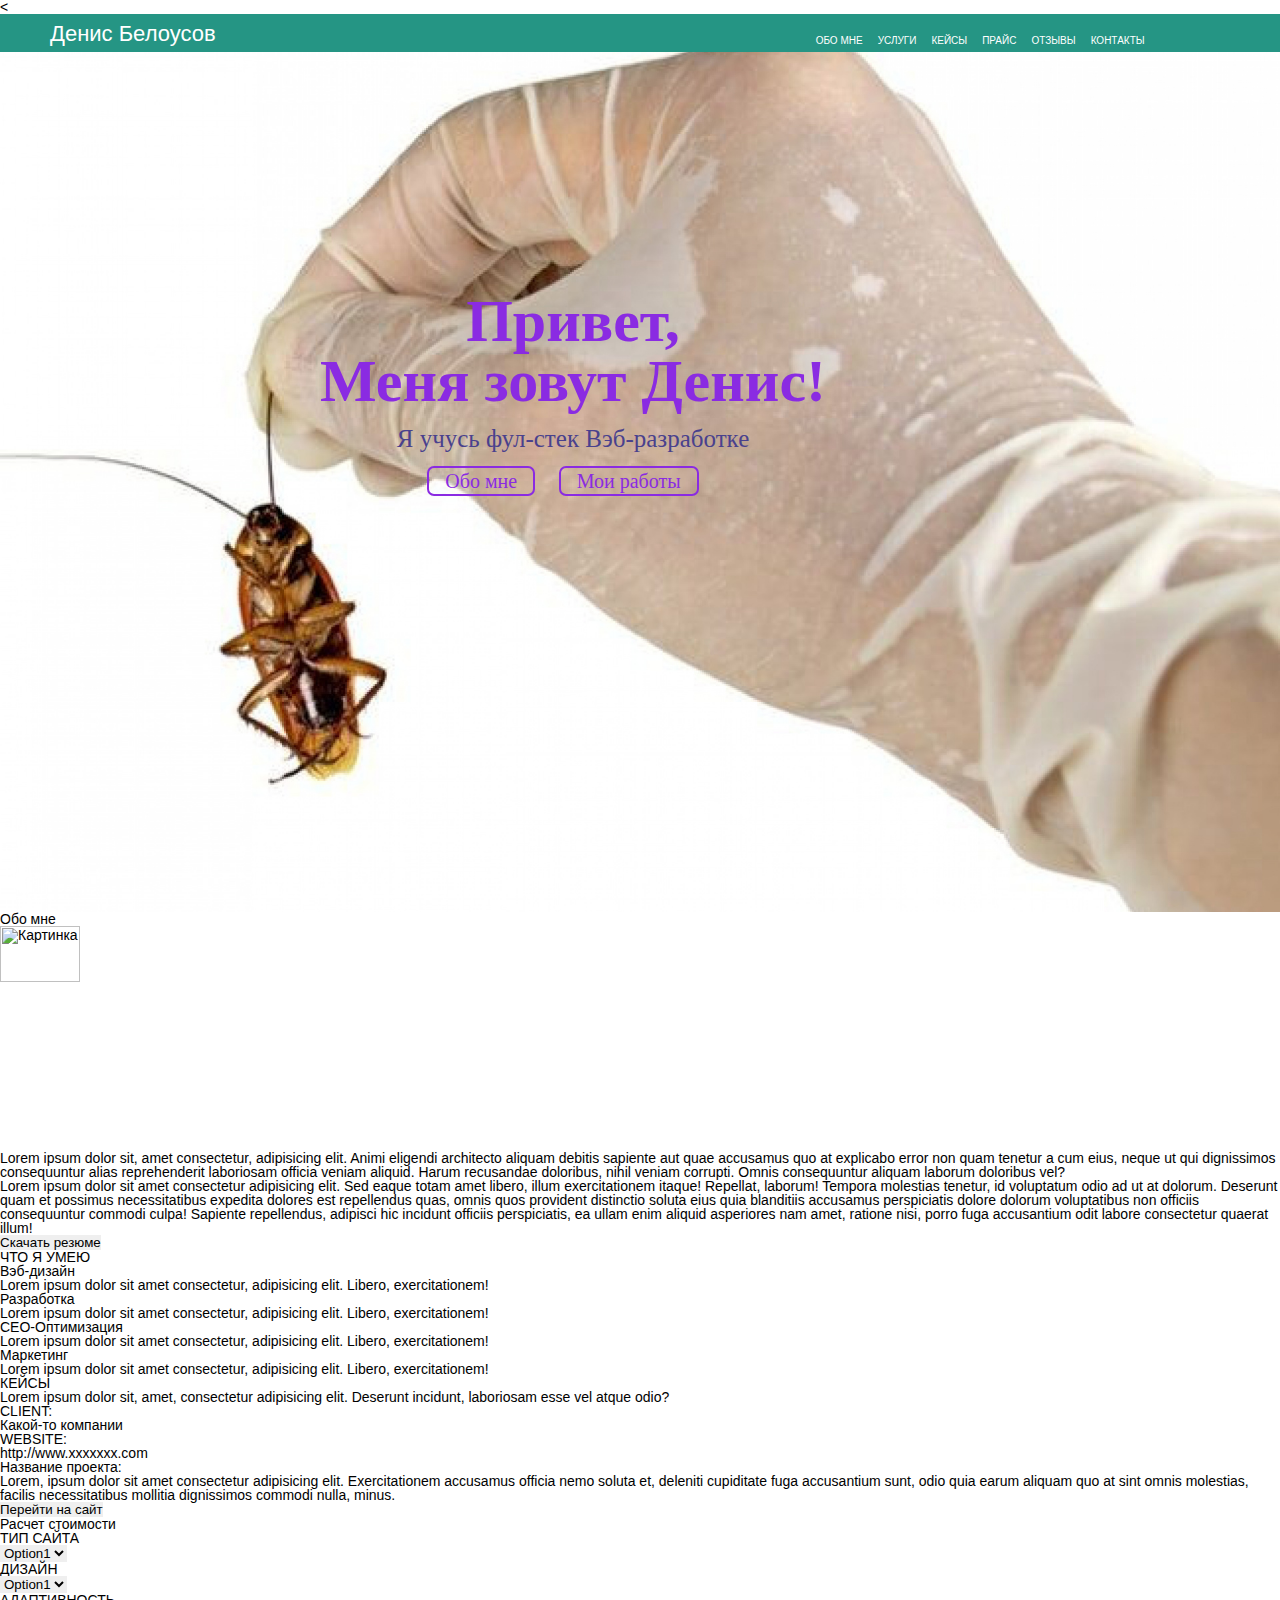
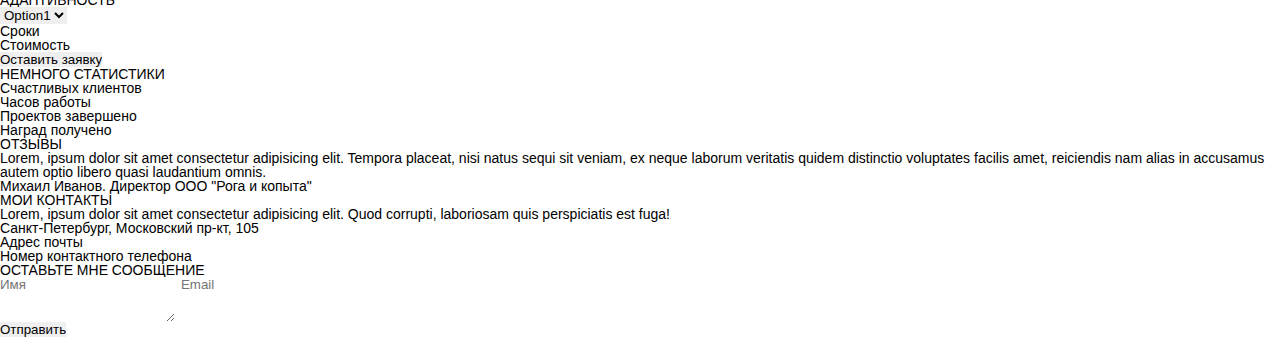
==== src/index.html @ c5dd407d "Добавил изменение стилей на 30.10.2021" ====
<<!DOCTYPE html>
<html lang="en">
<head>
	<meta charset="UTF-8">
	<meta name="description" content="Это моя первая страница">
	<meta name="author" content="Dzen">
	<meta name="keywords" content="Привет мир, первый сайт">
	<meta name="robots" content="index, follow">

	<meta property="og:title" content="Это моя первая страница">

	<meta name="viewport" content="width=device-width, initial-scale=1.0">
	<title>Привет, я Дзен Вэб разработчик</title>
	<link rel="stylesheet" type="text/css" href="css/reset.css">
	<link rel="stylesheet" type="text/css" href="css/style.css">
</head>
<body>
	<header>
		<nav>
			<div class="logo">Денис Белоусов</div>
			<div class="menu">
				<ul>
					<li>Обо мне</li>
					<li>Услуги</li>
					<li>Кейсы</li>
					<li>Прайс</li>
					<li>Отзывы</li>
					<li>Контакты</li>
				</ul>
			</div>
		</nav>
	</header>

	<div class="main">
		<div class="title_container">
			<h1>Привет,<br>
				Меня зовут Денис!
			</h1>
			<h4>Я учусь фул-стек Вэб-разработке</h4>
			<input type="submit" name="1" value="Обо мне">
			<input type="submit" name="2" value="Мои работы">
		</div>
	</div>
	<div class="container_1">
		<h2>Обо мне</h2>
		<img src="https://c.wallhere.com/photos/f1/4e/1600x1200_px_animals_bunnies_rabbits-1654859.jpg!d" alt="Картинка" width="25%">
		<p>Lorem ipsum dolor sit, amet consectetur, adipisicing elit. Animi eligendi architecto aliquam debitis sapiente aut quae accusamus quo at explicabo error non quam tenetur a cum eius, neque ut qui dignissimos consequuntur alias reprehenderit laboriosam officia veniam aliquid. Harum recusandae doloribus, nihil veniam corrupti. Omnis consequuntur aliquam laborum doloribus vel?</p>
		<p>Lorem ipsum dolor sit amet consectetur adipisicing elit. Sed eaque totam amet libero, illum exercitationem itaque! Repellat, laborum! Tempora molestias tenetur, id voluptatum odio ad ut at dolorum. Deserunt quam et possimus necessitatibus expedita dolores est repellendus quas, omnis quos provident distinctio soluta eius quia blanditiis accusamus perspiciatis dolore dolorum voluptatibus non officiis consequuntur commodi culpa! Sapiente repellendus, adipisci hic incidunt officiis perspiciatis, ea ullam enim aliquid asperiores nam amet, ratione nisi, porro fuga accusantium odit labore consectetur quaerat illum!</p>
		<input type="submit" name="2" value="Скачать резюме">
	</div>
	<div class="container_2">
		<h2>ЧТО Я УМЕЮ</h2>
		<div class="skills">
			<h3>Вэб-дизайн</h3>
			<p>Lorem ipsum dolor sit amet consectetur, adipisicing elit. Libero, exercitationem!</p>
			<h3>Разработка</h3>
			<p>Lorem ipsum dolor sit amet consectetur, adipisicing elit. Libero, exercitationem!</p>
			<h3>СЕО-Оптимизация</h3>
			<p>Lorem ipsum dolor sit amet consectetur, adipisicing elit. Libero, exercitationem!</p>
			<h3>Маркетинг</h3>
			<p>Lorem ipsum dolor sit amet consectetur, adipisicing elit. Libero, exercitationem!</p>
		</div>
	</div>
	<div class="container_3">
		<h2>КЕЙСЫ</h2>
		<p>Lorem ipsum dolor sit, amet, consectetur adipisicing elit. Deserunt incidunt, laboriosam esse vel atque odio?</p>
		<h3>CLIENT:</h3>
		<p>Какой-то компании</p>
		<h3>WEBSITE:</h3>
		<p>http://www.xxxxxxx.com</p>
		<h3>Название проекта:</h3>
		<p>Lorem, ipsum dolor sit amet consectetur adipisicing elit. Exercitationem accusamus officia nemo soluta et, deleniti cupiditate fuga accusantium sunt, odio quia earum aliquam quo at sint omnis molestias, facilis necessitatibus mollitia dignissimos commodi nulla, minus.</p>
		<input type="submit" name="3" value="Перейти на сайт">
	</div>
	<div class="calc">
		<h2>Расчет стоимости</h2>
		<h3>ТИП САЙТА</h3>
		<form action="#">
			<select name="list_site" id="site">
				<option value="1">Option1</option>
				<option value="2">Option2</option>
				<option value="3">Option3</option>
				<option value="4">Option4</option>
			</select>
		</form>
		<h3>ДИЗАЙН</h3>
		<form action="#">
			<select name="list_design" id="dtsign">
				<option value="1">Option1</option>
				<option value="2">Option2</option>
				<option value="3">Option3</option>
				<option value="4">Option4</option>
			</select>
		</form>
		<h3>АДАПТИВНОСТЬ</h3>
		<form action="#">
			<select name="list_adaptability" id="111">
				<option value="1">Option1</option>
				<option value="2">Option2</option>
				<option value="3">Option3</option>
				<option value="4">Option4</option>
			</select>
		</form>
		<p>Сроки</p>
		<p>Стоимость</p>
		<input type="submit" name="3" value="Оставить заявку">
	</div>
	<div class="container_4">
		<h2>НЕМНОГО СТАТИСТИКИ</h2>
		<p>Счастливых клиентов</p>
		<p>Часов работы</p>
		<p>Проектов завершено</p>
		<p>Наград получено</p>
	</div>
	<div class="container_5">
		<h2>ОТЗЫВЫ</h2>
		<p>Lorem, ipsum dolor sit amet consectetur adipisicing elit. Tempora placeat, nisi natus sequi sit veniam, ex neque laborum veritatis quidem distinctio voluptates facilis amet, reiciendis nam alias in accusamus autem optio libero quasi laudantium omnis.</p>
		<p>Михаил Иванов. Директор ООО "Рога и копыта"</p>
	</div>
	<footer>
		<div class="contacts">
			<h2>МОИ КОНТАКТЫ</h2>
			<p>Lorem, ipsum dolor sit amet consectetur adipisicing elit. Quod corrupti, laboriosam quis perspiciatis est fuga!</p>
			<p>Санкт-Петербург, Московский пр-кт, 105</p>
			<p>Адрес почты</p>
			<p>Номер контактного телефона</p>
			<h3>ОСТАВЬТЕ МНЕ СООБЩЕНИЕ</h3>
			<form action="#">
				<input type="text1" name="name" placeholder="Имя">
				<input type="text2" name="post" placeholder="Email"><br>
				<textarea name="text1" id="1"></textarea><br>
				<input type="submit" name="1111" value="Отправить">
			</form>
		</div>
	</footer>
	
</body>
</html>
---- src/css/style.css ----
body{
	font-family: Arial, sans-serif;/*Устанавливаем тип шрифта для всего body*/
}
nav{
	width: 100%;/*Ширина Блока Навигации*/
	height: 38px;/*Высота Блока Навигации*/
	background: #259584;/*Цвет заливки*/
}
.logo{
	color: #fff;/*Цвет текста*/
	font-size: 22px;/*Размер шрифта*/
	line-height: 40px;/*Размещение текста внутри блока Навигации*/
	padding-left: 50px;/*Отступ слева*/
	float: left;/*Нужно для размещения элементов блока Навигации на одной линии*/
}
.menu{
	float: left;/*Нужно для размещения элементов блока Навигации на одной линии*/
	padding-left: 600px;/*Отступ слева*/
	color: #fff;/*Цвет текста*/
	font-size: 20px;/*Размер шрифта*/
}
.menu li{
	float: left;/*Нужно для размещения элементов блока Навигации на одной линии*/
	font-size: 10px;/*Размер шрифта*/
	line-height: 40px;/*Размещение текста внутри блока Навигации*/
	color: #fff;/*Цвет текста*/
	margin-right: 15px;/*Отступ с права после каждого блока меню*/
	text-transform: uppercase;/*Сделаем все буквы - заглавными*/
	padding-top: 7px;/*Отступ сверху*/
}
.main{
	width: 100%;/*Высота центрального окна*/
	height: calc(100% - 40px);/*Высота Центрльного окна 100% минус 40 пикселей отведенных на меню*/
	background: url(../img/1762b4f42c3f546ea8caffef73ced1d4.jpg) center/cover no-repeat;/*Размещение изображения по центру окна*/
}
.title_container{
	float: left;
	padding-left: 320px;/*Отступ слева*/
	padding-top: 230px;/*Отступ сверху*/
	color: blueviolet;/*цвет текста*/
	text-align: center;/*Отцентровка текста*/
	font-family: Times New Roman, sans-serif;/*Устанавливаем тип шрифта*/
}
.title_container h1{/*Редактируем Главный заголовок*/
	font-size: 60px;/*Устанавливаем размер шрифта для Заголовка h1*/
	font-weight: bold;/*Делаем шрифт жирным*/
}
.title_container h4{/*Редактируем второй заголовок*/
	margin-top: 15px/*Отступ сверху*/;
	font-size: 25px;/*Устанавливаем размер шрифта для Заголовка h4*/
	color: #49418d;
}
.title_container input{/*Редактируем кнопки*/
	height: 30px;/*Установим высоту Кнопок*/
	text-align: center;/*Делаем текст внутри кнопок по центру*/
	margin-top: 15px/*Отступ сверху*/;
	margin-right: 20px;/*Делаем отступ между кнопками*/
	font-size: 20px;/*Устанавливаем размер шрифта для Кнопок*/
	color: blueviolet;/*Устанавливаем цвет текста внутри кнопок*/
	border: 2px solid blueviolet;/*Рисуем окантовку кнопок*/
	background: none;/*Делаем заливку Кнопок прозрачной*/
	border-radius: 7px;/*Закругляем углы рамки Кнопок*/
	padding: 0px 16px;/*Ставим отступы от окантовки Кнопок сверху и снизу 0 пикселей, а с права и с лева 16 пикселей*/
}
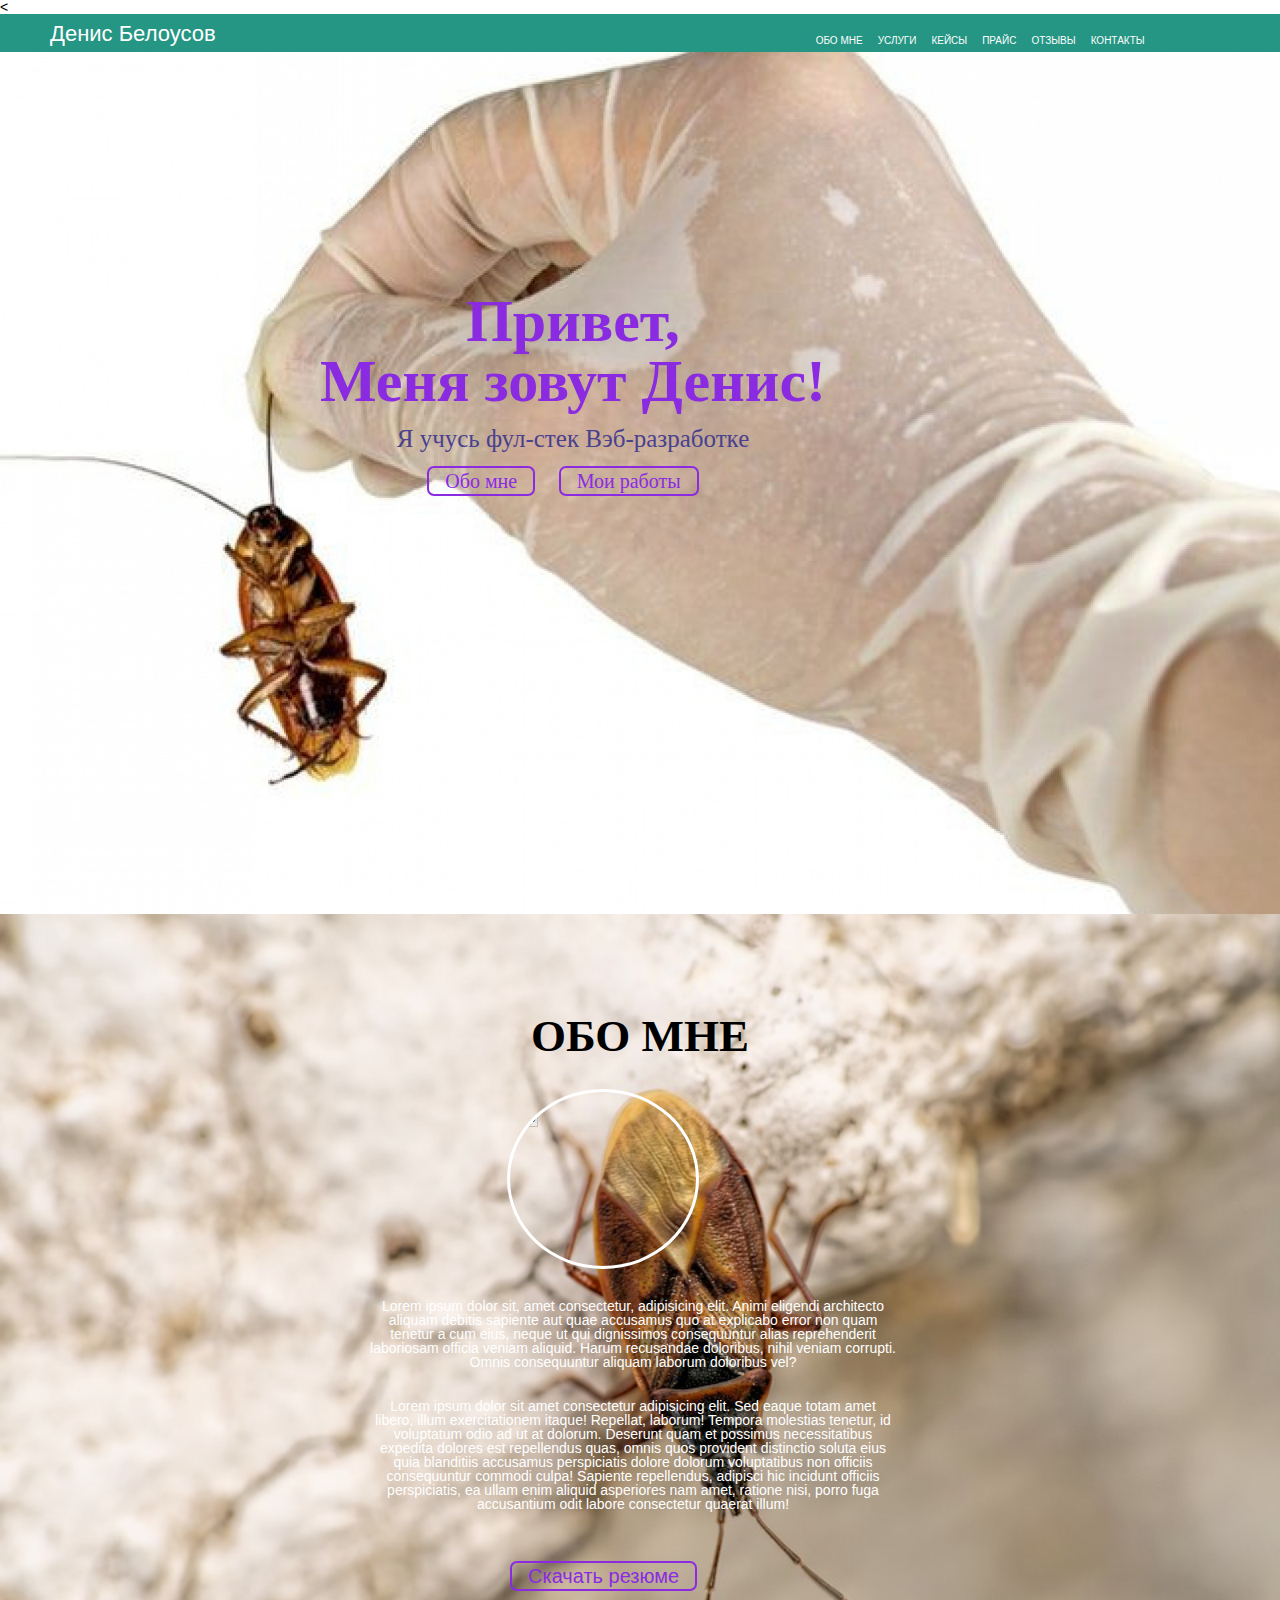
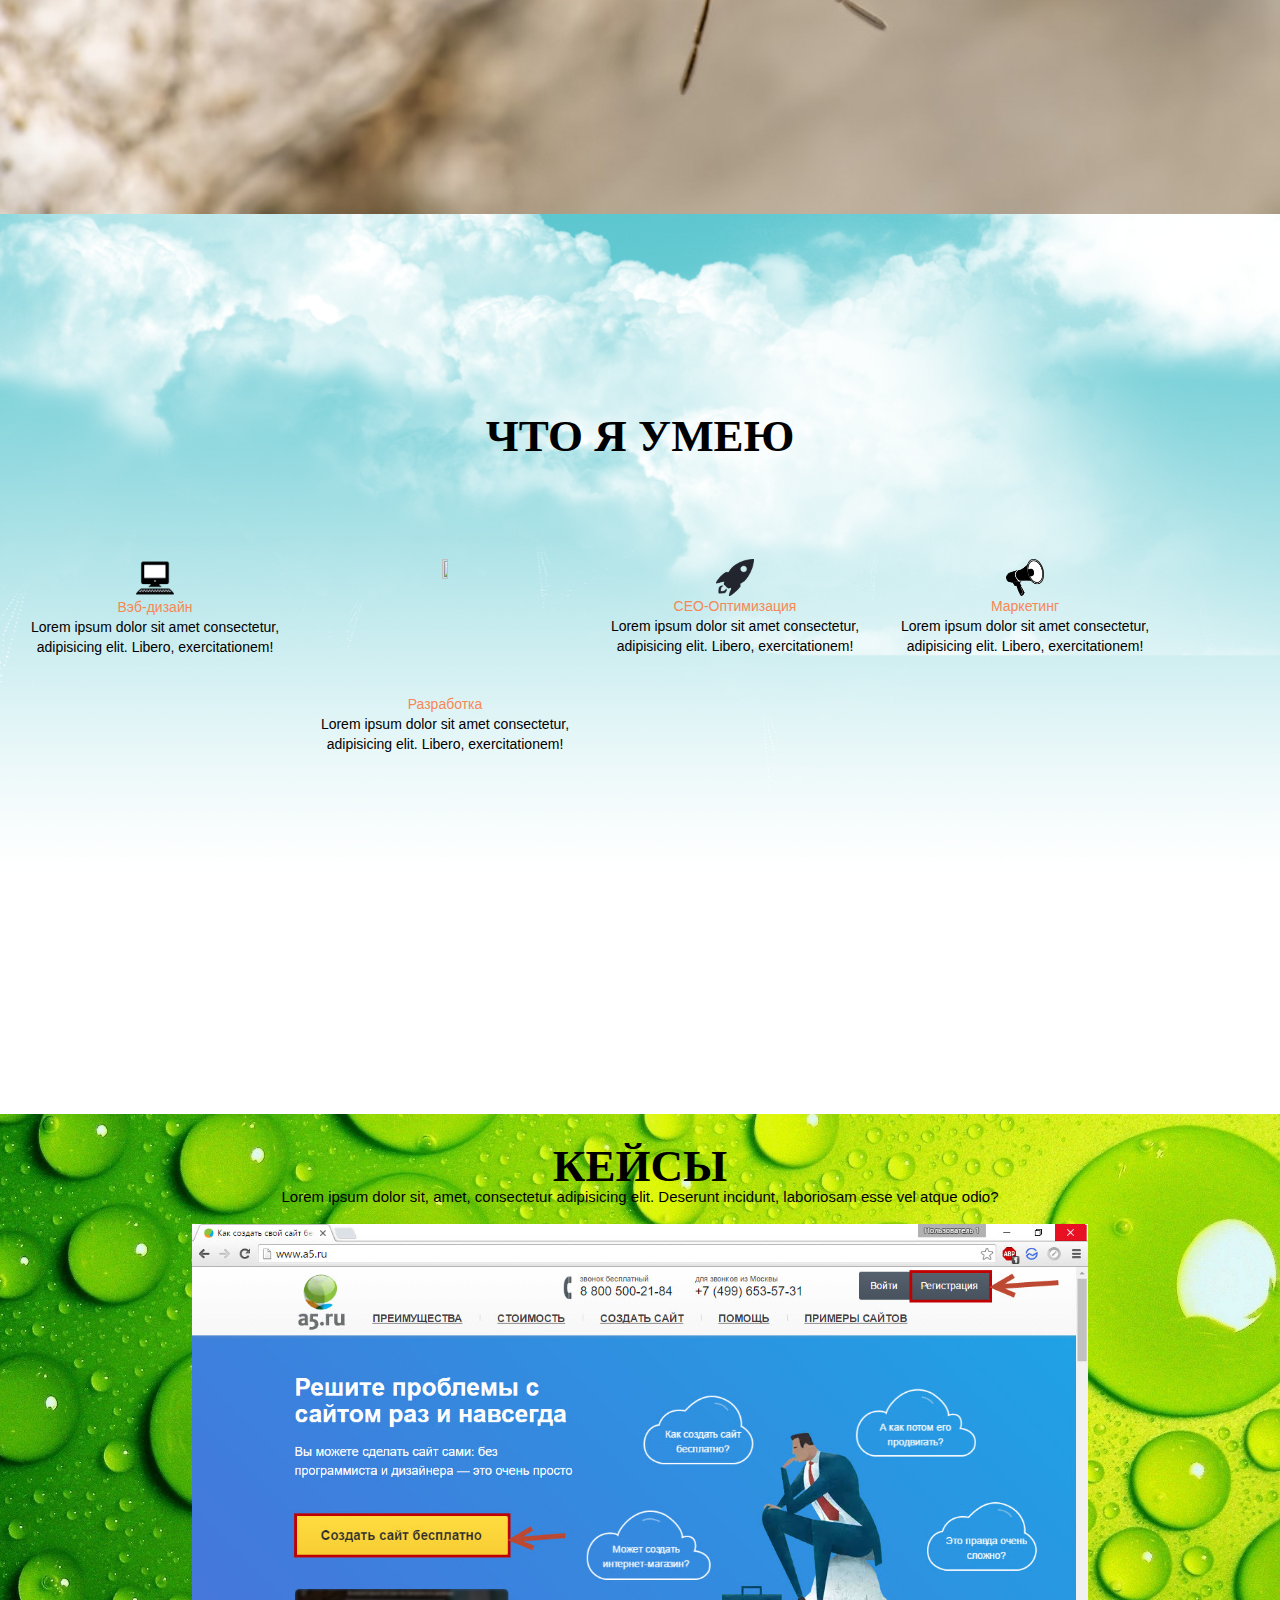
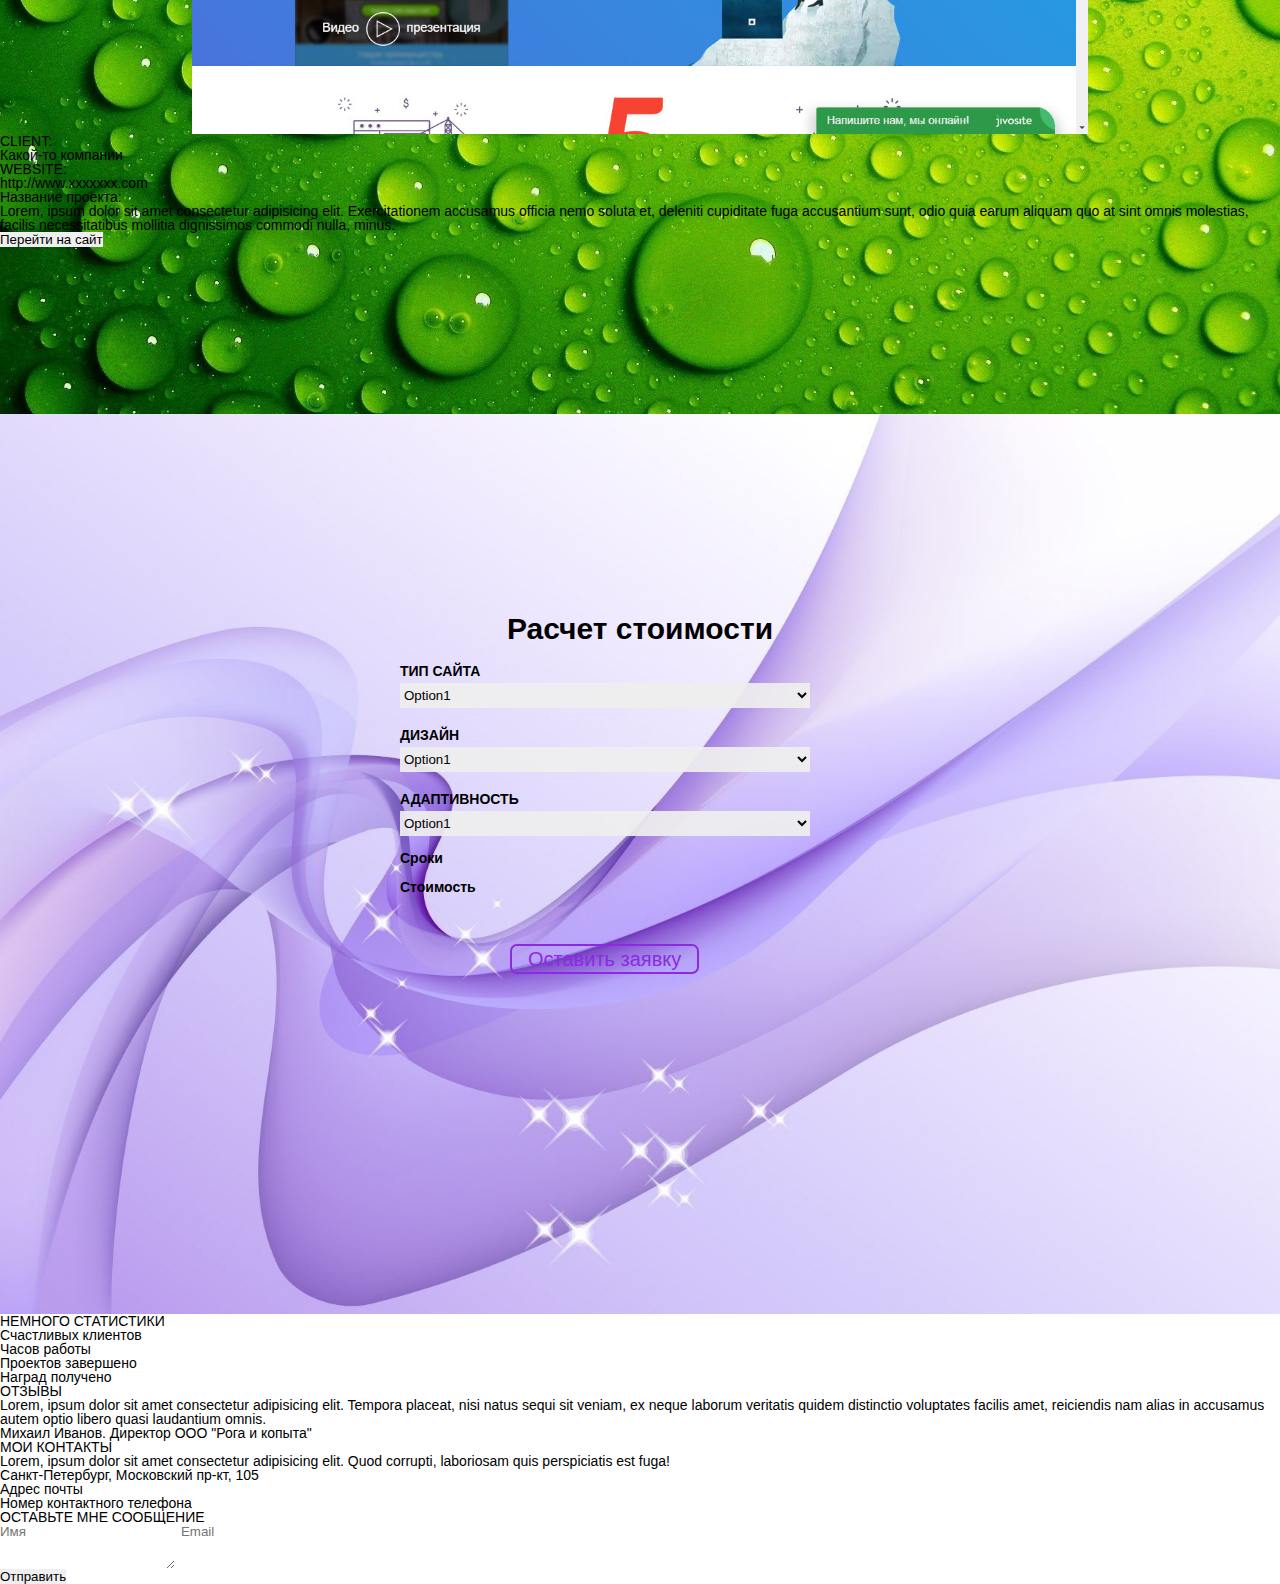
==== commit 26ae3a5d: "Изменения на 31 октября 2021" ====
--- a/src/index.html
+++ b/src/index.html
@@ -43,7 +43,7 @@
 	</div>
 	<div class="container_1">
 		<h2>Обо мне</h2>
-		<img src="https://c.wallhere.com/photos/f1/4e/1600x1200_px_animals_bunnies_rabbits-1654859.jpg!d" alt="Картинка" width="25%">
+		<img class="exempl_blok" src="https://c.wallhere.com/photos/f1/4e/1600x1200_px_animals_bunnies_rabbits-1654859.jpg!d" alt="Картинка" width="15%">
 		<p>Lorem ipsum dolor sit, amet consectetur, adipisicing elit. Animi eligendi architecto aliquam debitis sapiente aut quae accusamus quo at explicabo error non quam tenetur a cum eius, neque ut qui dignissimos consequuntur alias reprehenderit laboriosam officia veniam aliquid. Harum recusandae doloribus, nihil veniam corrupti. Omnis consequuntur aliquam laborum doloribus vel?</p>
 		<p>Lorem ipsum dolor sit amet consectetur adipisicing elit. Sed eaque totam amet libero, illum exercitationem itaque! Repellat, laborum! Tempora molestias tenetur, id voluptatum odio ad ut at dolorum. Deserunt quam et possimus necessitatibus expedita dolores est repellendus quas, omnis quos provident distinctio soluta eius quia blanditiis accusamus perspiciatis dolore dolorum voluptatibus non officiis consequuntur commodi culpa! Sapiente repellendus, adipisci hic incidunt officiis perspiciatis, ea ullam enim aliquid asperiores nam amet, ratione nisi, porro fuga accusantium odit labore consectetur quaerat illum!</p>
 		<input type="submit" name="2" value="Скачать резюме">
@@ -51,19 +51,34 @@
 	<div class="container_2">
 		<h2>ЧТО Я УМЕЮ</h2>
 		<div class="skills">
-			<h3>Вэб-дизайн</h3>
-			<p>Lorem ipsum dolor sit amet consectetur, adipisicing elit. Libero, exercitationem!</p>
-			<h3>Разработка</h3>
-			<p>Lorem ipsum dolor sit amet consectetur, adipisicing elit. Libero, exercitationem!</p>
-			<h3>СЕО-Оптимизация</h3>
-			<p>Lorem ipsum dolor sit amet consectetur, adipisicing elit. Libero, exercitationem!</p>
-			<h3>Маркетинг</h3>
-			<p>Lorem ipsum dolor sit amet consectetur, adipisicing elit. Libero, exercitationem!</p>
+			<ul>
+				<li>
+					<img src="img/comp_1.png" alt="Картинка" width="15%">
+					<h3>Вэб-дизайн</h3>
+					<p>Lorem ipsum dolor sit amet consectetur, adipisicing elit. Libero, exercitationem!</p>
+				</li>
+				<li>
+					<img src="https://img.icons8.com/glyph-neue/64/000000/source-code.png" alt="Картинка" width="15%">
+					<h3>Разработка</h3>
+					<p>Lorem ipsum dolor sit amet consectetur, adipisicing elit. Libero, exercitationem!</p>
+				</li>
+				<li>
+					<img src="img/raceta_2.png" alt="Ракета" width="15%">
+					<h3>СЕО-Оптимизация</h3>
+					<p>Lorem ipsum dolor sit amet consectetur, adipisicing elit. Libero, exercitationem!</p>
+				</li>
+				<li>
+					<img src="img/megaphone.png" alt="Мегафон" width="15%">
+					<h3>Маркетинг</h3>
+					<p>Lorem ipsum dolor sit amet consectetur, adipisicing elit. Libero, exercitationem!</p>
+				</li>
+			</ul>
 		</div>
 	</div>
 	<div class="container_3">
 		<h2>КЕЙСЫ</h2>
-		<p>Lorem ipsum dolor sit, amet, consectetur adipisicing elit. Deserunt incidunt, laboriosam esse vel atque odio?</p>
+		<p class="bloktext">Lorem ipsum dolor sit, amet, consectetur adipisicing elit. Deserunt incidunt, laboriosam esse vel atque odio?</p>
+		<img class="site" src="img/04-create-site.jpg" alt="Фото сайта" width="70%">
 		<h3>CLIENT:</h3>
 		<p>Какой-то компании</p>
 		<h3>WEBSITE:</h3>
--- a/src/css/style.css
+++ b/src/css/style.css
@@ -30,7 +30,7 @@
 }
 .main{
 	width: 100%;/*Высота центрального окна*/
-	height: calc(100% - 40px);/*Высота Центрльного окна 100% минус 40 пикселей отведенных на меню*/
+	height: calc(100% - 38px);/*Высота Центрльного окна 100% минус 40 пикселей отведенных на меню*/
 	background: url(../img/1762b4f42c3f546ea8caffef73ced1d4.jpg) center/cover no-repeat;/*Размещение изображения по центру окна*/
 }
 .title_container{
@@ -61,4 +61,135 @@
 	background: none;/*Делаем заливку Кнопок прозрачной*/
 	border-radius: 7px;/*Закругляем углы рамки Кнопок*/
 	padding: 0px 16px;/*Ставим отступы от окантовки Кнопок сверху и снизу 0 пикселей, а с права и с лева 16 пикселей*/
+}
+.container_1{
+	width: 100%;/*Ширина Блока*/
+	height: 100%;/*Высота Блока*/
+	background: url(../img/insect-6033093_960_720.jpg) center/cover no-repeat;/*Цвет заливки*/
+}
+.container_1 h2{
+	text-align: center;
+	font-size: 45px;/*Устанавливаем размер шрифта для Заголовка h2*/
+	font-weight: bold;/*Делаем шрифт жирным*/
+	text-transform: uppercase;
+	font-family: Times New Roman, sans-serif;/*Устанавливаем тип шрифта*/
+	padding-top: 100px;
+}
+.exempl_blok{
+	margin-top: 30px;
+	margin-left: 507px;
+	border: 3px solid #fff;
+	border-radius: 100%;
+	width: 15%;
+	height: 20%;
+	overflow: hidden;
+}
+.container_1 p{
+	margin-top: 30px;
+	width: 70%;
+	text-align: center;
+	padding-left: 370px;
+	color: white;
+}
+.container_1 input{/*Редактируем кнопки*/
+	text-align: center;/*Делаем текст внутри кнопок по центру*/
+	height: 30px;/*Установим высоту Кнопок*/
+	margin: 50px 300px 300px 510px;
+	font-size: 20px;/*Устанавливаем размер шрифта для Кнопок*/
+	color: blueviolet;/*Устанавливаем цвет текста внутри кнопок*/
+	border: 2px solid blueviolet;/*Рисуем окантовку кнопок*/
+	background: none;/*Делаем заливку Кнопок прозрачной*/
+	border-radius: 7px;/*Закругляем углы рамки Кнопок*/
+	padding: 0px 16px;/*Ставим отступы от окантовки Кнопок сверху и снизу 0 пикселей, а с права и с лева 16 пикселей*/
+}
+.container_2{
+	width: 100%;/*Ширина Блока*/
+	height: 100%;/*Высота Блока*/
+	background: url(../img/heaven.png) center/cover no-repeat;/*Цвет заливки*/
+}
+.container_2 h2{
+	text-align: center;
+	font-size: 45px;/*Устанавливаем размер шрифта для Заголовка h2*/
+	font-weight: bold;/*Делаем шрифт жирным*/
+	text-transform: uppercase;
+	font-family: Times New Roman, sans-serif;/*Устанавливаем тип шрифта*/
+	padding-top: 200px;
+}
+.skills{
+	float: left;
+	text-size: 10px;
+	margin-right: 15px;/*Отступ с права после каждого блока меню*/
+}
+.skills li{
+	float: left;
+	width: 250px;
+	margin-top: 100px;
+	margin-left: 30px;
+	text-align: center;
+	margin-right: 10px;/*Отступ с права после каждого блока*/
+	line-height: 20px;/*Размещение текста внутри блока*/
+}
+.skills h3{
+	color: #f78755;
+}
+.container_3{
+	width: 100%;/*Ширина Блока*/
+	height: 100%;/*Высота Блока*/
+	background: url(../img/green_fon.jpg) center/cover no-repeat;/*Цвет заливки*/
+}
+.container_3 h2{
+	text-align: center;
+	font-size: 45px;/*Устанавливаем размер шрифта для Заголовка h2*/
+	font-weight: bold;/*Делаем шрифт жирным*/
+	text-transform: uppercase;
+	font-family: Times New Roman, sans-serif;/*Устанавливаем тип шрифта*/
+	padding-top: 30px;
+}
+p.bloktext{
+	text-align: center;
+	font-size: 15px;
+}
+.site{
+	display: block;
+	margin: auto;
+	margin-top: 20px;
+}
+.calc{
+	background: url(../img/calc_fon.jpg) center/cover no-repeat;/*Цвет заливки*/
+	width: 100%;/*Ширина Блока*/
+	height: 100%;/*Высота Блока*/
+}
+.calc h2{
+	text-align: center;
+	font-size: 30px;
+	font-weight: bold;
+	padding-top: 200px;
+}
+.calc h3{
+	margin-top: 20px;
+	margin-left: 400px;
+	font-weight: bold;
+	padding-bottom: 5px;
+}
+.calc select{
+	margin-left: 400px;
+	width: 410px;
+	height: 25px;
+	background: #eeee;
+}
+.calc p{
+	margin-left: 400px;
+	font-weight: bold;
+	padding-top: 15px;
+}
+.calc input{/*Редактируем кнопки*/
+	text-align: center;/*Делаем текст внутри кнопок по центру*/
+	height: 30px;/*Установим высоту Кнопок*/
+	margin: 50px 300px 300px 510px;
+	font-size: 20px;/*Устанавливаем размер шрифта для Кнопок*/
+	color: blueviolet;/*Устанавливаем цвет текста внутри кнопок*/
+	border: 2px solid blueviolet;/*Рисуем окантовку кнопок*/
+	background: none;/*Делаем заливку Кнопок прозрачной*/
+	border-radius: 7px;/*Закругляем углы рамки Кнопок*/
+	padding: 0px 16px;/*Ставим отступы от окантовки Кнопок сверху и снизу 0 пикселей, а с права и с лева 16 пикселей*/
 }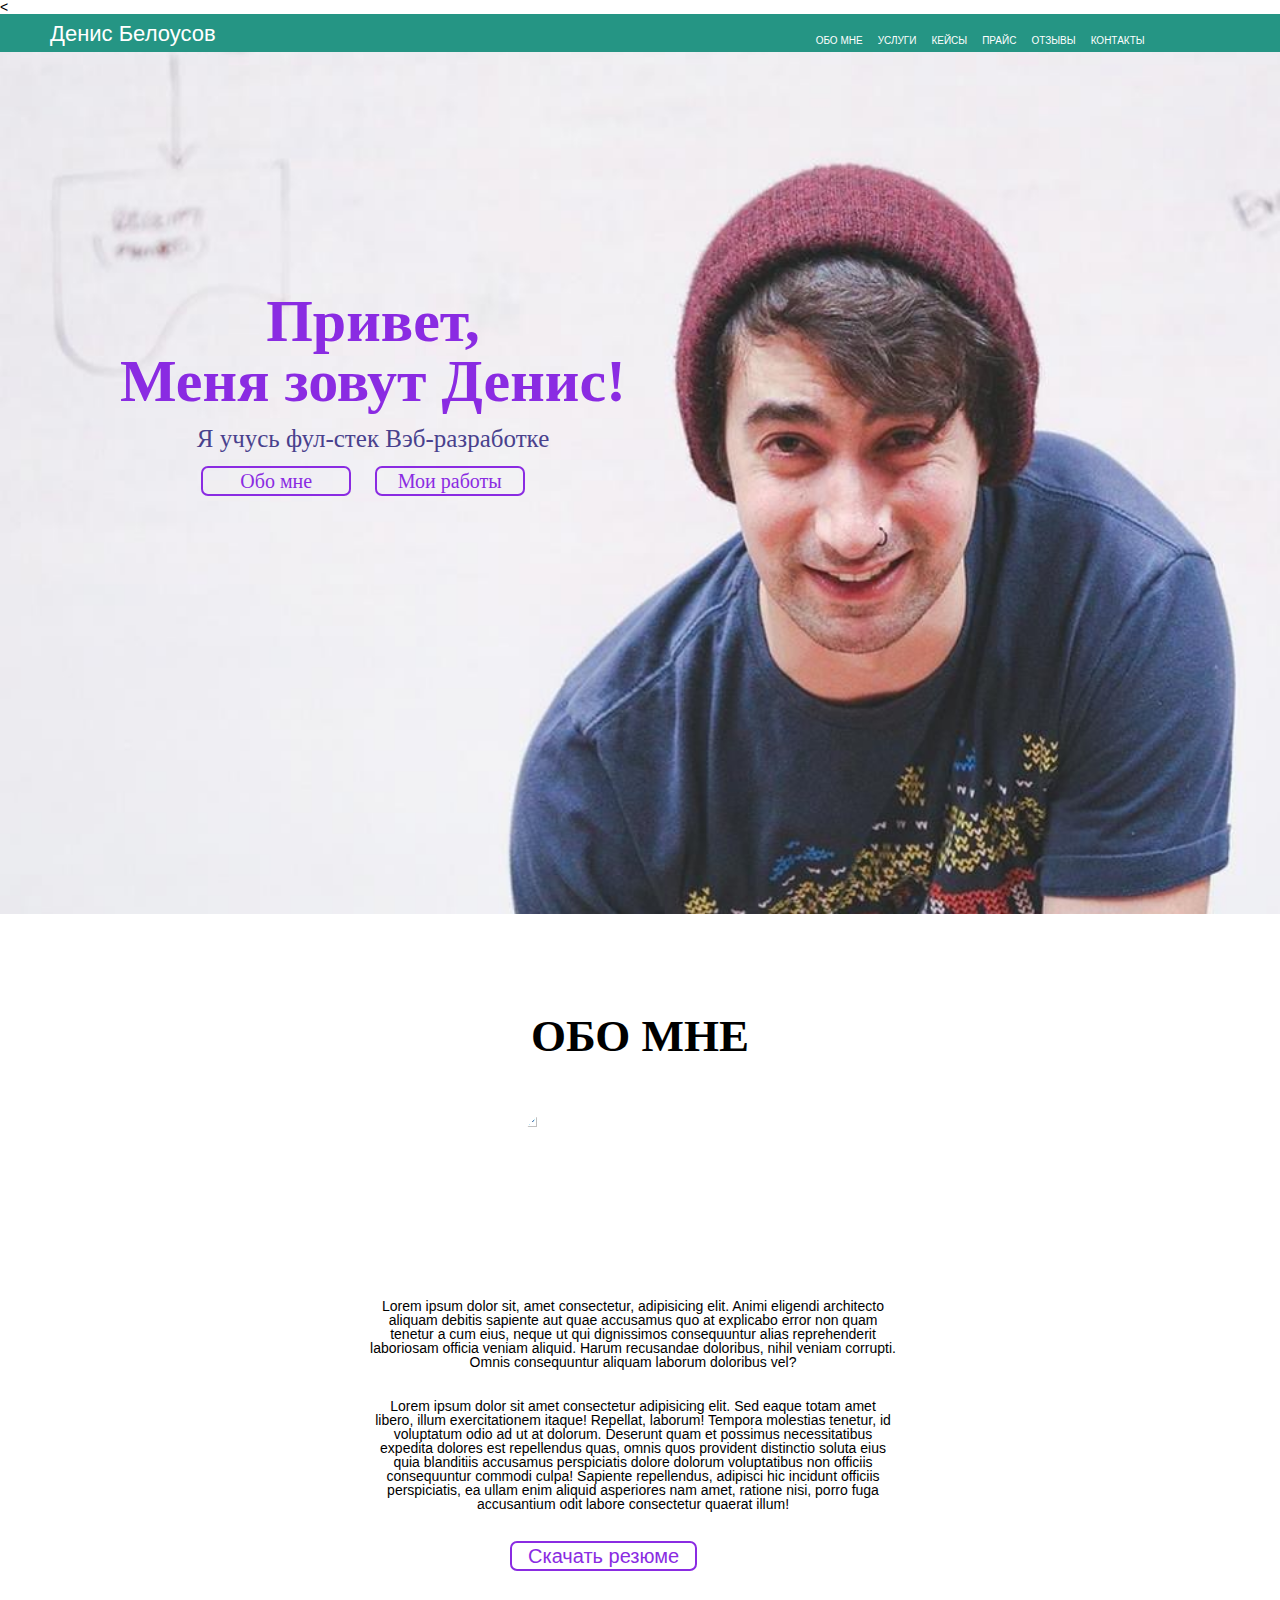
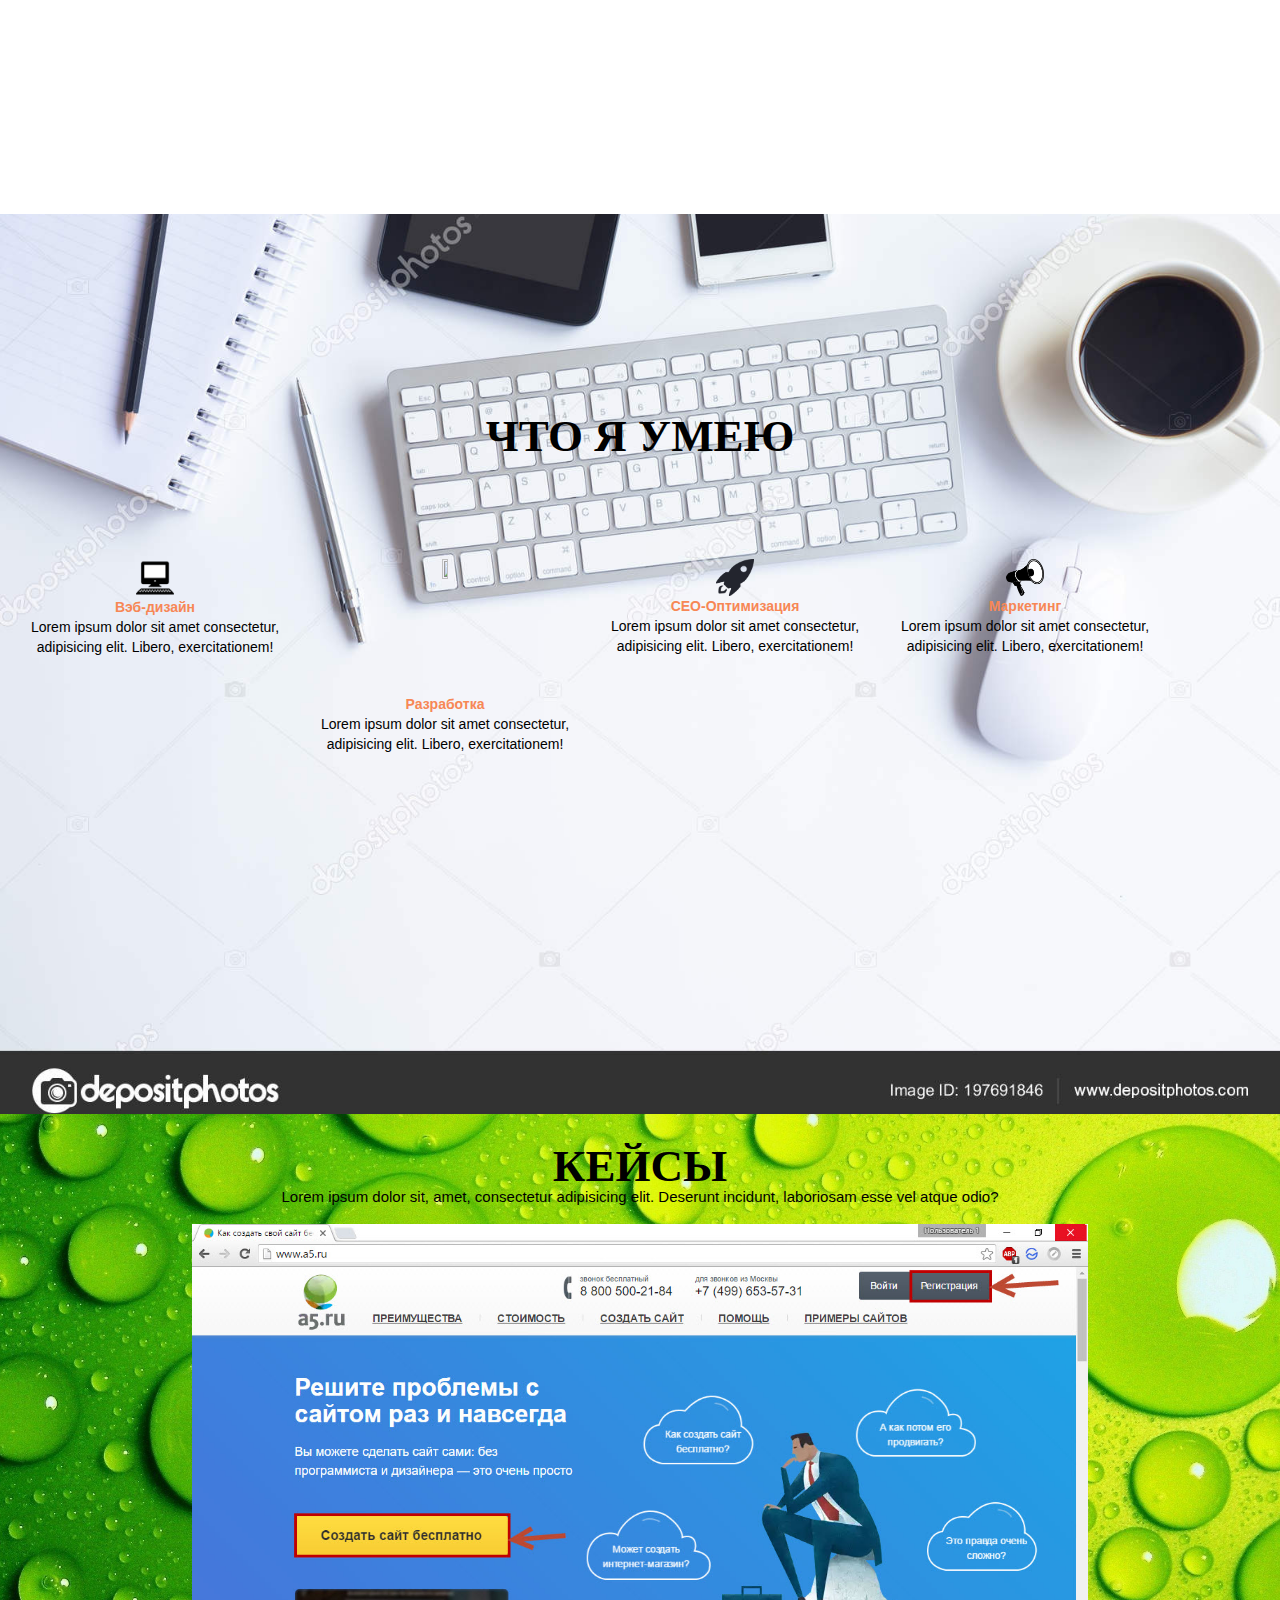
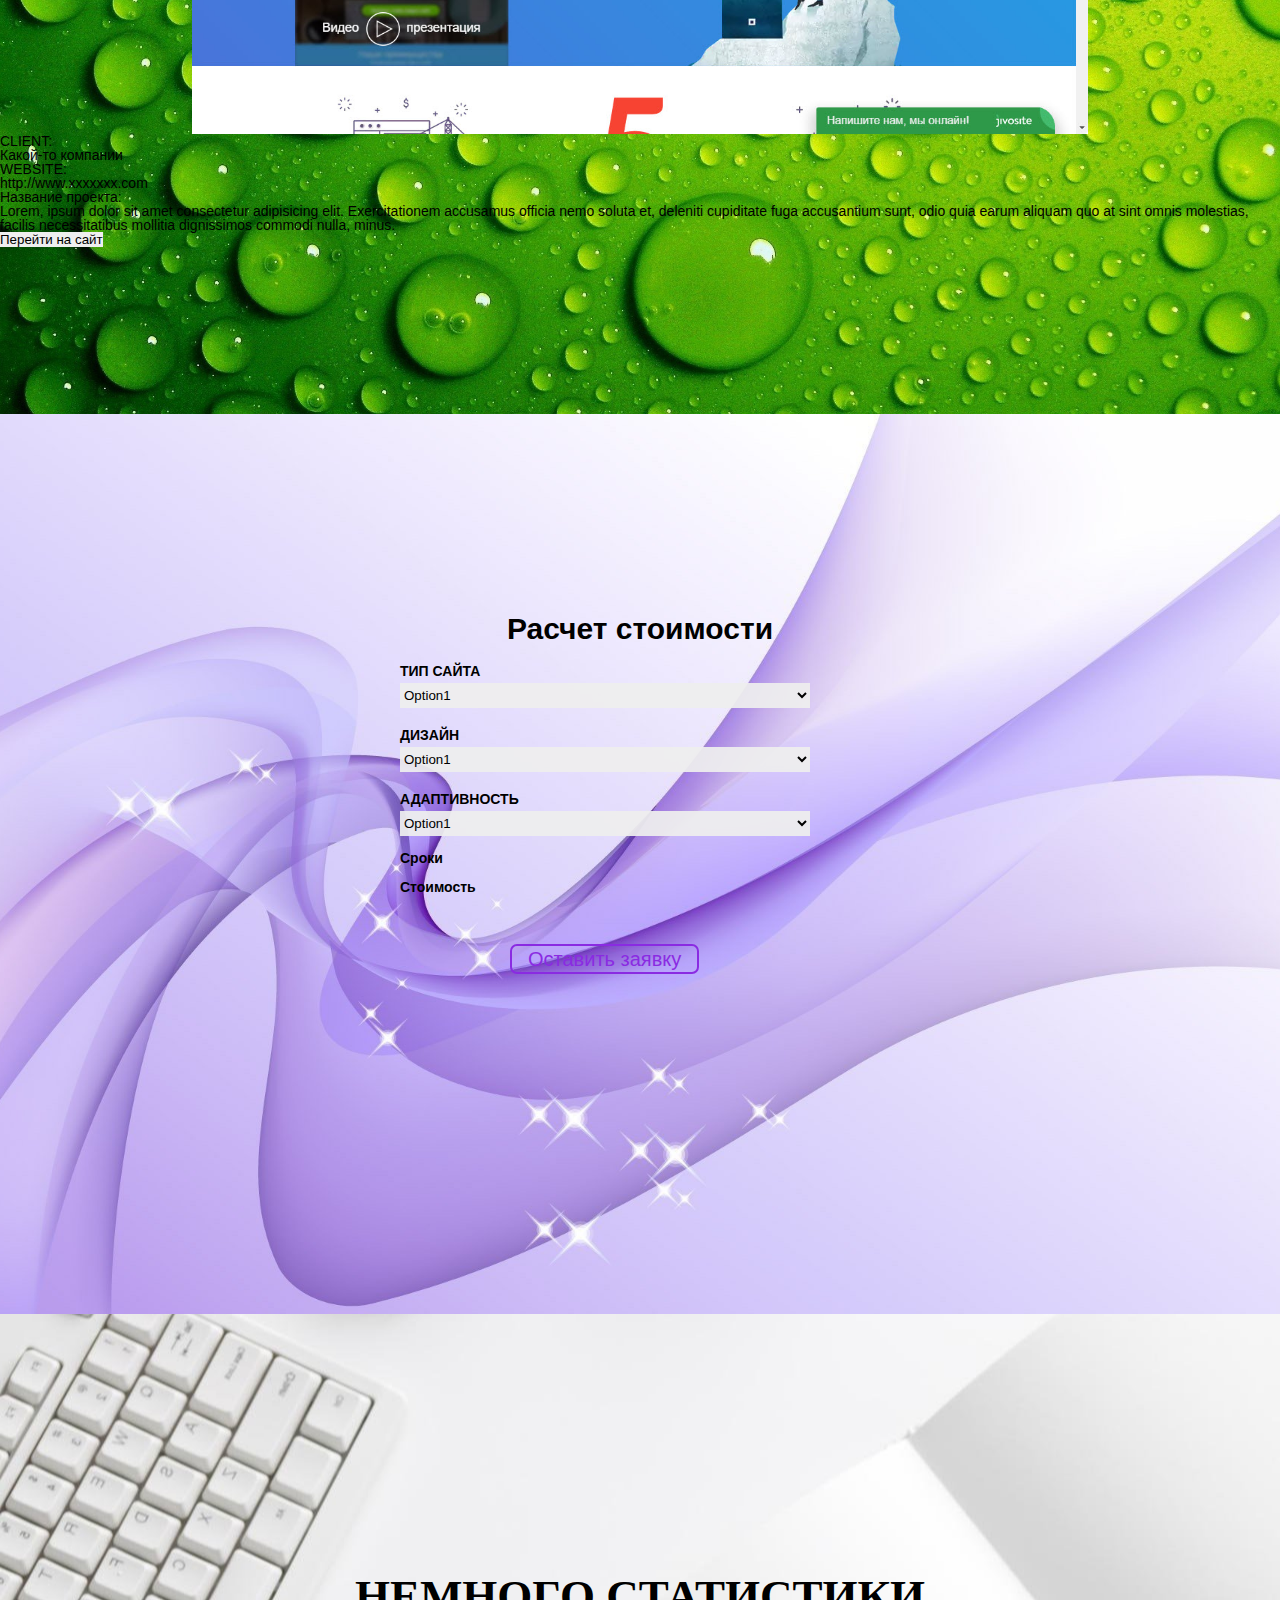
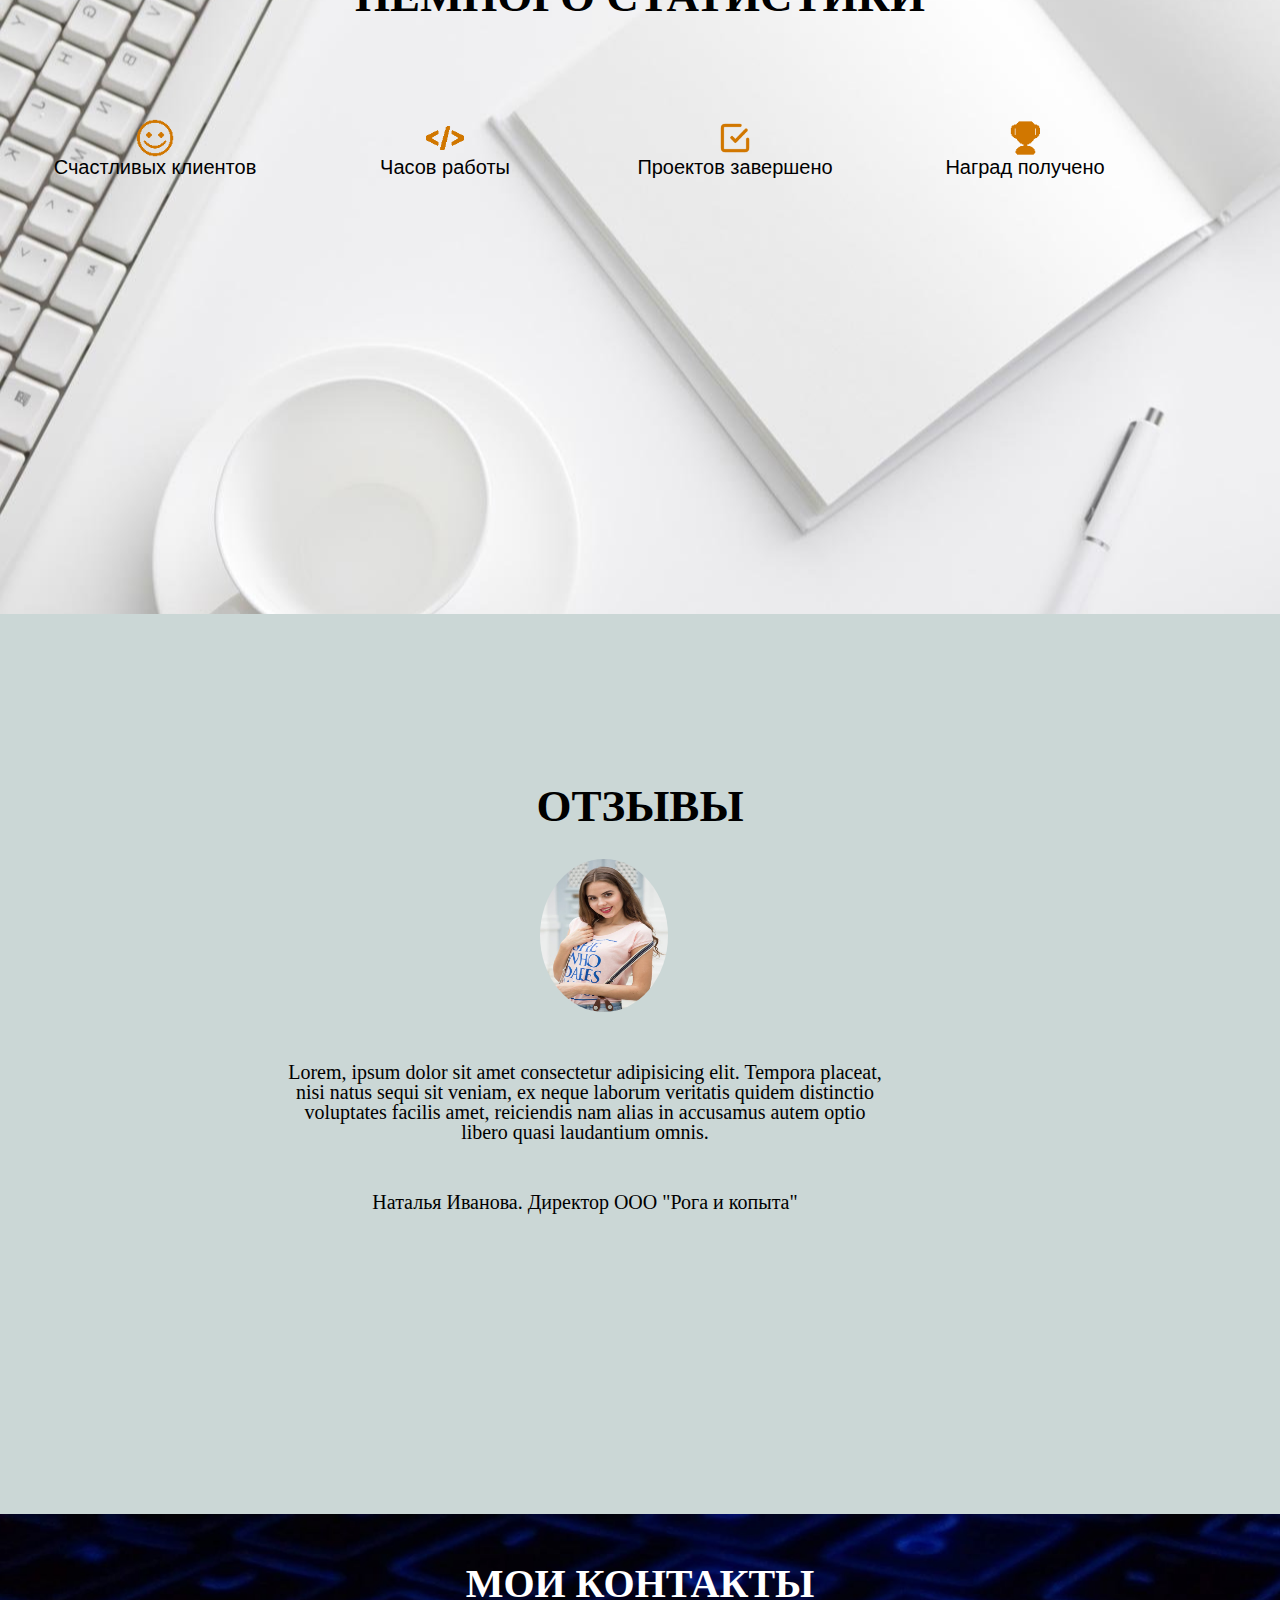
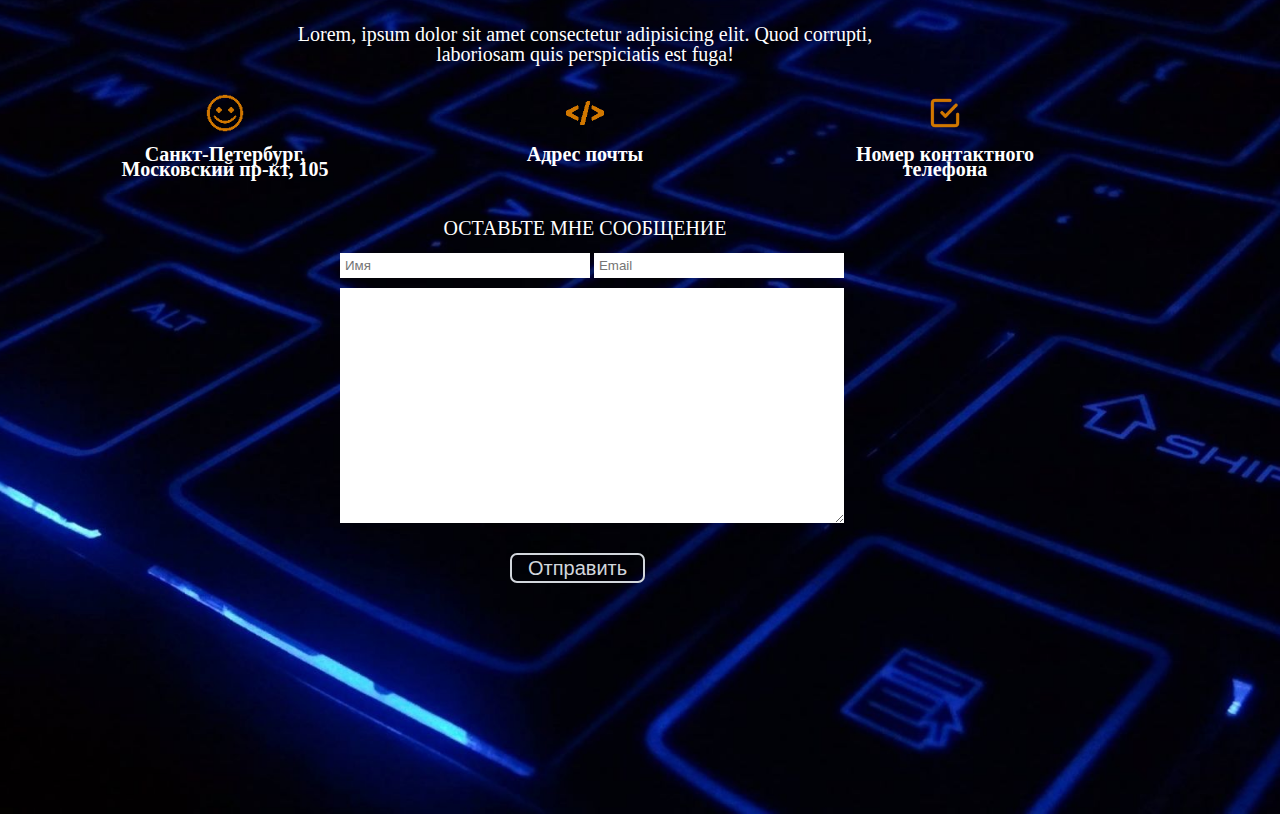
==== commit dae679c6: "Последние изменения на 3 ноября 2021" ====
--- a/src/index.html
+++ b/src/index.html
@@ -122,29 +122,57 @@
 	</div>
 	<div class="container_4">
 		<h2>НЕМНОГО СТАТИСТИКИ</h2>
-		<p>Счастливых клиентов</p>
-		<p>Часов работы</p>
-		<p>Проектов завершено</p>
-		<p>Наград получено</p>
+		<div class="static">
+			<ul>
+				<li>
+					<img class="st" src="img/icons8-счастливый-50.png" alt="Картинка" width="15%">
+					<h3>Счастливых клиентов</h3>
+				</li>
+				<li>
+					<img class="st" src="img/source-code.png" alt="Картинка" width="15%">
+					<h3>Часов работы</h3>
+				</li>
+				<li>
+					<img class="st" src="img/галочка.png" alt="Ракета" width="15%">
+					<h3>Проектов завершено</h3>
+				</li>
+				<li>
+					<img class="st" src="img/icons8-трофей-48.png" alt="Мегафон" width="15%">
+					<h3>Наград получено</h3>
+				</li>
+			</ul>
+		</div>
 	</div>
 	<div class="container_5">
 		<h2>ОТЗЫВЫ</h2>
+		<img class="blok_girl" src="img/pexels-photo-1642228.jpeg" alt="Девушка">
 		<p>Lorem, ipsum dolor sit amet consectetur adipisicing elit. Tempora placeat, nisi natus sequi sit veniam, ex neque laborum veritatis quidem distinctio voluptates facilis amet, reiciendis nam alias in accusamus autem optio libero quasi laudantium omnis.</p>
-		<p>Михаил Иванов. Директор ООО "Рога и копыта"</p>
+		<p>Наталья Иванова. Директор ООО "Рога и копыта"</p>
 	</div>
 	<footer>
 		<div class="contacts">
 			<h2>МОИ КОНТАКТЫ</h2>
 			<p>Lorem, ipsum dolor sit amet consectetur adipisicing elit. Quod corrupti, laboriosam quis perspiciatis est fuga!</p>
-			<p>Санкт-Петербург, Московский пр-кт, 105</p>
-			<p>Адрес почты</p>
-			<p>Номер контактного телефона</p>
-			<h3>ОСТАВЬТЕ МНЕ СООБЩЕНИЕ</h3>
+			<ul>
+				<li>
+					<img src="img/icons8-счастливый-50.png" alt="Картинка" width="15%">
+					<h3>Санкт-Петербург, Московский пр-кт, 105</h3>
+				</li>
+				<li>
+					<img src="img/source-code.png" alt="Картинка" width="15%">
+					<h3>Адрес почты</h3>
+				</li>
+				<li>
+					<img src="img/галочка.png" alt="Ракета" width="15%">
+					<h3>Номер контактного телефона</h3>
+				</li>
+			</ul><br>
+			<h4>ОСТАВЬТЕ МНЕ СООБЩЕНИЕ</h4>
 			<form action="#">
-				<input type="text1" name="name" placeholder="Имя">
-				<input type="text2" name="post" placeholder="Email"><br>
-				<textarea name="text1" id="1"></textarea><br>
-				<input type="submit" name="1111" value="Отправить">
+				<input class="name_email" type="text1" name="name" placeholder="Имя">
+				<input class="name_email_1" type="text2" name="post" placeholder="Email"><br>
+				<textarea class="name_email_2" name="text1" id="1"></textarea><br>
+				<input class="name_email_3" type="submit" name="1111" value="Отправить">
 			</form>
 		</div>
 	</footer>
--- a/src/css/style.css
+++ b/src/css/style.css
@@ -31,11 +31,11 @@
 .main{
 	width: 100%;/*Высота центрального окна*/
 	height: calc(100% - 38px);/*Высота Центрльного окна 100% минус 40 пикселей отведенных на меню*/
-	background: url(../img/1762b4f42c3f546ea8caffef73ced1d4.jpg) center/cover no-repeat;/*Размещение изображения по центру окна*/
+	background: url(../img/Рисунок_1.jpg) center/cover no-repeat;/*Размещение изображения по центру окна*/
 }
 .title_container{
 	float: left;
-	padding-left: 320px;/*Отступ слева*/
+	padding-left: 120px;/*Отступ слева*/
 	padding-top: 230px;/*Отступ сверху*/
 	color: blueviolet;/*цвет текста*/
 	text-align: center;/*Отцентровка текста*/
@@ -52,6 +52,7 @@
 }
 .title_container input{/*Редактируем кнопки*/
 	height: 30px;/*Установим высоту Кнопок*/
+	width: 150px;
 	text-align: center;/*Делаем текст внутри кнопок по центру*/
 	margin-top: 15px/*Отступ сверху*/;
 	margin-right: 20px;/*Делаем отступ между кнопками*/
@@ -65,7 +66,7 @@
 .container_1{
 	width: 100%;/*Ширина Блока*/
 	height: 100%;/*Высота Блока*/
-	background: url(../img/insect-6033093_960_720.jpg) center/cover no-repeat;/*Цвет заливки*/
+	/*background: url(../img/insect-6033093_960_720.jpg) center/cover no-repeat;*//*Цвет заливки*/
 }
 .container_1 h2{
 	text-align: center;
@@ -77,7 +78,7 @@
 }
 .exempl_blok{
 	margin-top: 30px;
-	margin-left: 507px;
+	margin-left: 506px;
 	border: 3px solid #fff;
 	border-radius: 100%;
 	width: 15%;
@@ -89,12 +90,12 @@
 	width: 70%;
 	text-align: center;
 	padding-left: 370px;
-	color: white;
+	color: black;
 }
 .container_1 input{/*Редактируем кнопки*/
 	text-align: center;/*Делаем текст внутри кнопок по центру*/
 	height: 30px;/*Установим высоту Кнопок*/
-	margin: 50px 300px 300px 510px;
+	margin: 30px 300px 100px 510px;
 	font-size: 20px;/*Устанавливаем размер шрифта для Кнопок*/
 	color: blueviolet;/*Устанавливаем цвет текста внутри кнопок*/
 	border: 2px solid blueviolet;/*Рисуем окантовку кнопок*/
@@ -105,7 +106,7 @@
 .container_2{
 	width: 100%;/*Ширина Блока*/
 	height: 100%;/*Высота Блока*/
-	background: url(../img/heaven.png) center/cover no-repeat;/*Цвет заливки*/
+	background: url(../img/depositphotos.jpg) center/cover no-repeat;/*Цвет заливки*/
 }
 .container_2 h2{
 	text-align: center;
@@ -131,6 +132,7 @@
 }
 .skills h3{
 	color: #f78755;
+	font-weight: bold;/*Делаем шрифт жирным*/
 }
 .container_3{
 	width: 100%;/*Ширина Блока*/
@@ -192,4 +194,145 @@
 	background: none;/*Делаем заливку Кнопок прозрачной*/
 	border-radius: 7px;/*Закругляем углы рамки Кнопок*/
 	padding: 0px 16px;/*Ставим отступы от окантовки Кнопок сверху и снизу 0 пикселей, а с права и с лева 16 пикселей*/
+}
+.container_4{
+	width: 100%;/*Ширина Блока*/
+	height: 100%;/*Высота Блока*/
+	background: url(../img/fon_comp.jpg) center/cover no-repeat;/*Цвет заливки*/
+}
+.container_4 h2{
+	text-align: center;
+	font-size: 45px;/*Устанавливаем размер шрифта для Заголовка h2*/
+	font-weight: bold;/*Делаем шрифт жирным*/
+	text-transform: uppercase;
+	font-family: Times New Roman, sans-serif;/*Устанавливаем тип шрифта*/
+	padding-top: 260px;
+}
+.static{
+	float: left;
+	text-size: 10px;
+	margin-right: 15px;/*Отступ с права после каждого блока меню*/
+}
+.static li{
+	float: left;
+	width: 250px;
+	margin-top: 100px;
+	margin-left: 30px;
+	text-align: center;
+	margin-right: 10px;/*Отступ с права после каждого блока*/
+	line-height: 20px;/*Размещение текста внутри блока*/
+}
+.static h3{
+	color: #000;
+	font-size: 20px;
+}
+.container_5{
+	width: 100%;/*Ширина Блока*/
+	height: 100%;/*Высота Блока*/
+	background: #cbd7d6;
+}
+.container_5 h2{
+	text-align: center;
+	font-size: 45px;/*Устанавливаем размер шрифта для Заголовка h2*/
+	font-weight: bold;/*Делаем шрифт жирным*/
+	text-transform: uppercase;
+	font-family: Times New Roman, sans-serif;/*Устанавливаем тип шрифта*/
+	padding-top: 170px;
+}
+.blok_girl{
+	margin-top: 30px;
+	margin-left: 540px;
+	border-radius: 50%;
+	width: 10%;
+	height: 17%;
+	overflow: hidden;
+}
+.container_5 p{
+	width: 600px;
+	text-align: center;
+	margin-left: 285px;
+	font-size: 20px;/*Устанавливаем размер шрифта для Заголовка h2*/
+	font-family: Times New Roman, sans-serif;/*Устанавливаем тип шрифта*/
+	padding-top: 50px;
+}
+.contacts{
+	width: 100%;/*Ширина Блока*/
+	height: 100%;/*Высота Блока*/
+	background: url(../img/контакты_1.jpg) center/cover no-repeat;/*Цвет заливки*/;
+}
+.contacts h2{
+	text-align: center;
+	color: white;
+	font-size: 40px;/*Устанавливаем размер шрифта для Заголовка h2*/
+	font-weight: bold;/*Делаем шрифт жирным*/
+	text-transform: uppercase;
+	font-family: Times New Roman, sans-serif;/*Устанавливаем тип шрифта*/
+	padding-top: 50px;
+}
+.contacts p{
+	width: 600px;
+	color: white;
+	text-align: center;
+	margin-left: 285px;
+	font-size: 20px;/*Устанавливаем размер шрифта для Заголовка h2*/
+	font-family: Times New Roman, sans-serif;/*Устанавливаем тип шрифта*/
+	padding-top: 20px;
+}
+.contacts li{
+	float: left;
+	width: 250px;
+	margin-top: 30px;
+	margin-left: 100px;
+	text-align: center;
+	margin-right: 10px;/*Отступ с права после каждого блока*/
+	line-height: 15px;/*Размещение текста внутри блока*/
+}
+.contacts h3{
+	text-align: center;
+	color: white;
+	font-size: 20px;/*Устанавливаем размер шрифта для Заголовка h2*/
+	font-weight: bold;/*Делаем шрифт жирным*/
+	font-family: Times New Roman, sans-serif;/*Устанавливаем тип шрифта*/
+	padding-top: 15px;
+}
+.contacts h4{
+	width: 600px;
+	color: white;
+	text-align: center;
+	margin-left: 285px;
+	font-size: 20px;/*Устанавливаем размер шрифта для Заголовка h2*/
+	font-family: Times New Roman, sans-serif;/*Устанавливаем тип шрифта*/
+	padding-top: 140px;
+}
+.name_email{
+	width: 250px;
+	height: 25px;
+	color: #d2d6dc;
+	margin-left: 340px;
+	padding-left: 5px;
+	margin-top: 15px;
+}
+.name_email_1{
+	width: 250px;
+	height: 25px;
+	color: #d2d6dc;
+	padding-left: 5px;
+}
+.name_email_2{
+	width: 504px;
+	height: 235px;
+	color: #d2d6dc;
+	margin-top: 10px;
+	margin-left: 340px;
+}
+.name_email_3{/*Редактируем кнопки*/
+	text-align: center;/*Делаем текст внутри кнопок по центру*/
+	height: 30px;/*Установим высоту Кнопок*/
+	margin: 30px 300px 100px 510px;
+	font-size: 20px;/*Устанавливаем размер шрифта для Кнопок*/
+	color: #d2d6dc;/*Устанавливаем цвет текста внутри кнопок*/
+	border: 2px solid #d2d6dc;/*Рисуем окантовку кнопок*/
+	background: none;/*Делаем заливку Кнопок прозрачной*/
+	border-radius: 7px;/*Закругляем углы рамки Кнопок*/
+	padding: 0px 16px;/*Ставим отступы от окантовки Кнопок сверху и снизу 0 пикселей, а с права и с лева 16 пикселей*/
 }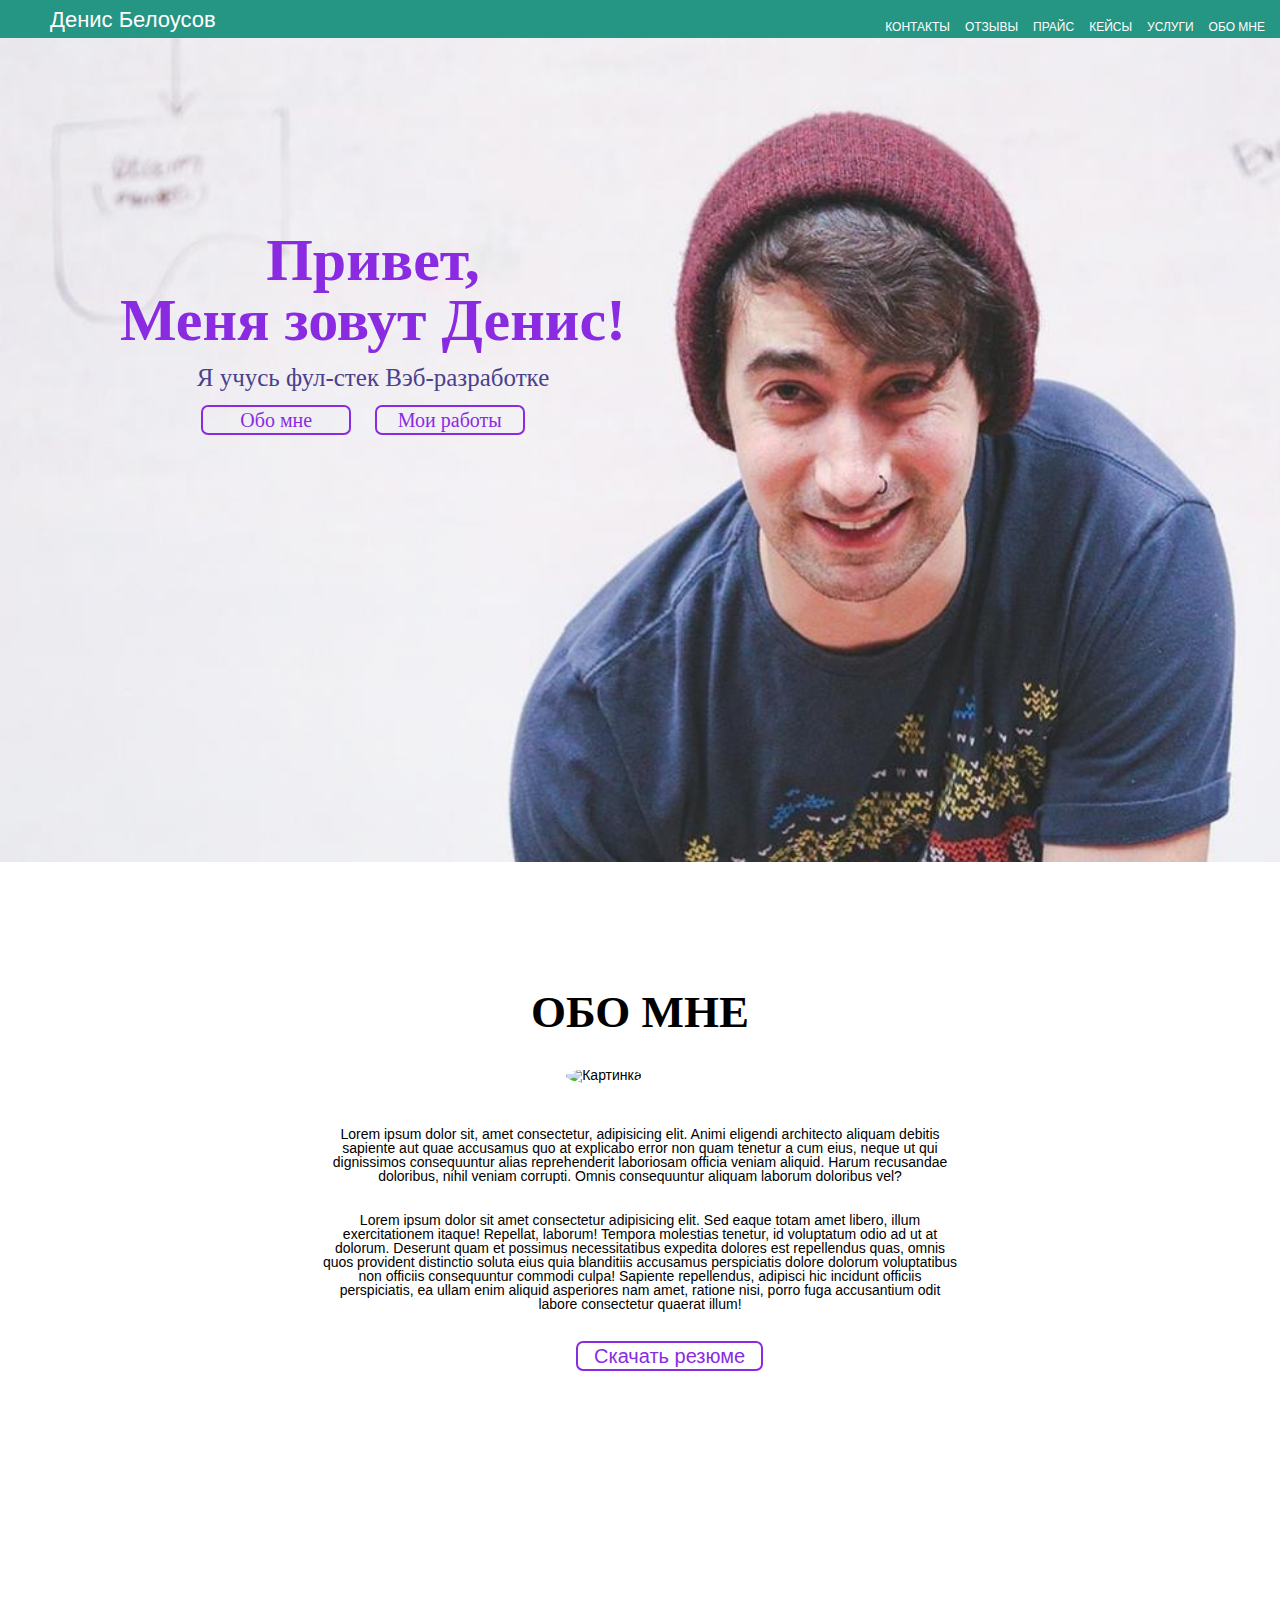
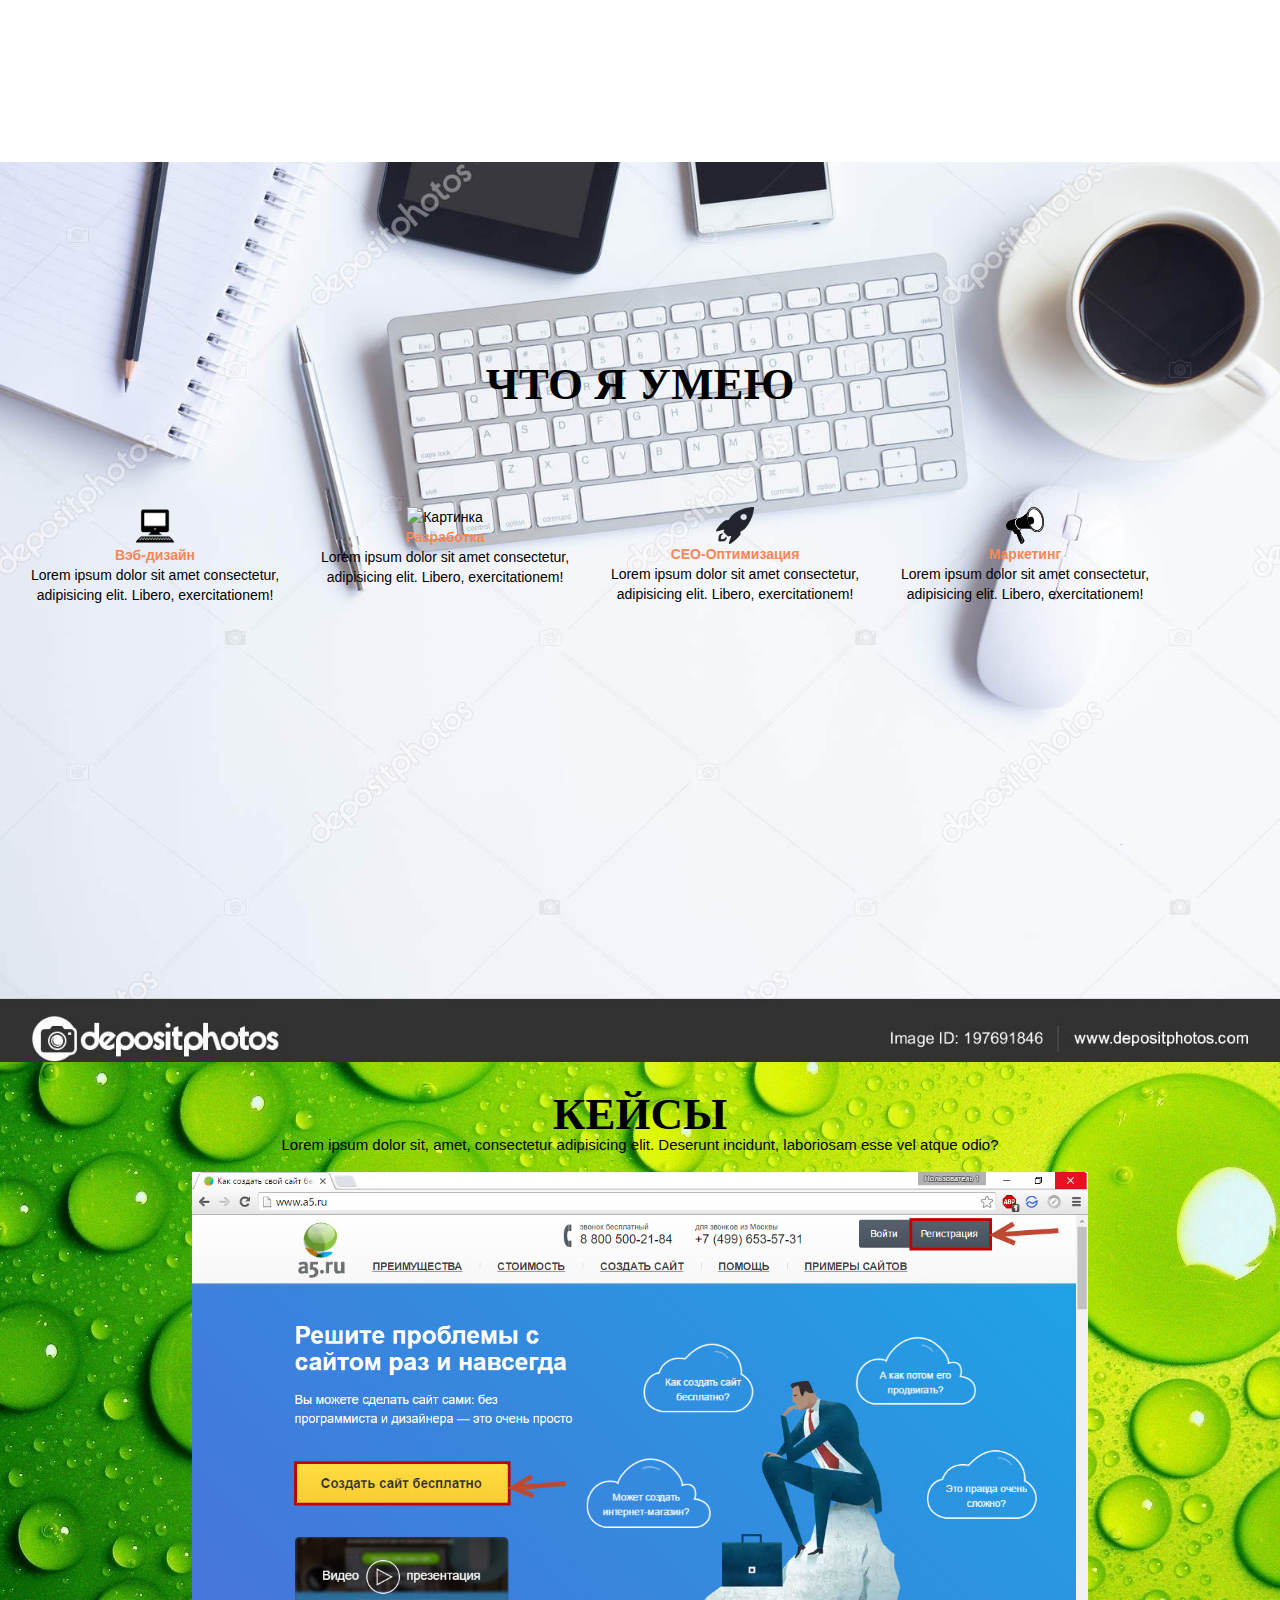
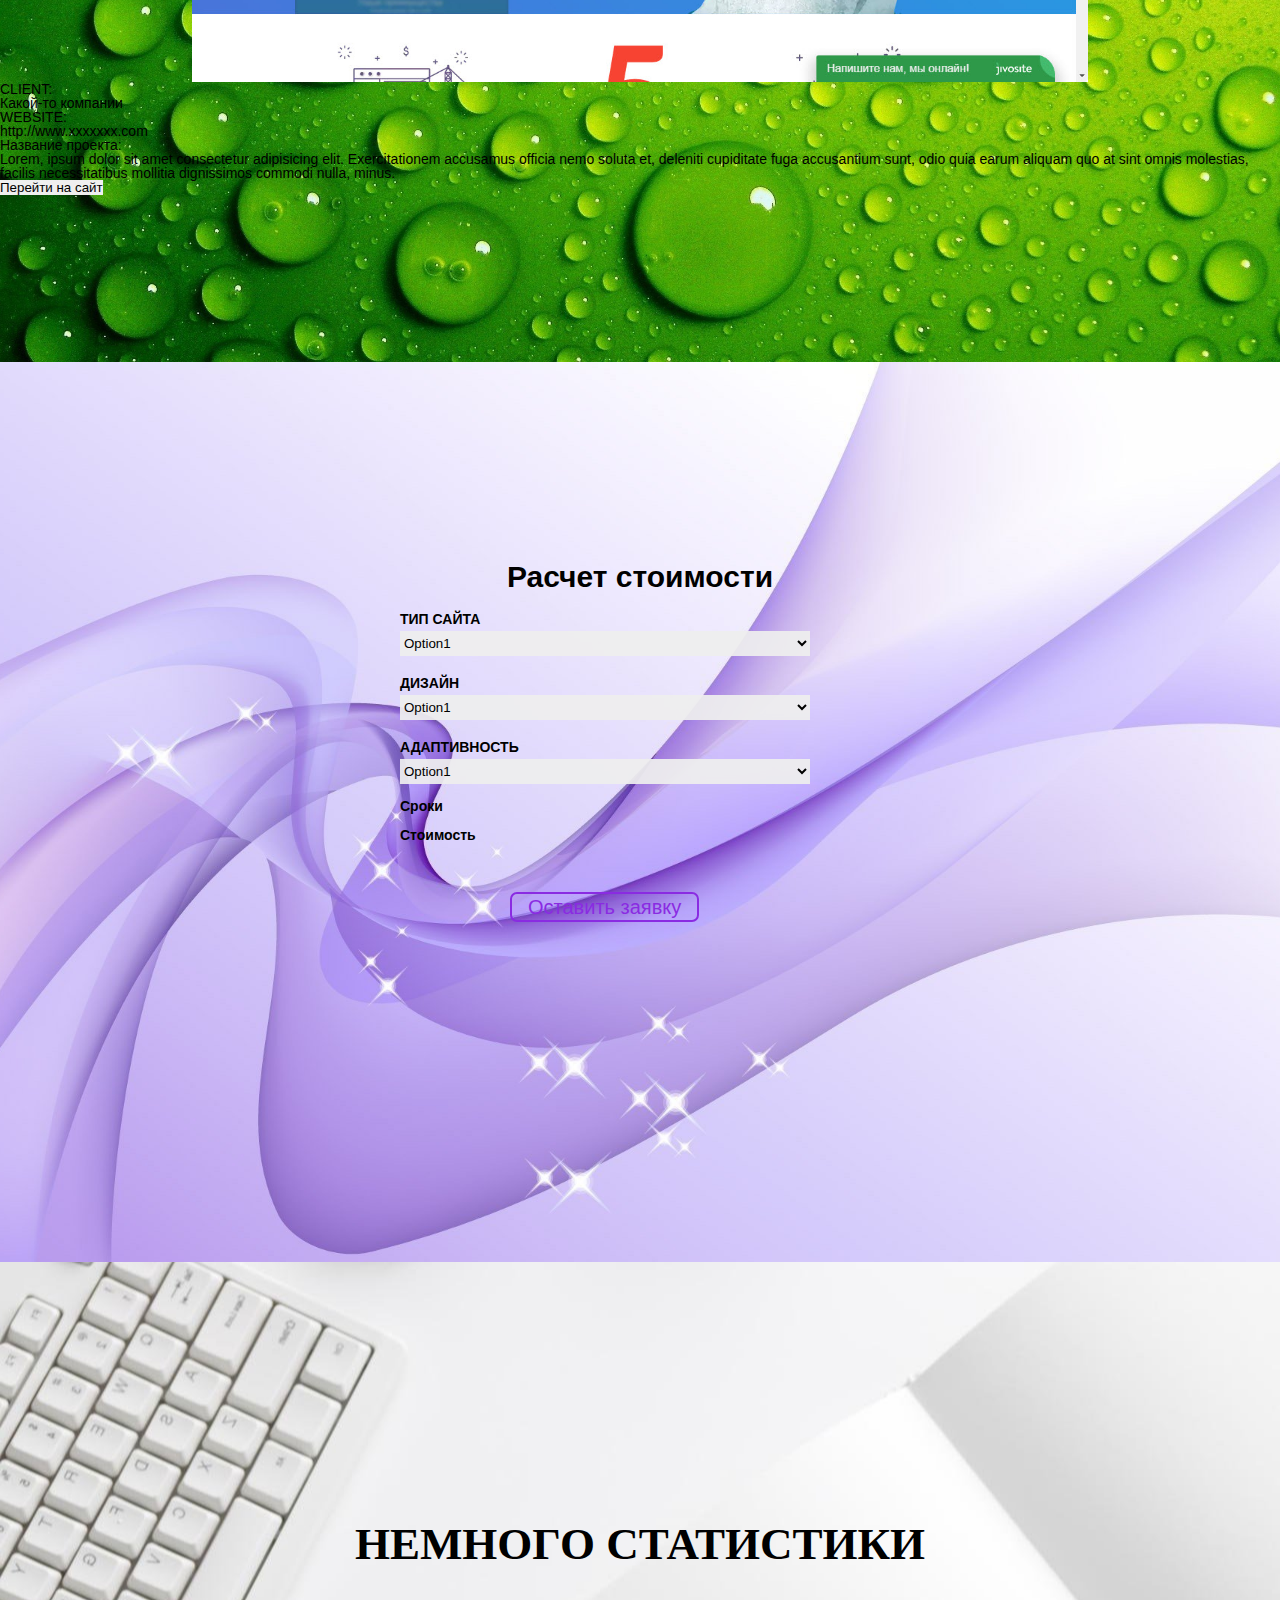
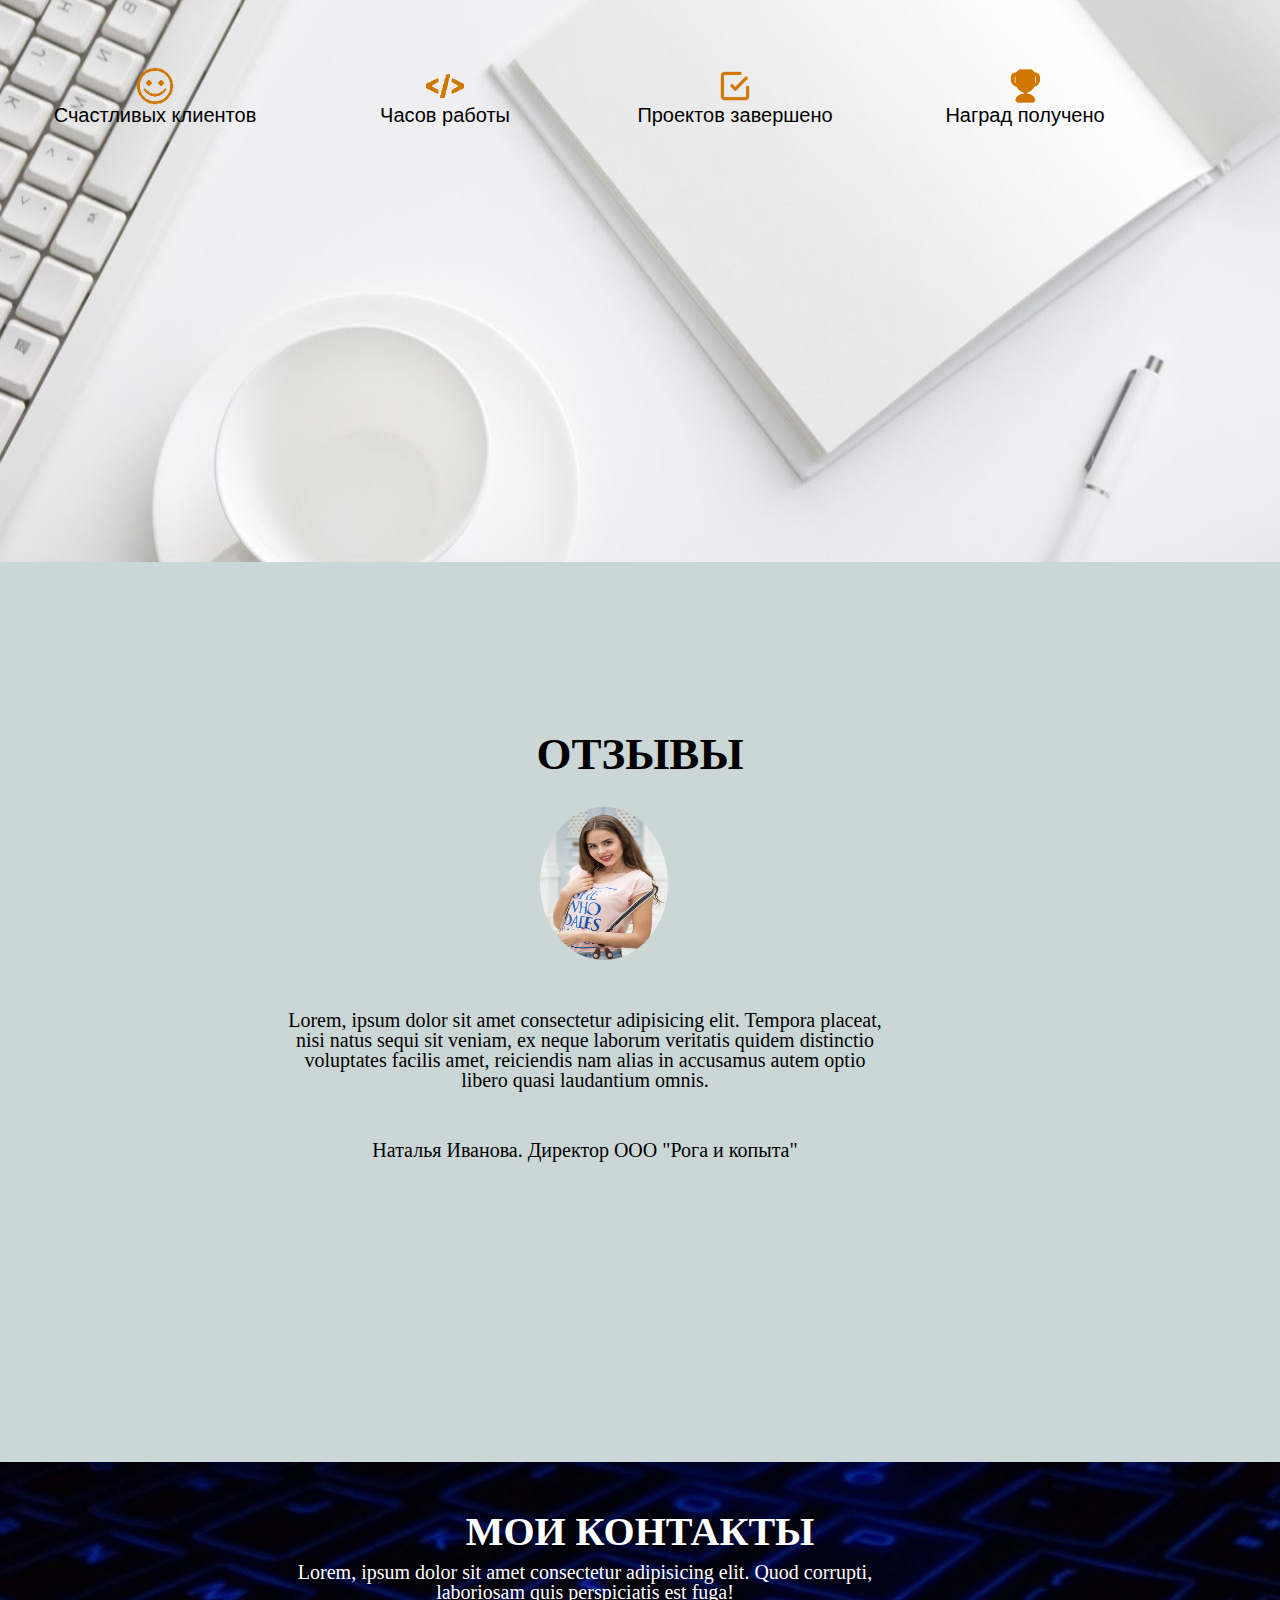
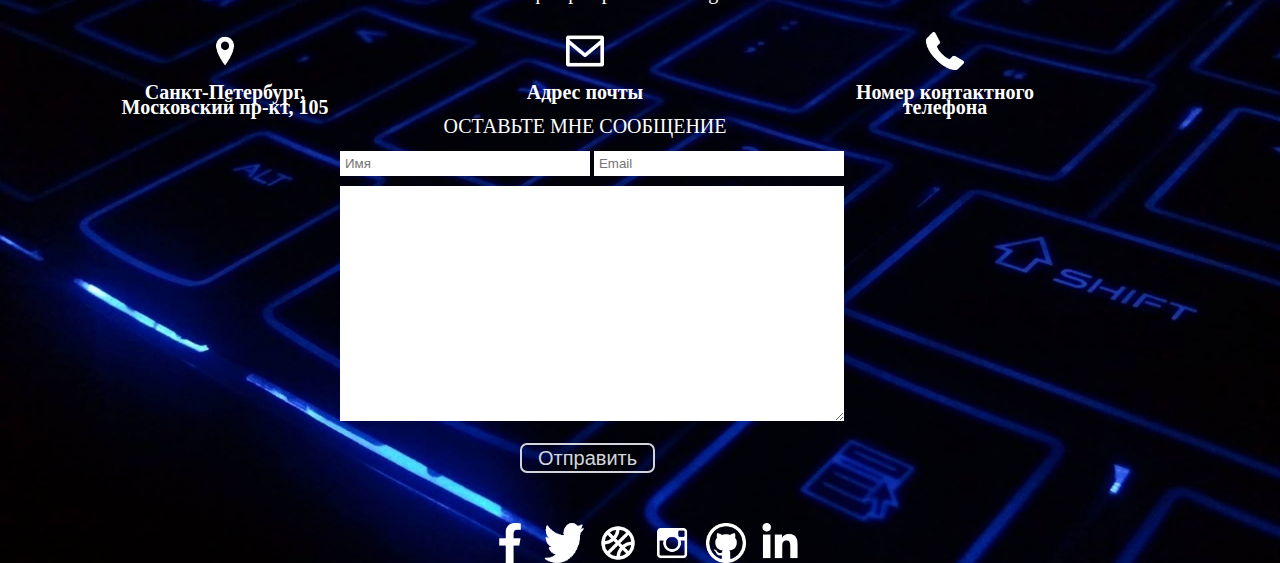
==== commit c7288462: "Изменения на 16.00 - 04.11.2021" ====
--- a/src/index.html
+++ b/src/index.html
@@ -1,4 +1,4 @@
-<<!DOCTYPE html>
+<!DOCTYPE html>
 <html lang="en">
 <head>
 	<meta charset="UTF-8">
@@ -155,15 +155,15 @@
 			<p>Lorem, ipsum dolor sit amet consectetur adipisicing elit. Quod corrupti, laboriosam quis perspiciatis est fuga!</p>
 			<ul>
 				<li>
-					<img src="img/icons8-счастливый-50.png" alt="Картинка" width="15%">
+					<img src="img/местоположение.png" alt="Значек местоположения" width="15%">
 					<h3>Санкт-Петербург, Московский пр-кт, 105</h3>
 				</li>
 				<li>
-					<img src="img/source-code.png" alt="Картинка" width="15%">
+					<img src="img/конверт.png" alt="Конверт" width="15%">
 					<h3>Адрес почты</h3>
 				</li>
 				<li>
-					<img src="img/галочка.png" alt="Ракета" width="15%">
+					<img src="img/трубка.png" alt="Телефонная трубка" width="15%">
 					<h3>Номер контактного телефона</h3>
 				</li>
 			</ul><br>
@@ -172,8 +172,16 @@
 				<input class="name_email" type="text1" name="name" placeholder="Имя">
 				<input class="name_email_1" type="text2" name="post" placeholder="Email"><br>
 				<textarea class="name_email_2" name="text1" id="1"></textarea><br>
-				<input class="name_email_3" type="submit" name="1111" value="Отправить">
+				<input class="button" type="submit" name="1111" value="Отправить">
 			</form>
+			<div class="imagin">
+					<img class="cont1" src="img/значек_фейсбук_1.png" alt="Значек Фейсбука" width="15%">
+					<img class="cont1" src="img/знак_твитер.png" alt="Значек Твиттер" width="15%">
+					<img class="cont1" src="img/баскетбольный_мяч.png" alt="Значек Баскетбольный мяч" width="15%">
+					<img class="cont1" src="img/значек_инстаграм.png" alt="Значек Баскетбольный мяч" width="15%">
+					<img class="cont1" src="img/github_1.png" alt="Значек Гитхаб" width="15%">
+					<img class="cont1" src="img/значек_in.png" alt="Значек" width="15%">
+			</div>
 		</div>
 	</footer>
 	
--- a/src/css/style.css
+++ b/src/css/style.css
@@ -5,6 +5,9 @@
 	width: 100%;/*Ширина Блока Навигации*/
 	height: 38px;/*Высота Блока Навигации*/
 	background: #259584;/*Цвет заливки*/
+	position: fixed;
+	top: 0px;
+	left: 0px;
 }
 .logo{
 	color: #fff;/*Цвет текста*/
@@ -14,14 +17,14 @@
 	float: left;/*Нужно для размещения элементов блока Навигации на одной линии*/
 }
 .menu{
-	float: left;/*Нужно для размещения элементов блока Навигации на одной линии*/
+	/*float: left;*//*Нужно для размещения элементов блока Навигации на одной линии*/
 	padding-left: 600px;/*Отступ слева*/
 	color: #fff;/*Цвет текста*/
 	font-size: 20px;/*Размер шрифта*/
 }
 .menu li{
-	float: left;/*Нужно для размещения элементов блока Навигации на одной линии*/
-	font-size: 10px;/*Размер шрифта*/
+	float: right;/*Нужно для размещения элементов блока Навигации на одной линии*/
+	font-size: 12px;/*Размер шрифта*/
 	line-height: 40px;/*Размещение текста внутри блока Навигации*/
 	color: #fff;/*Цвет текста*/
 	margin-right: 15px;/*Отступ с права после каждого блока меню*/
@@ -74,28 +77,28 @@
 	font-weight: bold;/*Делаем шрифт жирным*/
 	text-transform: uppercase;
 	font-family: Times New Roman, sans-serif;/*Устанавливаем тип шрифта*/
-	padding-top: 100px;
+	padding-top: 10%;
 }
 .exempl_blok{
-	margin-top: 30px;
-	margin-left: 506px;
+	width: 13%;
+	height: 21%;
+	margin: 30px 44% 10px;
 	border: 3px solid #fff;
-	border-radius: 100%;
-	width: 15%;
-	height: 20%;
+	border-radius: 50%;
 	overflow: hidden;
 }
 .container_1 p{
 	margin-top: 30px;
-	width: 70%;
-	text-align: center;
-	padding-left: 370px;
+	width: 50%;
+	text-align: center;
+	margin-left: auto;
+	margin-right: auto;
 	color: black;
 }
 .container_1 input{/*Редактируем кнопки*/
 	text-align: center;/*Делаем текст внутри кнопок по центру*/
 	height: 30px;/*Установим высоту Кнопок*/
-	margin: 30px 300px 100px 510px;
+	margin: 30px 45% 510px;
 	font-size: 20px;/*Устанавливаем размер шрифта для Кнопок*/
 	color: blueviolet;/*Устанавливаем цвет текста внутри кнопок*/
 	border: 2px solid blueviolet;/*Рисуем окантовку кнопок*/
@@ -118,8 +121,9 @@
 }
 .skills{
 	float: left;
+	text-align: center;
 	text-size: 10px;
-	margin-right: 15px;/*Отступ с права после каждого блока меню*/
+	width: 100%;/*Расположить блок на всю ширину экрана*/
 }
 .skills li{
 	float: left;
@@ -276,7 +280,7 @@
 	margin-left: 285px;
 	font-size: 20px;/*Устанавливаем размер шрифта для Заголовка h2*/
 	font-family: Times New Roman, sans-serif;/*Устанавливаем тип шрифта*/
-	padding-top: 20px;
+	padding-top: 10px;
 }
 .contacts li{
 	float: left;
@@ -302,7 +306,7 @@
 	margin-left: 285px;
 	font-size: 20px;/*Устанавливаем размер шрифта для Заголовка h2*/
 	font-family: Times New Roman, sans-serif;/*Устанавливаем тип шрифта*/
-	padding-top: 140px;
+	padding-top: 100px;
 }
 .name_email{
 	width: 250px;
@@ -325,14 +329,23 @@
 	margin-top: 10px;
 	margin-left: 340px;
 }
-.name_email_3{/*Редактируем кнопки*/
+.button{/*Редактируем кнопки*/
+	margin: 20px 520px;
 	text-align: center;/*Делаем текст внутри кнопок по центру*/
 	height: 30px;/*Установим высоту Кнопок*/
-	margin: 30px 300px 100px 510px;
 	font-size: 20px;/*Устанавливаем размер шрифта для Кнопок*/
 	color: #d2d6dc;/*Устанавливаем цвет текста внутри кнопок*/
 	border: 2px solid #d2d6dc;/*Рисуем окантовку кнопок*/
 	background: none;/*Делаем заливку Кнопок прозрачной*/
 	border-radius: 7px;/*Закругляем углы рамки Кнопок*/
 	padding: 0px 16px;/*Ставим отступы от окантовки Кнопок сверху и снизу 0 пикселей, а с права и с лева 16 пикселей*/
+}
+.imagin{
+	text-align: center;
+	margin-top: 30px;
+}
+.cont1{
+	height: 40px;
+	width: 40px;
+	margin-left: 10px;
 }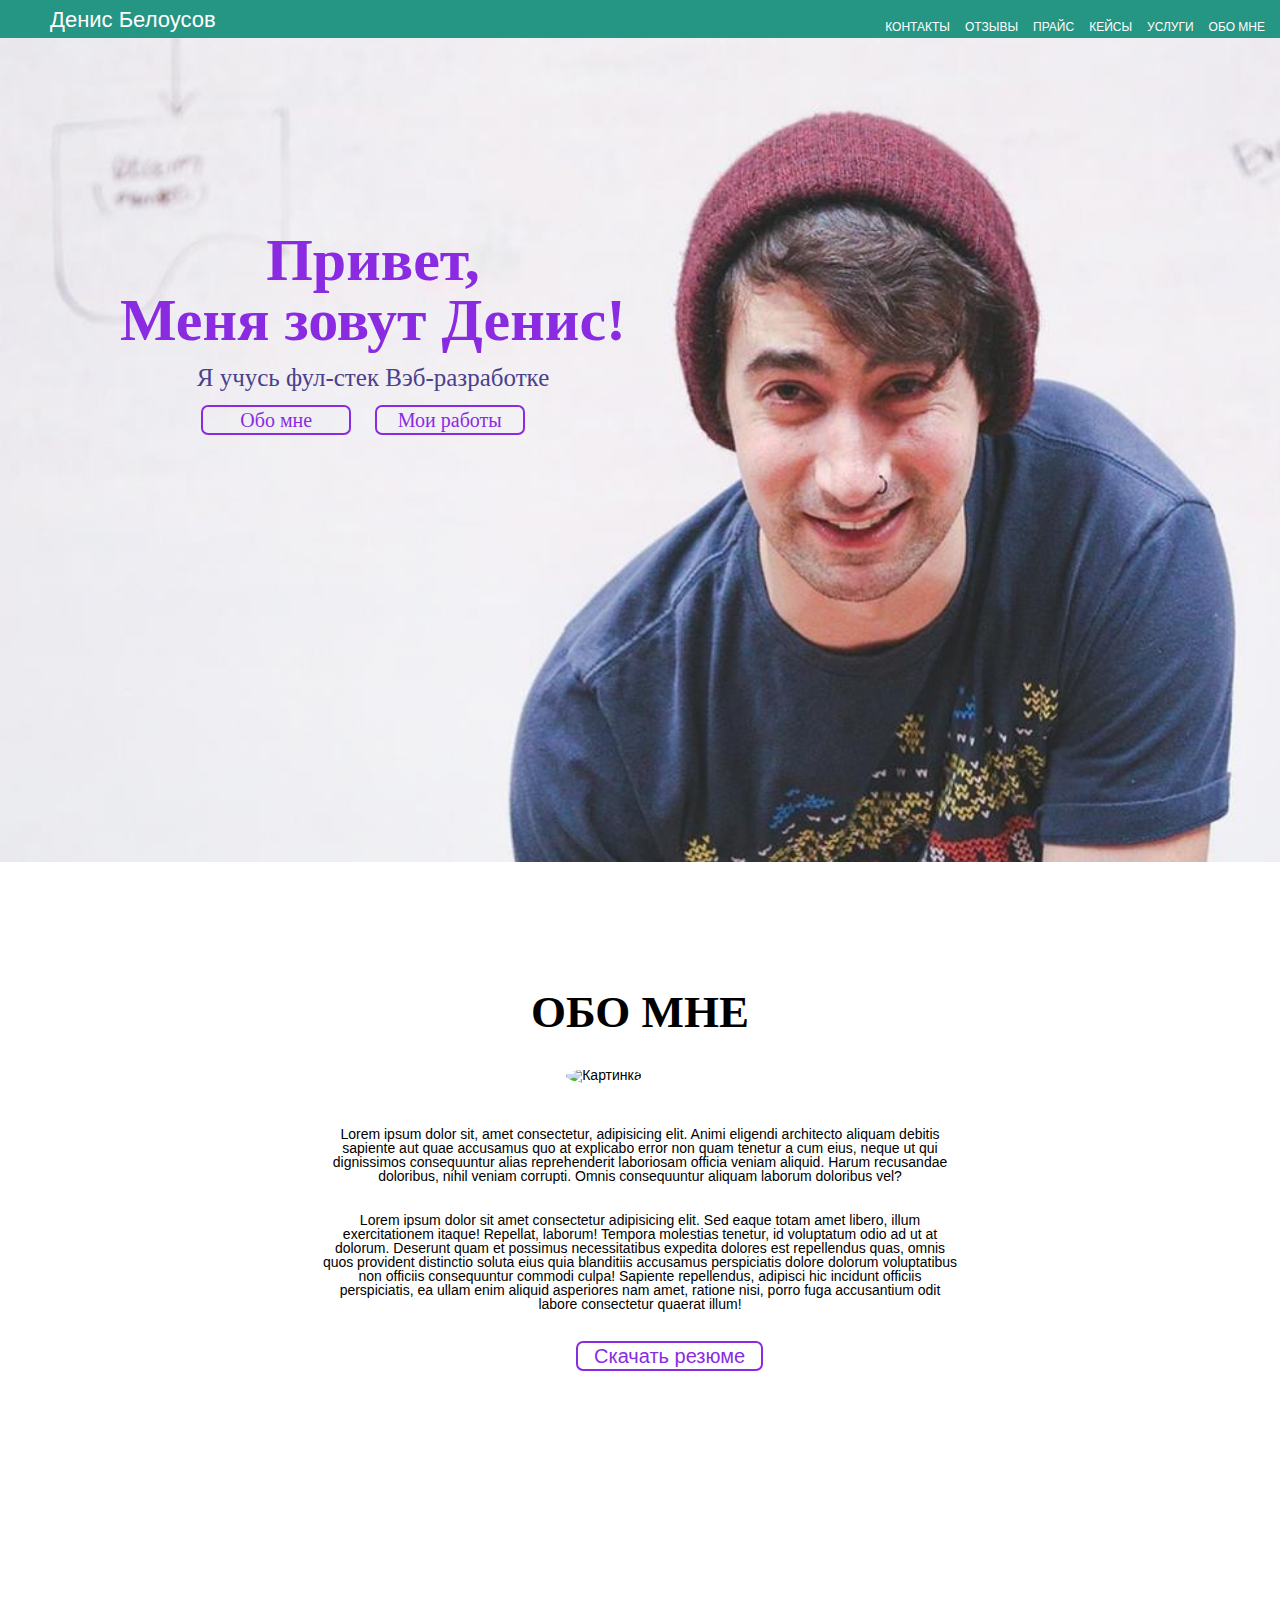
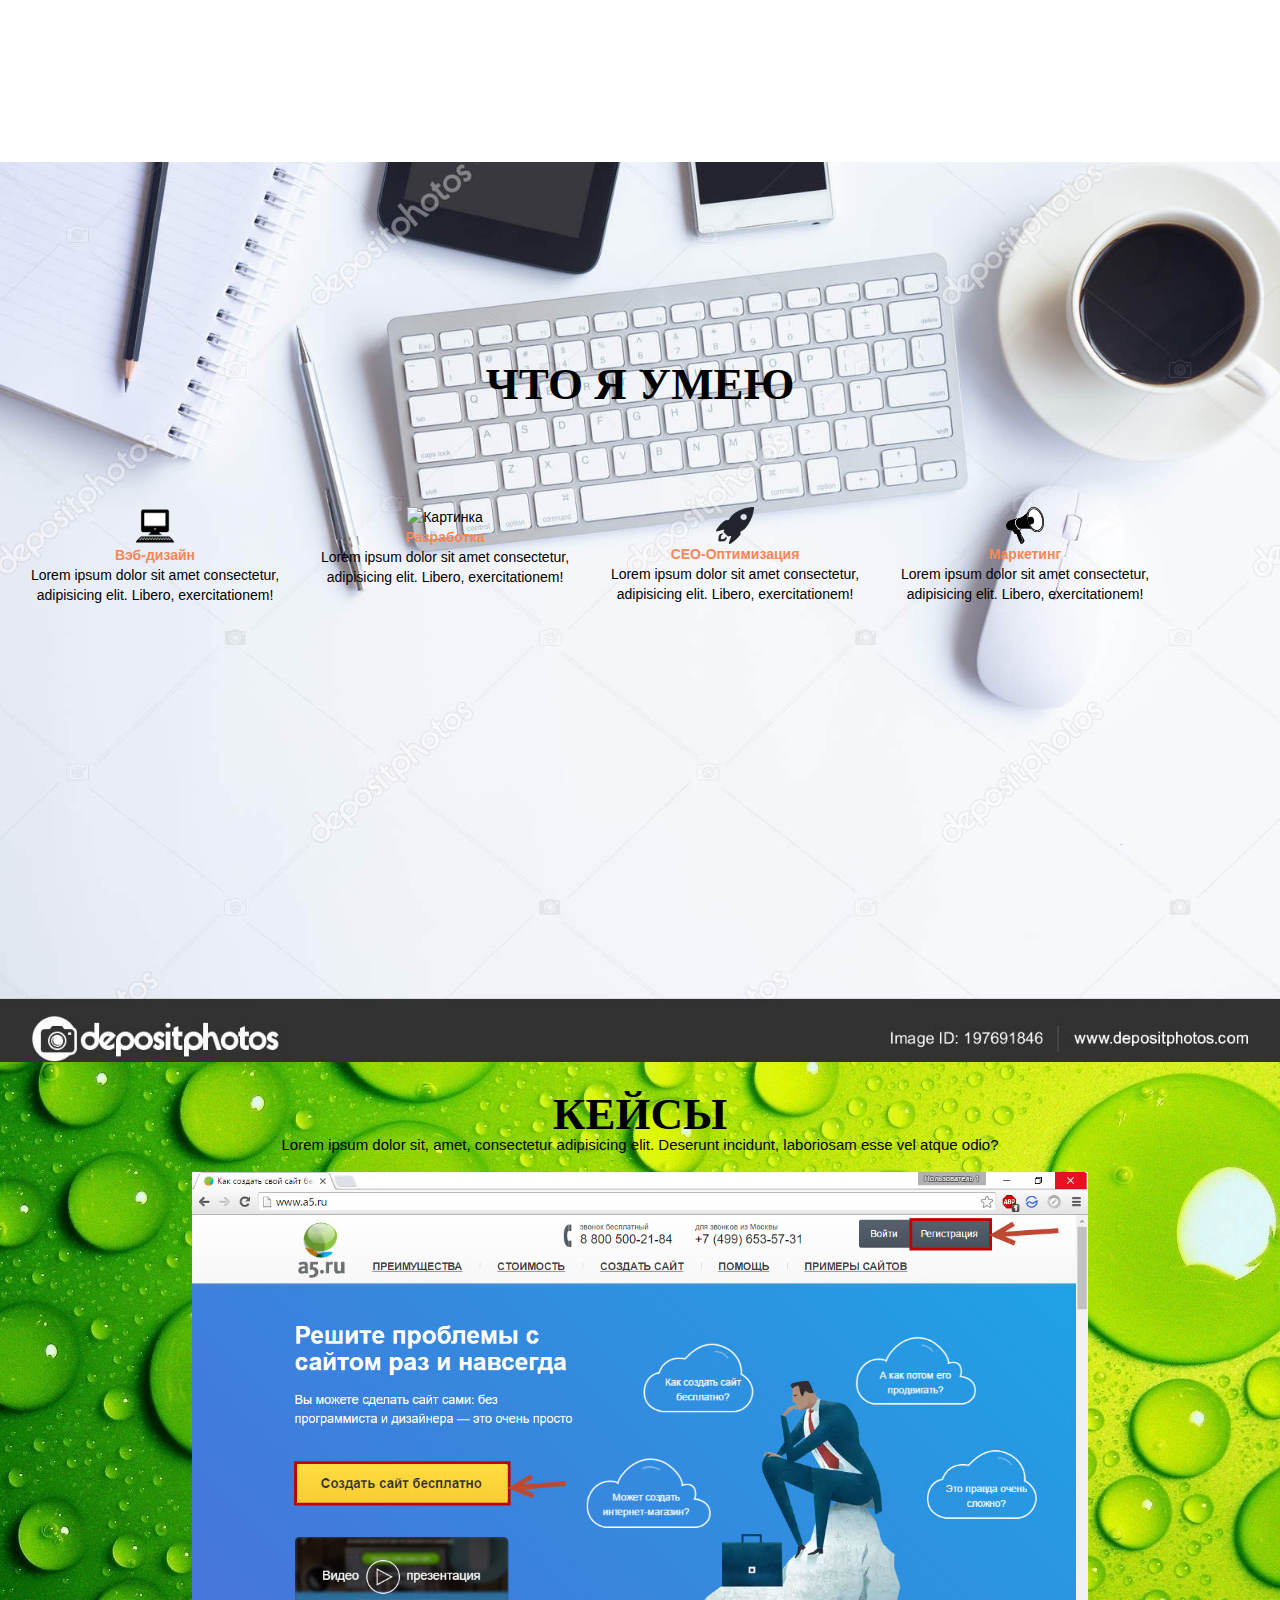
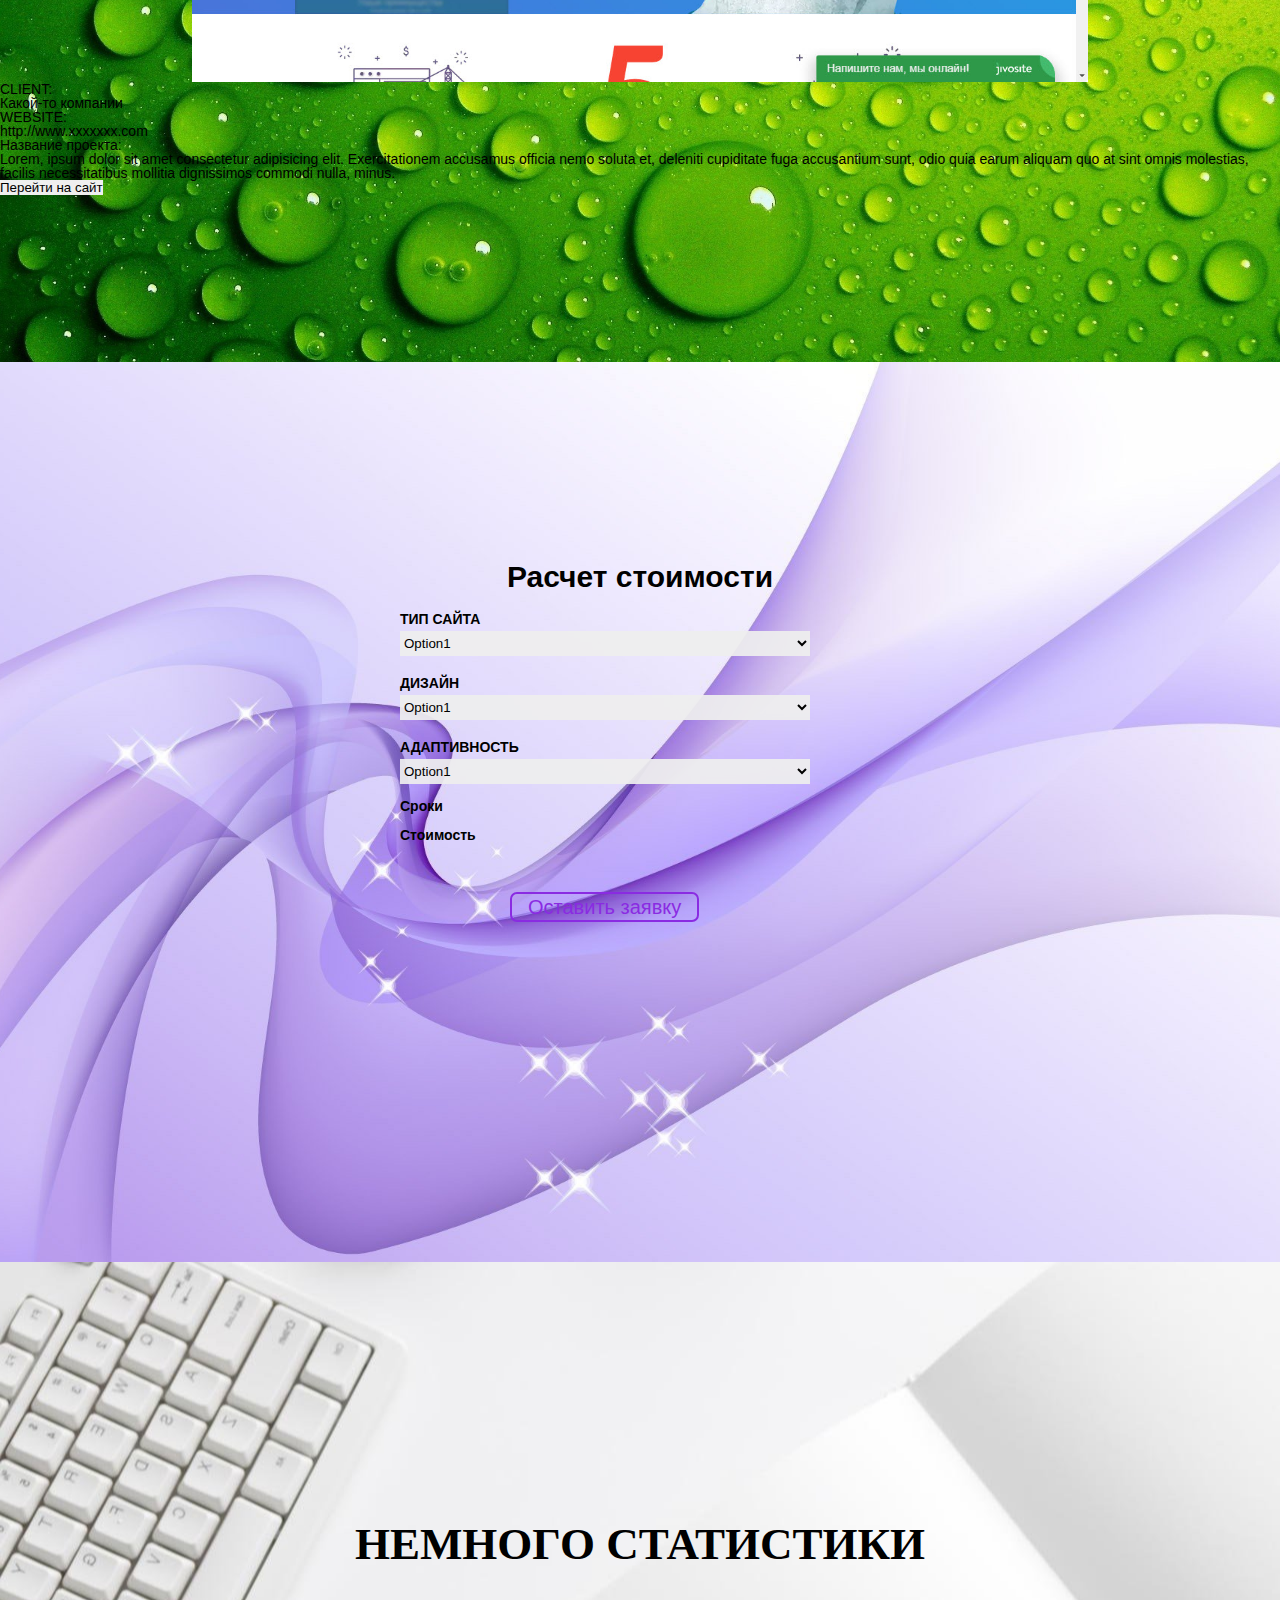
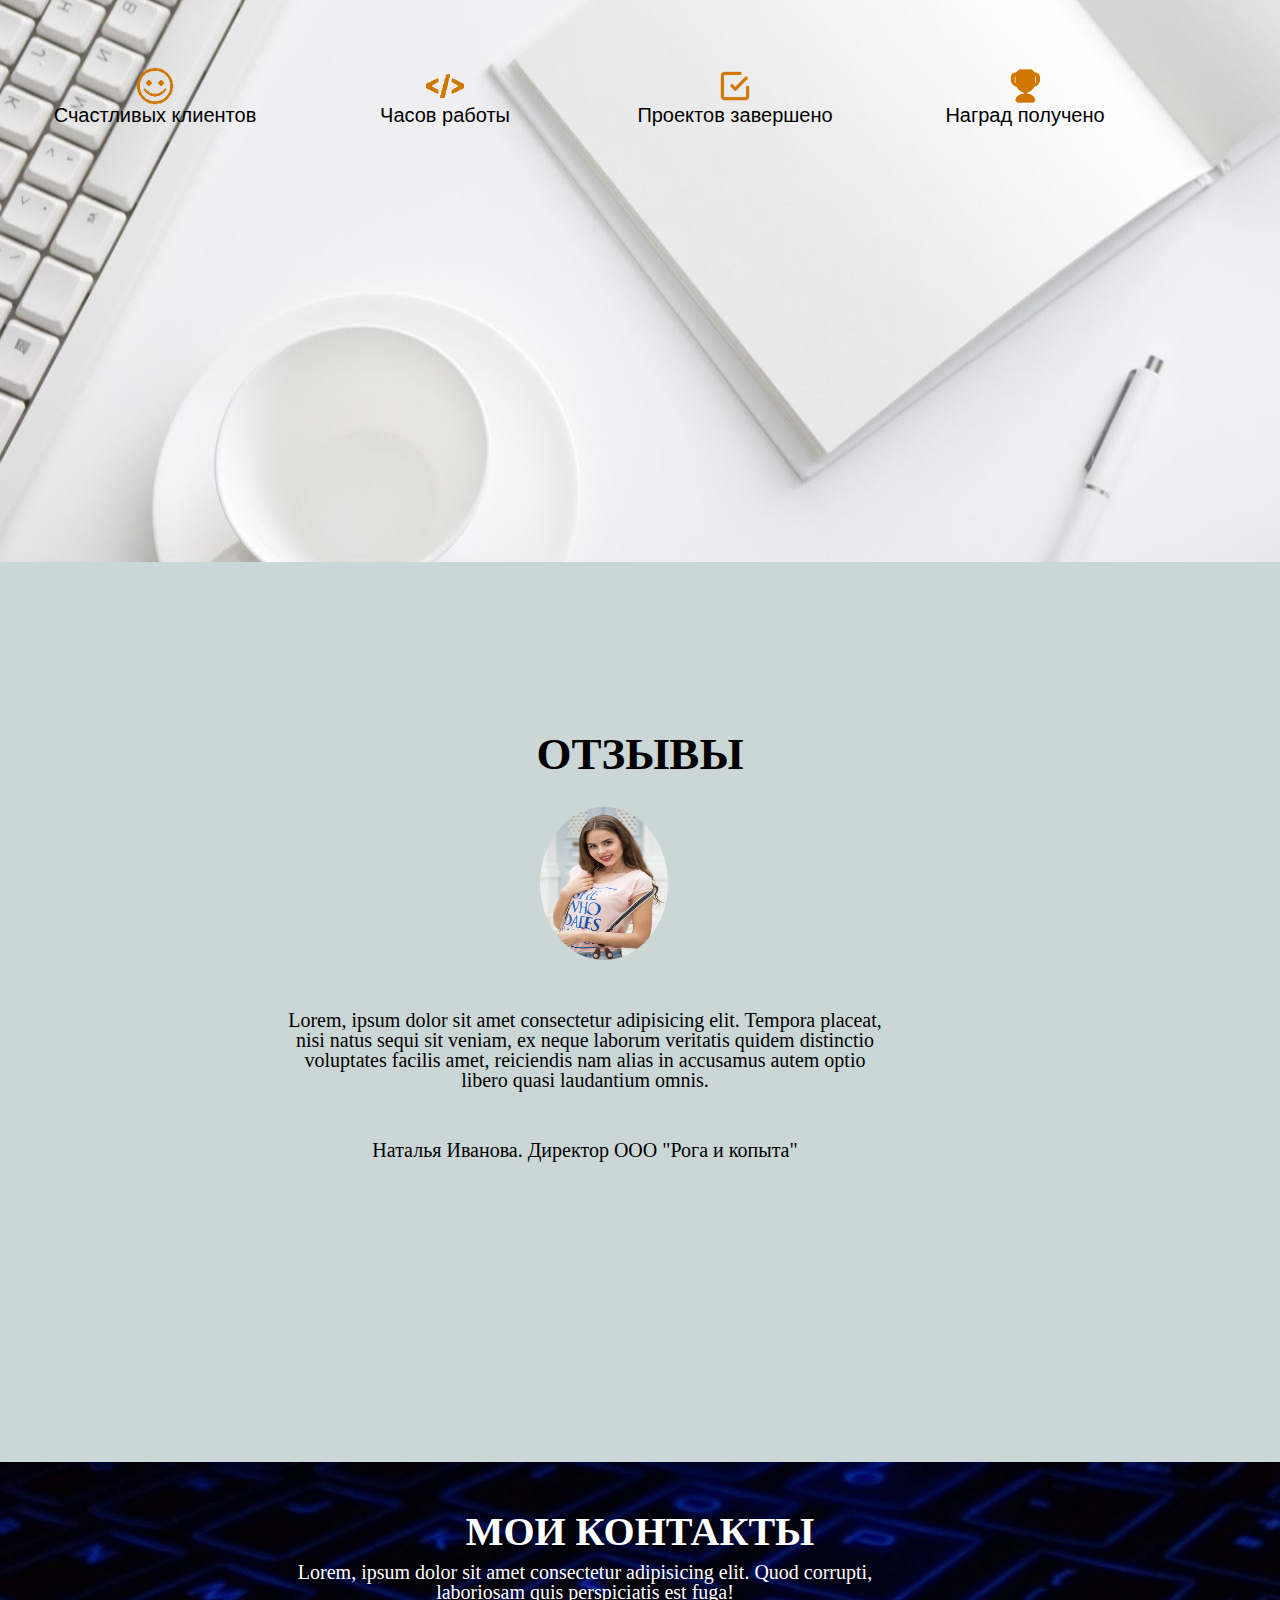
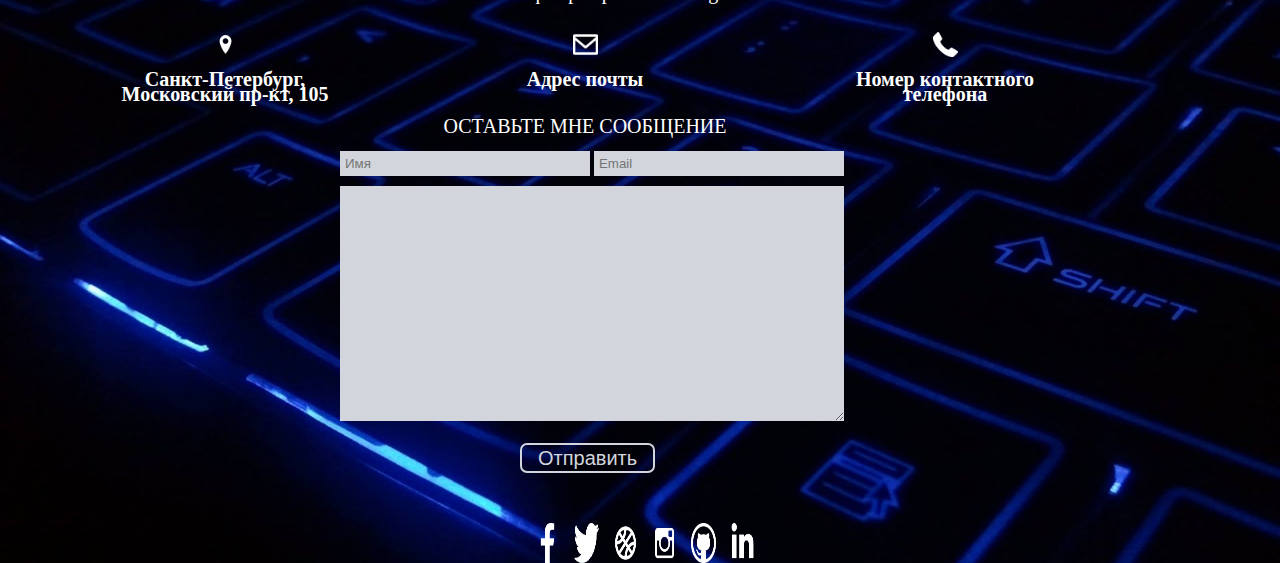
==== commit 33ce1617: "Изменения на 22:51 - 04.11.2021" ====
--- a/src/index.html
+++ b/src/index.html
@@ -155,32 +155,32 @@
 			<p>Lorem, ipsum dolor sit amet consectetur adipisicing elit. Quod corrupti, laboriosam quis perspiciatis est fuga!</p>
 			<ul>
 				<li>
-					<img src="img/местоположение.png" alt="Значек местоположения" width="15%">
+					<img src="img/местоположение.png" alt="Значек местоположения">
 					<h3>Санкт-Петербург, Московский пр-кт, 105</h3>
 				</li>
 				<li>
-					<img src="img/конверт.png" alt="Конверт" width="15%">
+					<img src="img/конверт.png" alt="Конверт">
 					<h3>Адрес почты</h3>
 				</li>
 				<li>
-					<img src="img/трубка.png" alt="Телефонная трубка" width="15%">
+					<img src="img/трубка.png" alt="Телефонная трубка">
 					<h3>Номер контактного телефона</h3>
 				</li>
 			</ul><br>
 			<h4>ОСТАВЬТЕ МНЕ СООБЩЕНИЕ</h4>
 			<form action="#">
-				<input class="name_email" type="text1" name="name" placeholder="Имя">
-				<input class="name_email_1" type="text2" name="post" placeholder="Email"><br>
-				<textarea class="name_email_2" name="text1" id="1"></textarea><br>
+				<input class="name_email" type="text" name="name" placeholder="Имя">
+				<input class="name_email_1" type="email" name="post" placeholder="Email"><br>
+				<textarea class="name_email_2" type="text" name="text1" id="1"></textarea><br>
 				<input class="button" type="submit" name="1111" value="Отправить">
 			</form>
 			<div class="imagin">
-					<img class="cont1" src="img/значек_фейсбук_1.png" alt="Значек Фейсбука" width="15%">
-					<img class="cont1" src="img/знак_твитер.png" alt="Значек Твиттер" width="15%">
-					<img class="cont1" src="img/баскетбольный_мяч.png" alt="Значек Баскетбольный мяч" width="15%">
-					<img class="cont1" src="img/значек_инстаграм.png" alt="Значек Баскетбольный мяч" width="15%">
-					<img class="cont1" src="img/github_1.png" alt="Значек Гитхаб" width="15%">
-					<img class="cont1" src="img/значек_in.png" alt="Значек" width="15%">
+					<img class="cont1" src="img/значек_фейсбук_1.png" alt="Значек Фейсбука">
+					<img class="cont1" src="img/знак_твитер.png" alt="Значек Твиттер">
+					<img class="cont1" src="img/баскетбольный_мяч.png" alt="Значек Баскетбольный мяч">
+					<img class="cont1" src="img/значек_инстаграм.png" alt="Значек Баскетбольный мяч">
+					<img class="cont1" src="img/github_1.png" alt="Значек Гитхаб">
+					<img class="cont1" src="img/значек_in.png" alt="Значек">
 			</div>
 		</div>
 	</footer>
--- a/src/css/style.css
+++ b/src/css/style.css
@@ -291,6 +291,9 @@
 	margin-right: 10px;/*Отступ с права после каждого блока*/
 	line-height: 15px;/*Размещение текста внутри блока*/
 }
+.contacts img{
+	width: 25px;
+}
 .contacts h3{
 	text-align: center;
 	color: white;
@@ -311,7 +314,8 @@
 .name_email{
 	width: 250px;
 	height: 25px;
-	color: #d2d6dc;
+	color: #000;
+	background: #d2d6dc;
 	margin-left: 340px;
 	padding-left: 5px;
 	margin-top: 15px;
@@ -319,13 +323,17 @@
 .name_email_1{
 	width: 250px;
 	height: 25px;
-	color: #d2d6dc;
+	color: #000;
+	background: #d2d6dc;
 	padding-left: 5px;
 }
 .name_email_2{
 	width: 504px;
 	height: 235px;
-	color: #d2d6dc;
+	color: #000;
+	background: #d2d6dc;
+	padding-left: 3px;
+	padding-top: 3px;
 	margin-top: 10px;
 	margin-left: 340px;
 }
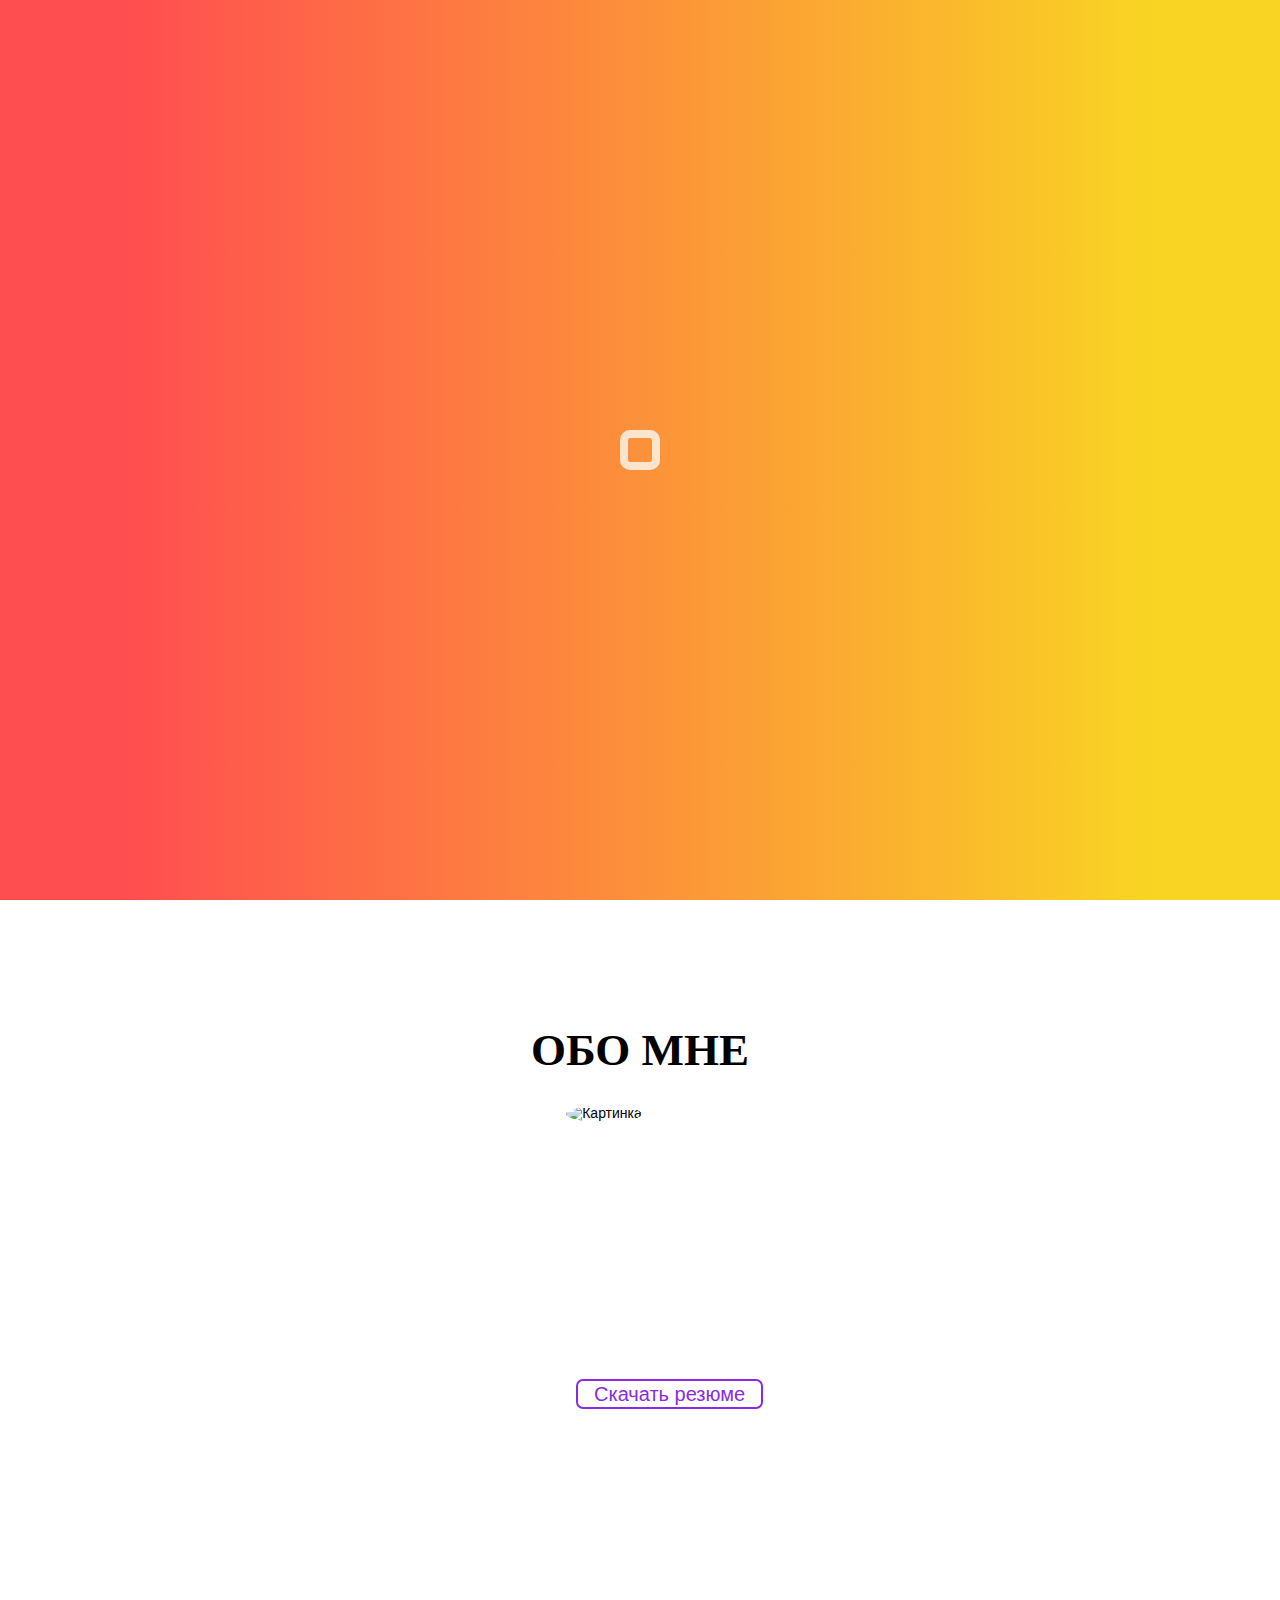
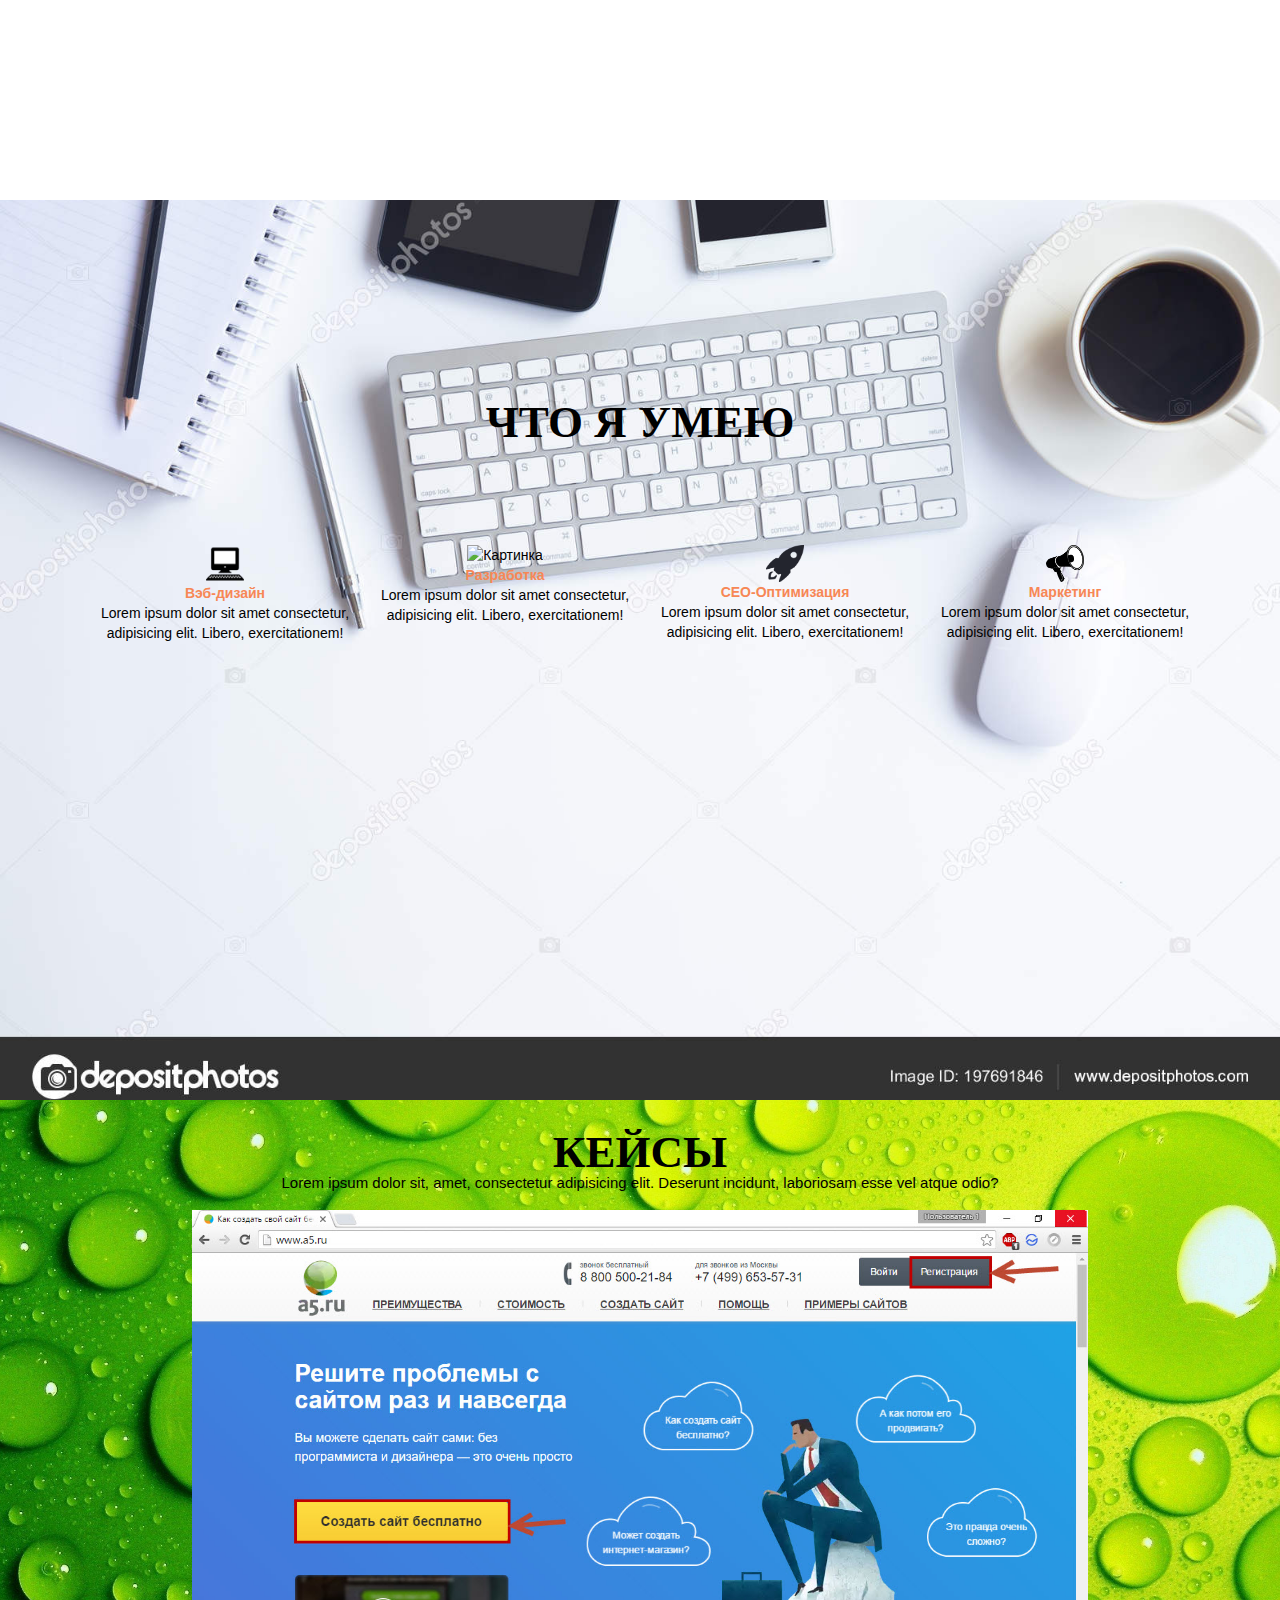
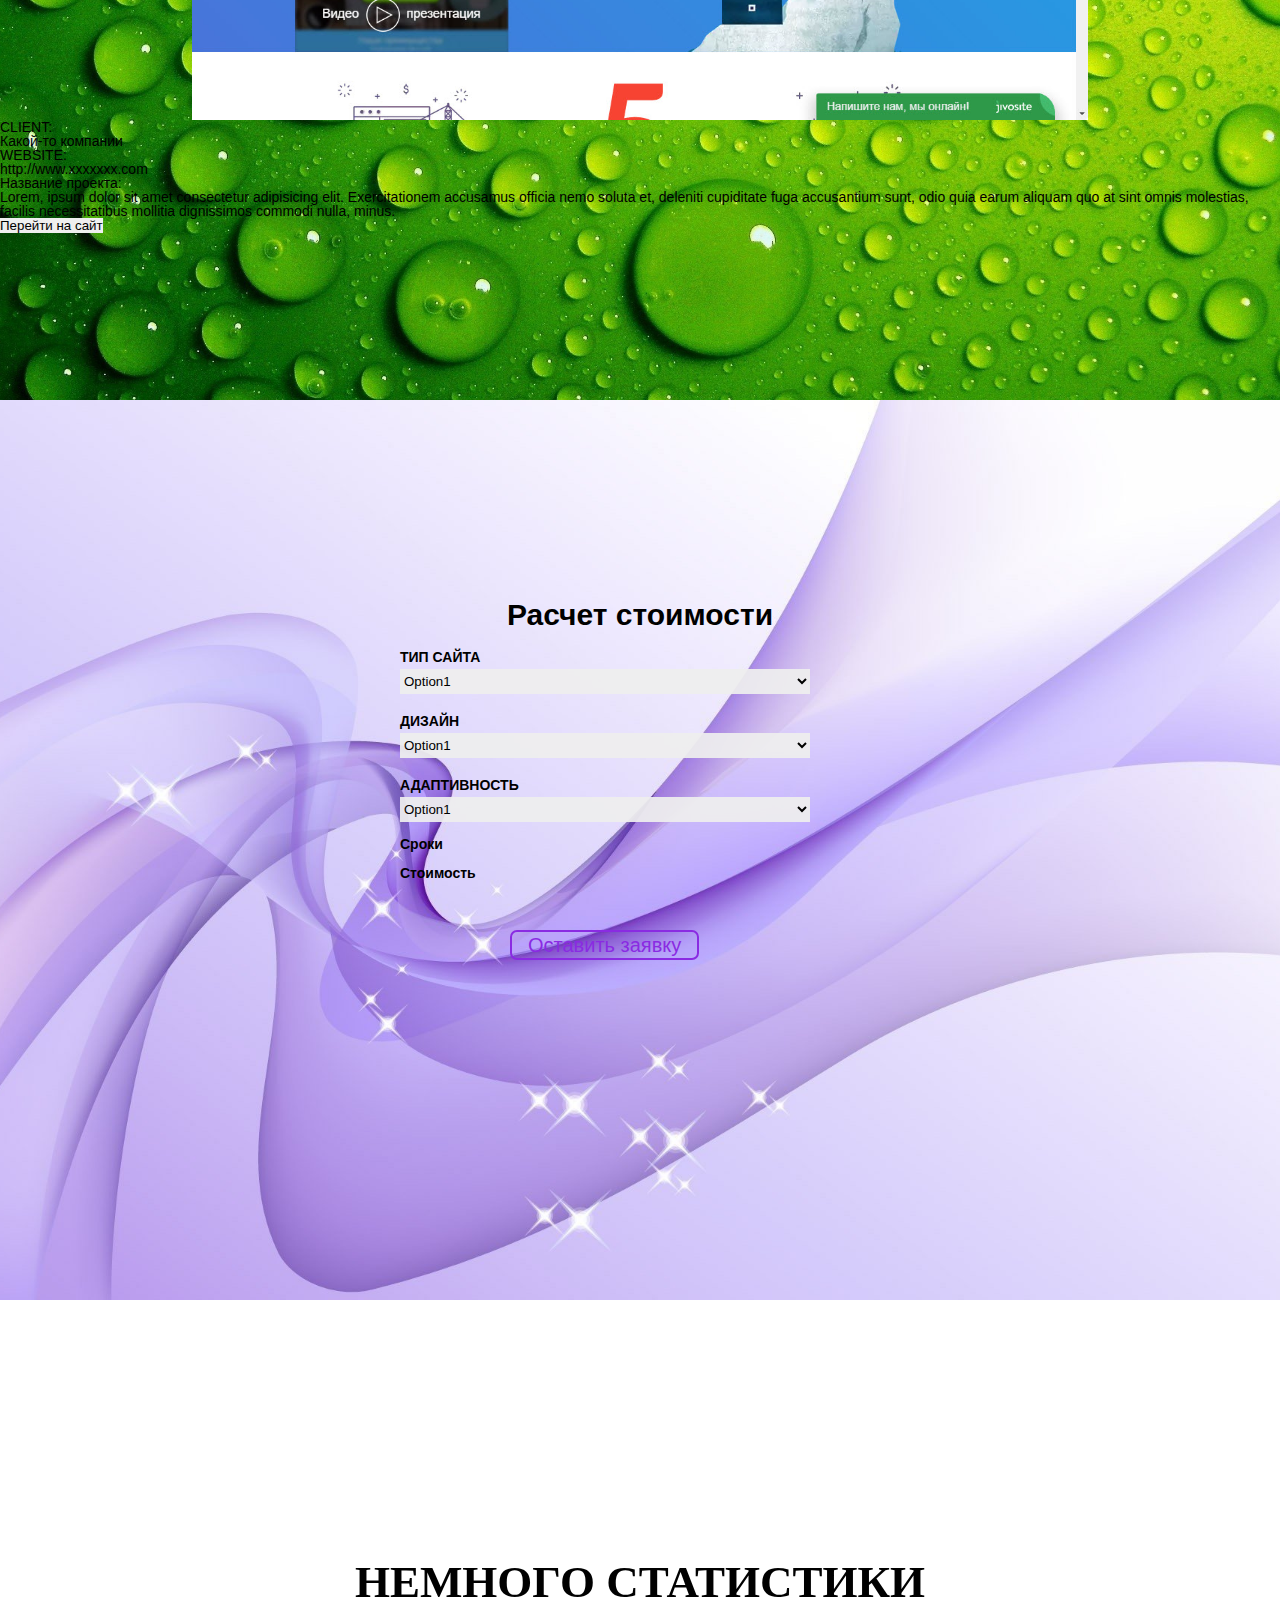
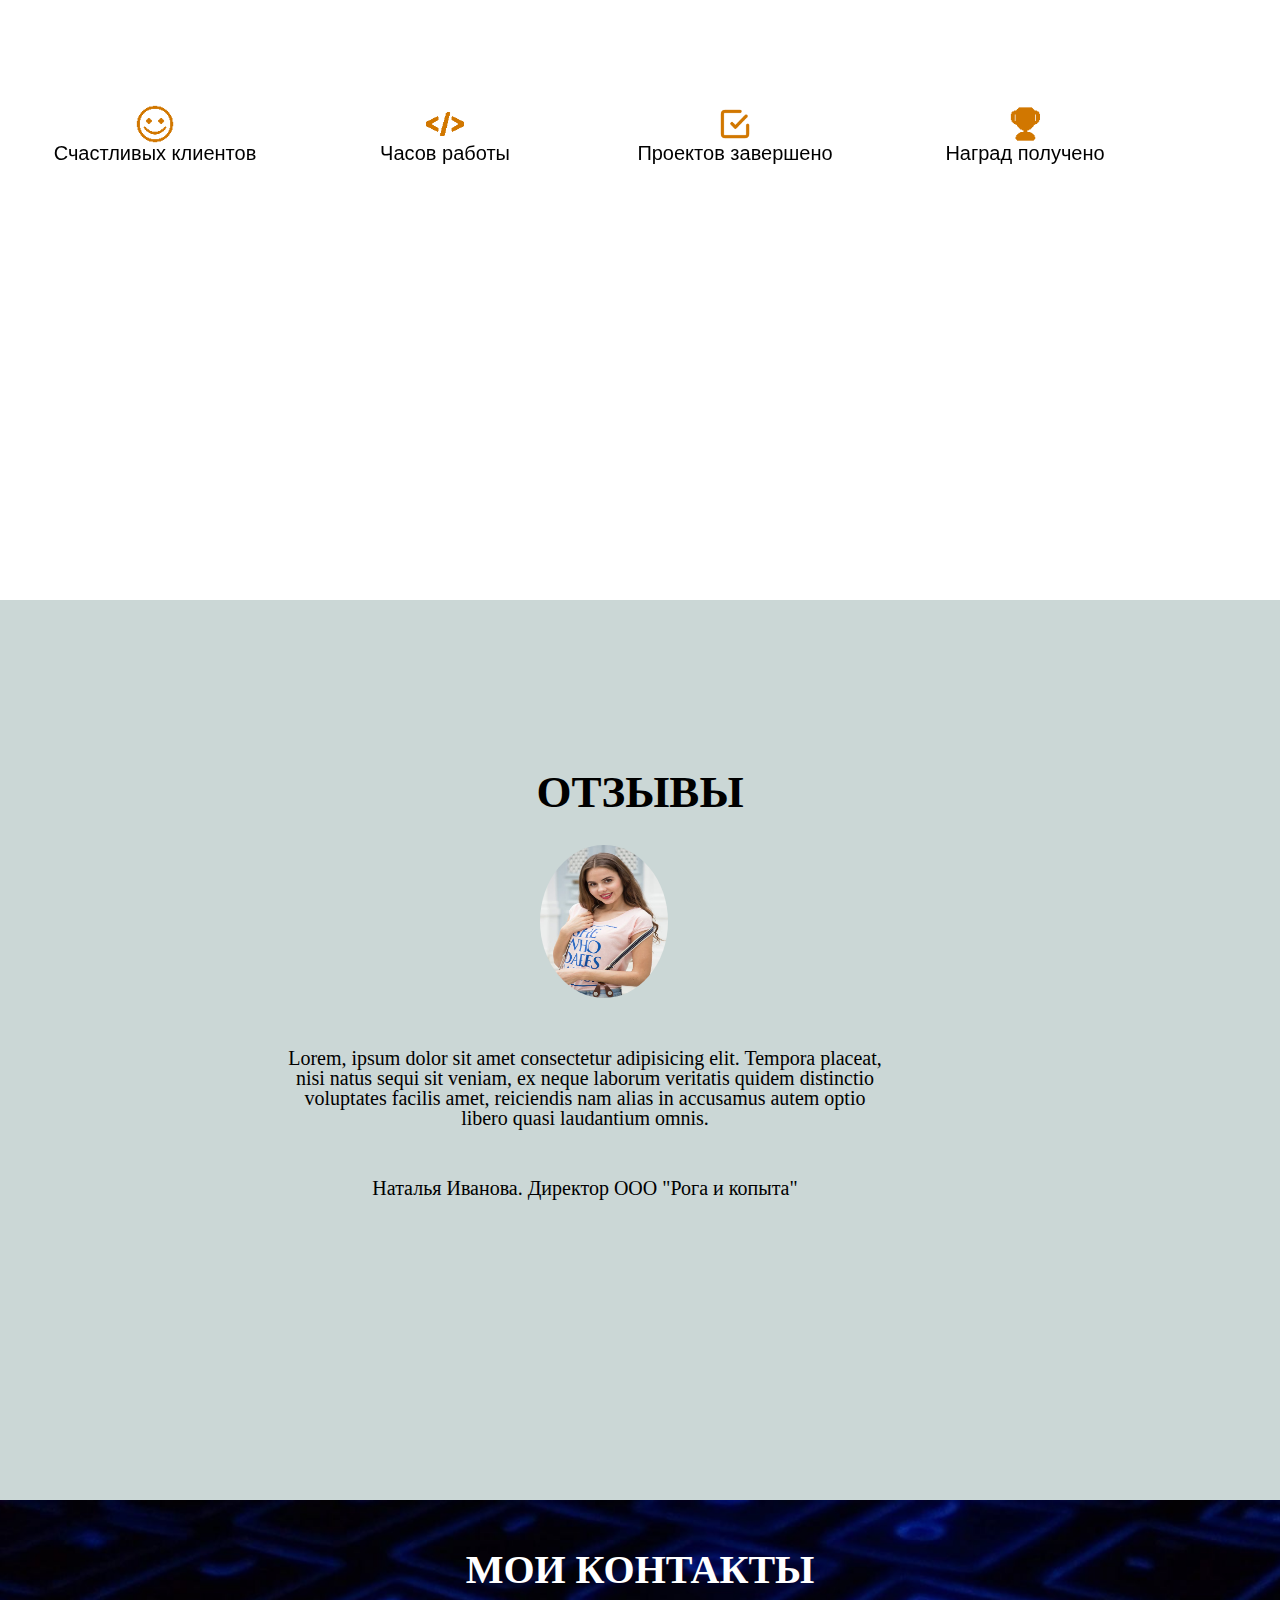
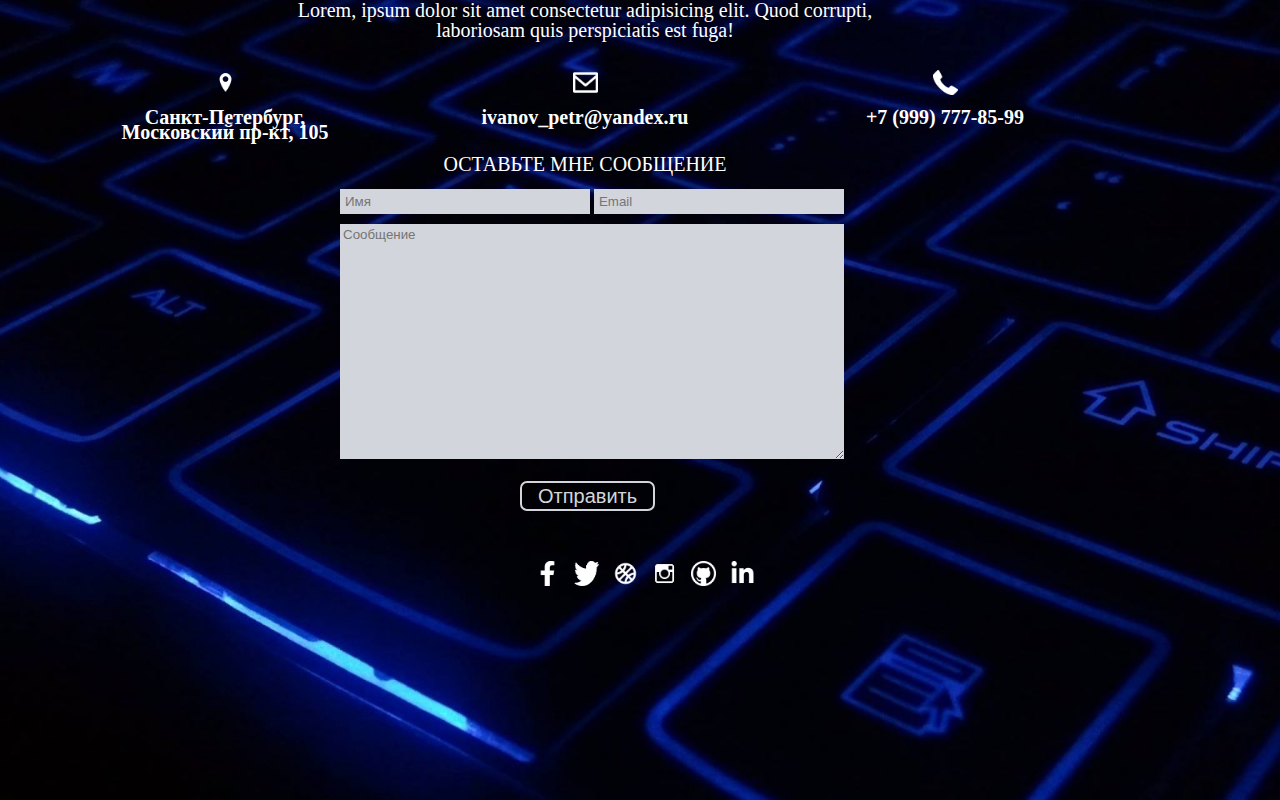
==== commit fbc42f81: "Изменения на 21:56 - 07.11.2021. Добавил паралакс эффект и лоадер" ====
--- a/src/index.html
+++ b/src/index.html
@@ -5,7 +5,7 @@
 	<meta name="description" content="Это моя первая страница">
 	<meta name="author" content="Dzen">
 	<meta name="keywords" content="Привет мир, первый сайт">
-	<meta name="robots" content="index, follow">
+	<meta name="robots" content="all">
 
 	<meta property="og:title" content="Это моя первая страница">
 
@@ -14,142 +14,155 @@
 	<link rel="stylesheet" type="text/css" href="css/reset.css">
 	<link rel="stylesheet" type="text/css" href="css/style.css">
 </head>
+
 <body>
+	<div class="loaderArea">
+   		<div class="loader"></div>
+	</div>
+	<script>
+  		$(window).on('load', function () {
+    	$preloader = $('.loaderArea'),
+      	$loader = $preloader.find('.loader');
+    	$loader.fadeOut();
+    	$preloader.delay(350).fadeOut('slow');
+  		});
+	</script>
 	<header>
 		<nav>
 			<div class="logo">Денис Белоусов</div>
 			<div class="menu">
 				<ul>
-					<li>Обо мне</li>
-					<li>Услуги</li>
-					<li>Кейсы</li>
-					<li>Прайс</li>
-					<li>Отзывы</li>
-					<li>Контакты</li>
+					<li><a href="#">Обо мне</a></li>
+					<li><a href="#">Услуги</a></li>
+					<li><a href="#">Кейсы</a></li>
+					<li><a href="#">Прайс</a></li>
+					<li><a href="#">Отзывы</a></li>
+					<li><a href="#">Контакты</a></li>
 				</ul>
 			</div>
 		</nav>
 	</header>
-
-	<div class="main">
-		<div class="title_container">
-			<h1>Привет,<br>
+	<main>
+		<section class="main">
+			<div class="title_container">
+				<h1>Привет,<br>
 				Меня зовут Денис!
-			</h1>
-			<h4>Я учусь фул-стек Вэб-разработке</h4>
-			<input type="submit" name="1" value="Обо мне">
-			<input type="submit" name="2" value="Мои работы">
-		</div>
-	</div>
-	<div class="container_1">
-		<h2>Обо мне</h2>
-		<img class="exempl_blok" src="https://c.wallhere.com/photos/f1/4e/1600x1200_px_animals_bunnies_rabbits-1654859.jpg!d" alt="Картинка" width="15%">
-		<p>Lorem ipsum dolor sit, amet consectetur, adipisicing elit. Animi eligendi architecto aliquam debitis sapiente aut quae accusamus quo at explicabo error non quam tenetur a cum eius, neque ut qui dignissimos consequuntur alias reprehenderit laboriosam officia veniam aliquid. Harum recusandae doloribus, nihil veniam corrupti. Omnis consequuntur aliquam laborum doloribus vel?</p>
-		<p>Lorem ipsum dolor sit amet consectetur adipisicing elit. Sed eaque totam amet libero, illum exercitationem itaque! Repellat, laborum! Tempora molestias tenetur, id voluptatum odio ad ut at dolorum. Deserunt quam et possimus necessitatibus expedita dolores est repellendus quas, omnis quos provident distinctio soluta eius quia blanditiis accusamus perspiciatis dolore dolorum voluptatibus non officiis consequuntur commodi culpa! Sapiente repellendus, adipisci hic incidunt officiis perspiciatis, ea ullam enim aliquid asperiores nam amet, ratione nisi, porro fuga accusantium odit labore consectetur quaerat illum!</p>
-		<input type="submit" name="2" value="Скачать резюме">
-	</div>
-	<div class="container_2">
-		<h2>ЧТО Я УМЕЮ</h2>
-		<div class="skills">
-			<ul>
-				<li>
-					<img src="img/comp_1.png" alt="Картинка" width="15%">
-					<h3>Вэб-дизайн</h3>
-					<p>Lorem ipsum dolor sit amet consectetur, adipisicing elit. Libero, exercitationem!</p>
-				</li>
-				<li>
-					<img src="https://img.icons8.com/glyph-neue/64/000000/source-code.png" alt="Картинка" width="15%">
-					<h3>Разработка</h3>
-					<p>Lorem ipsum dolor sit amet consectetur, adipisicing elit. Libero, exercitationem!</p>
-				</li>
-				<li>
-					<img src="img/raceta_2.png" alt="Ракета" width="15%">
-					<h3>СЕО-Оптимизация</h3>
-					<p>Lorem ipsum dolor sit amet consectetur, adipisicing elit. Libero, exercitationem!</p>
-				</li>
-				<li>
-					<img src="img/megaphone.png" alt="Мегафон" width="15%">
-					<h3>Маркетинг</h3>
-					<p>Lorem ipsum dolor sit amet consectetur, adipisicing elit. Libero, exercitationem!</p>
-				</li>
-			</ul>
-		</div>
-	</div>
-	<div class="container_3">
-		<h2>КЕЙСЫ</h2>
-		<p class="bloktext">Lorem ipsum dolor sit, amet, consectetur adipisicing elit. Deserunt incidunt, laboriosam esse vel atque odio?</p>
-		<img class="site" src="img/04-create-site.jpg" alt="Фото сайта" width="70%">
-		<h3>CLIENT:</h3>
-		<p>Какой-то компании</p>
-		<h3>WEBSITE:</h3>
-		<p>http://www.xxxxxxx.com</p>
-		<h3>Название проекта:</h3>
-		<p>Lorem, ipsum dolor sit amet consectetur adipisicing elit. Exercitationem accusamus officia nemo soluta et, deleniti cupiditate fuga accusantium sunt, odio quia earum aliquam quo at sint omnis molestias, facilis necessitatibus mollitia dignissimos commodi nulla, minus.</p>
-		<input type="submit" name="3" value="Перейти на сайт">
-	</div>
-	<div class="calc">
-		<h2>Расчет стоимости</h2>
-		<h3>ТИП САЙТА</h3>
-		<form action="#">
-			<select name="list_site" id="site">
-				<option value="1">Option1</option>
-				<option value="2">Option2</option>
-				<option value="3">Option3</option>
-				<option value="4">Option4</option>
-			</select>
-		</form>
-		<h3>ДИЗАЙН</h3>
-		<form action="#">
-			<select name="list_design" id="dtsign">
-				<option value="1">Option1</option>
-				<option value="2">Option2</option>
-				<option value="3">Option3</option>
-				<option value="4">Option4</option>
-			</select>
-		</form>
-		<h3>АДАПТИВНОСТЬ</h3>
-		<form action="#">
-			<select name="list_adaptability" id="111">
-				<option value="1">Option1</option>
-				<option value="2">Option2</option>
-				<option value="3">Option3</option>
-				<option value="4">Option4</option>
-			</select>
-		</form>
-		<p>Сроки</p>
-		<p>Стоимость</p>
-		<input type="submit" name="3" value="Оставить заявку">
-	</div>
-	<div class="container_4">
-		<h2>НЕМНОГО СТАТИСТИКИ</h2>
-		<div class="static">
-			<ul>
-				<li>
-					<img class="st" src="img/icons8-счастливый-50.png" alt="Картинка" width="15%">
-					<h3>Счастливых клиентов</h3>
-				</li>
-				<li>
-					<img class="st" src="img/source-code.png" alt="Картинка" width="15%">
-					<h3>Часов работы</h3>
-				</li>
-				<li>
-					<img class="st" src="img/галочка.png" alt="Ракета" width="15%">
-					<h3>Проектов завершено</h3>
-				</li>
-				<li>
-					<img class="st" src="img/icons8-трофей-48.png" alt="Мегафон" width="15%">
-					<h3>Наград получено</h3>
-				</li>
-			</ul>
-		</div>
-	</div>
-	<div class="container_5">
-		<h2>ОТЗЫВЫ</h2>
-		<img class="blok_girl" src="img/pexels-photo-1642228.jpeg" alt="Девушка">
-		<p>Lorem, ipsum dolor sit amet consectetur adipisicing elit. Tempora placeat, nisi natus sequi sit veniam, ex neque laborum veritatis quidem distinctio voluptates facilis amet, reiciendis nam alias in accusamus autem optio libero quasi laudantium omnis.</p>
-		<p>Наталья Иванова. Директор ООО "Рога и копыта"</p>
-	</div>
-	<footer>
+				</h1>
+				<h4>Я учусь фул-стек Вэб-разработке</h4>
+				<input type="button" name="1" value="Обо мне">
+				<input type="bu" name="2" value="Мои работы">
+			</div>
+		</section>
+		<div class="container_1">
+			<h2>Обо мне</h2>
+			<img class="exempl_blok" src="https://c.wallhere.com/photos/f1/4e/1600x1200_px_animals_bunnies_rabbits-1654859.jpg!d" alt="Картинка" width="15%">
+			<p class="paragraf_1">Lorem ipsum dolor sit, amet consectetur, adipisicing elit. Animi eligendi architecto aliquam debitis sapiente aut quae accusamus quo at explicabo error non quam tenetur a cum eius, neque ut qui dignissimos consequuntur alias reprehenderit laboriosam officia veniam aliquid. Harum recusandae doloribus, nihil veniam corrupti. Omnis consequuntur aliquam laborum doloribus vel?</p>
+			<p class="paragraf_2">Lorem ipsum dolor sit amet consectetur adipisicing elit. Sed eaque totam amet libero, illum exercitationem itaque! Repellat, laborum! Tempora molestias tenetur, id voluptatum odio ad ut at dolorum. Deserunt quam et possimus necessitatibus expedita dolores est repellendus quas, omnis quos provident distinctio soluta eius quia blanditiis accusamus perspiciatis dolore dolorum voluptatibus non officiis consequuntur commodi culpa! Sapiente repellendus, adipisci hic incidunt officiis perspiciatis, ea ullam enim aliquid asperiores nam amet, ratione nisi, porro fuga accusantium odit labore consectetur quaerat illum!</p>
+			<input type="submit" name="2" value="Скачать резюме">
+		</div>
+		<div class="container_2">
+			<h2>ЧТО Я УМЕЮ</h2>
+			<div class="skills">
+				<ul>
+					<li>
+						<img src="img/comp_1.png" alt="Картинка" width="15%">
+						<h3>Вэб-дизайн</h3>
+						<p>Lorem ipsum dolor sit amet consectetur, adipisicing elit. Libero, exercitationem!</p>
+					</li>
+					<li>
+						<img src="https://img.icons8.com/glyph-neue/64/000000/source-code.png" alt="Картинка" width="15%">
+						<h3>Разработка</h3>
+						<p>Lorem ipsum dolor sit amet consectetur, adipisicing elit. Libero, exercitationem!</p>
+					</li>
+					<li>
+						<img src="img/raceta_2.png" alt="Ракета" width="15%">
+						<h3>СЕО-Оптимизация</h3>
+						<p>Lorem ipsum dolor sit amet consectetur, adipisicing elit. Libero, exercitationem!</p>
+					</li>
+					<li>
+						<img src="img/megaphone.png" alt="Мегафон" width="15%">
+						<h3>Маркетинг</h3>
+						<p>Lorem ipsum dolor sit amet consectetur, adipisicing elit. Libero, exercitationem!</p>
+					</li>
+				</ul>
+			</div>
+		</div>
+		<div class="container_3">
+			<h2>КЕЙСЫ</h2>
+			<p class="bloktext">Lorem ipsum dolor sit, amet, consectetur adipisicing elit. Deserunt incidunt, laboriosam esse vel atque odio?</p>
+			<img class="site" src="img/04-create-site.jpg" alt="Фото сайта" width="70%">
+			<h3>CLIENT:</h3>
+			<p>Какой-то компании</p>
+			<h3>WEBSITE:</h3>
+			<p>http://www.xxxxxxx.com</p>
+			<h3>Название проекта:</h3>
+			<p>Lorem, ipsum dolor sit amet consectetur adipisicing elit. Exercitationem accusamus officia nemo soluta et, deleniti cupiditate fuga accusantium sunt, odio quia earum aliquam quo at sint omnis molestias, facilis necessitatibus mollitia dignissimos commodi nulla, minus.</p>
+			<input type="submit" name="3" value="Перейти на сайт">
+		</div>
+		<div class="calc">
+			<h2>Расчет стоимости</h2>
+			<h3>ТИП САЙТА</h3>
+			<form action="#">
+				<select name="list_site" id="site">
+					<option value="1">Option1</option>
+					<option value="2">Option2</option>
+					<option value="3">Option3</option>
+					<option value="4">Option4</option>
+				</select>
+			</form>
+			<h3>ДИЗАЙН</h3>
+			<form action="#">
+				<select name="list_design" id="dtsign">
+					<option value="1">Option1</option>
+					<option value="2">Option2</option>
+					<option value="3">Option3</option>
+					<option value="4">Option4</option>
+				</select>
+			</form>
+			<h3>АДАПТИВНОСТЬ</h3>
+			<form action="#">
+				<select name="list_adaptability" id="111">
+					<option value="1">Option1</option>
+					<option value="2">Option2</option>
+					<option value="3">Option3</option>
+					<option value="4">Option4</option>
+				</select>
+			</form>
+			<p>Сроки</p>
+			<p>Стоимость</p>
+			<input type="submit" name="3" value="Оставить заявку">
+		</div>
+		<div class="parallax">
+			<div class="container_4">
+				<h2>НЕМНОГО СТАТИСТИКИ</h2>
+				<div class="static">
+					<ul>
+						<li>
+							<img class="st" src="img/icons8-счастливый-50.png" alt="Картинка" width="15%">
+							<h3>Счастливых клиентов</h3>
+						</li>
+						<li>
+							<img class="st" src="img/source-code.png" alt="Картинка" width="15%">
+							<h3>Часов работы</h3>
+						</li>
+						<li>
+							<img class="st" src="img/галочка.png" alt="Ракета" width="15%">
+							<h3>Проектов завершено</h3>
+						</li>
+						<li>
+							<img class="st" src="img/icons8-трофей-48.png" alt="Мегафон" width="15%">
+							<h3>Наград получено</h3>
+						</li>
+					</ul>
+				</div>
+			</div>
+		</div>
+		<div class="container_5">
+			<h2>ОТЗЫВЫ</h2>
+			<img class="blok_girl" src="img/pexels-photo-1642228.jpeg" alt="Девушка">
+			<p>Lorem, ipsum dolor sit amet consectetur adipisicing elit. Tempora placeat, nisi natus sequi sit veniam, ex neque laborum veritatis quidem distinctio voluptates facilis amet, reiciendis nam alias in accusamus autem optio libero quasi laudantium omnis.</p>
+			<p>Наталья Иванова. Директор ООО "Рога и копыта"</p>
+		</div>
 		<div class="contacts">
 			<h2>МОИ КОНТАКТЫ</h2>
 			<p>Lorem, ipsum dolor sit amet consectetur adipisicing elit. Quod corrupti, laboriosam quis perspiciatis est fuga!</p>
@@ -160,18 +173,18 @@
 				</li>
 				<li>
 					<img src="img/конверт.png" alt="Конверт">
-					<h3>Адрес почты</h3>
+					<h3>ivanov_petr@yandex.ru</h3>
 				</li>
 				<li>
 					<img src="img/трубка.png" alt="Телефонная трубка">
-					<h3>Номер контактного телефона</h3>
+					<h3>+7 (999) 777-85-99</h3>
 				</li>
 			</ul><br>
 			<h4>ОСТАВЬТЕ МНЕ СООБЩЕНИЕ</h4>
 			<form action="#">
 				<input class="name_email" type="text" name="name" placeholder="Имя">
 				<input class="name_email_1" type="email" name="post" placeholder="Email"><br>
-				<textarea class="name_email_2" type="text" name="text1" id="1"></textarea><br>
+				<textarea class="name_email_2" type="text" name="text1" id="1" placeholder="Сообщение"></textarea><br>
 				<input class="button" type="submit" name="1111" value="Отправить">
 			</form>
 			<div class="imagin">
@@ -183,7 +196,7 @@
 					<img class="cont1" src="img/значек_in.png" alt="Значек">
 			</div>
 		</div>
-	</footer>
-	
+	<footer></footer>
+	</main>
 </body>
 </html>--- a/src/css/style.css
+++ b/src/css/style.css
@@ -1,13 +1,71 @@
+.loaderArea {
+  background: linear-gradient(90deg, #FF4E50 10%, #F9D423 90%);
+  overflow: hidden;
+  position: fixed;
+  left: 0;
+  top: 0;
+  right:0;
+  bottom:0;
+  z-index: 100000;
+}
+.loader {
+  height: 40px;
+  width: 40px;
+  position: absolute;
+  left: 50%;
+  margin-left: -20px;
+  top: 50%;
+  margin-top: -20px;
+}
+ 
+.loader:before,
+.loader:after {
+  content: "";
+  height: 40px;
+  width: 40px;
+  border: 8px solid rgba(255,255,255,.5);
+  border-radius: 10px;
+  position: absolute;
+  top: 0;
+}
+ 
+.loader:before {
+  animation: animate 2s infinite linear;
+}
+ 
+@keyframes animate {
+  0% {
+    transform: rotate(0) skew(0);
+  }
+   
+  100% {
+    transform: rotate(180deg) skew(360deg);
+  }
+}
+ 
+ 
+.loader:after {
+  animation: animate2 2s infinite linear;
+}
+ 
+@keyframes animate2 {
+  0% {
+    transform: rotate(0) skew(0);
+  }
+   
+  100% {
+    transform: rotate(-180deg) skew(-360deg);
+  }
+}
 body{
 	font-family: Arial, sans-serif;/*Устанавливаем тип шрифта для всего body*/
 }
+
 nav{
 	width: 100%;/*Ширина Блока Навигации*/
 	height: 38px;/*Высота Блока Навигации*/
 	background: #259584;/*Цвет заливки*/
 	position: fixed;
-	top: 0px;
-	left: 0px;
 }
 .logo{
 	color: #fff;/*Цвет текста*/
@@ -16,30 +74,94 @@
 	padding-left: 50px;/*Отступ слева*/
 	float: left;/*Нужно для размещения элементов блока Навигации на одной линии*/
 }
+@keyframes comming{
+	from{
+		opacity: 0;
+	}
+	to{
+		opacity: 1;
+	}
+}
+.logo{/*Объявляем анимацию @keyframes с именем comming для элемента logo*/
+	-webkit- animation: comming 2.0s ease;/*Задержка открытия logo - 2 секунды*/
+	-o- animation: comming 2.0s ease;/*Задержка открытия logo - 2 секунды*/
+	animation: comming 2.0s ease;/*Задержка открытия logo - 2 секунды*/
+}
 .menu{
-	/*float: left;*//*Нужно для размещения элементов блока Навигации на одной линии*/
-	padding-left: 600px;/*Отступ слева*/
+	padding-left: 470px;/*Отступ слева*/
+	float: right;/*Прижимаем меню к правому краю окна*/
+	margin-right: 25px;/*Отступ справа блока меню от правой границы окна*/
+}
+.menu li{
+	float: left;/*Нужно для размещения элементов блока Навигации на одной линии*/
+	font-size: 12px;/*Размер шрифта*/
+	line-height: 26px;/*Размещение текста внутри блока Навигации*/
 	color: #fff;/*Цвет текста*/
-	font-size: 20px;/*Размер шрифта*/
-}
-.menu li{
-	float: right;/*Нужно для размещения элементов блока Навигации на одной линии*/
-	font-size: 12px;/*Размер шрифта*/
-	line-height: 40px;/*Размещение текста внутри блока Навигации*/
-	color: #fff;/*Цвет текста*/
-	margin-right: 15px;/*Отступ с права после каждого блока меню*/
+	margin-left: 20px;/*Отступ справа после каждого блока меню*/
 	text-transform: uppercase;/*Сделаем все буквы - заглавными*/
 	padding-top: 7px;/*Отступ сверху*/
 }
+.menu li a{
+	transition: all 0.2s;
+	color: white;
+	transform: scale(1.0);
+	display: inline-block;/*Делаем строчный элемент - блочным*/
+}
+.menu li a: visited{
+	color: white;
+}
+.menu li a:hover{
+	color: #e88604;
+	transform: scale(1.1);
+}
+.menu li a:active{
+	transform: scale(1.3);
+	color: blueviolet;
+}
+@keyframes topshift{/*Объявляем анимацию @keyframes с именем topshift для элементов меню li*/
+	from{
+		opacity: 0;
+		margin-top: -80px;
+	}
+	to{
+		opacity: 1;
+		margin-top: 0px;
+	}
+}
+.menu li{
+	-webkit- animation: topshift 0.5s ease forwards;/*Задержка открытия li - 2 секунды*/
+	-o- animation: topshift 0.5s ease forwards;/*Задержка открытия li - 2 секунды*/
+	animation: topshift 0.5s ease forwards;/*Задержка открытия li - 2 секунды*/
+	opacity: 0;
+}
+.menu li:nth-child(2){
+	animation-delay: 0.4s;
+}
+.menu li:nth-child(3){
+	animation-delay: 0.8s;
+}
+.menu li:nth-child(4){
+	animation-delay: 1.2s;
+}
+.menu li:nth-child(5){
+	animation-delay: 1.6s;
+}
+.menu li:nth-child(6){
+	animation-delay: 2.0s;
+}
+
+main{
+	width: 100%;/*Ширина блока main*/
+	height: 100%;/*Высота блока main*/
+}
 .main{
-	width: 100%;/*Высота центрального окна*/
-	height: calc(100% - 38px);/*Высота Центрльного окна 100% минус 40 пикселей отведенных на меню*/
+	width: 100%;/*Ширина центрального окна*/
+	height: 100%;/*Высота Центрльного окна*/
 	background: url(../img/Рисунок_1.jpg) center/cover no-repeat;/*Размещение изображения по центру окна*/
 }
 .title_container{
 	float: left;
-	padding-left: 120px;/*Отступ слева*/
-	padding-top: 230px;/*Отступ сверху*/
+	margin: 350px 0px 0px 250px;/*Устанавливаем внешние отступы блока*/
 	color: blueviolet;/*цвет текста*/
 	text-align: center;/*Отцентровка текста*/
 	font-family: Times New Roman, sans-serif;/*Устанавливаем тип шрифта*/
@@ -66,6 +188,38 @@
 	border-radius: 7px;/*Закругляем углы рамки Кнопок*/
 	padding: 0px 16px;/*Ставим отступы от окантовки Кнопок сверху и снизу 0 пикселей, а с права и с лева 16 пикселей*/
 }
+.title_container input{
+	transition: all 0.4s;/*Время на изменение характеристик блока при изменении его свойств*/
+	transform: scale(1.0);/*Изначальный размер блока*/
+}
+.title_container input:hover{/*Изменение блока при наведении мыши*/
+	background: #e88604;/*Цвет заливки кнопки при наведении мыши*/
+	color: white;/*Цвет текста кнопки при наведении мыши*/
+}
+.title_container input:active{/*Изменение блока при его активации*/
+	transform: scale(1.1);/*Увеличение размеров блока при его активации*/
+}
+@keyframes leftcoteiner{/*Объявляем анимацию @keyframes с именем leftcoteiner для Главного заголовка*/
+	from{
+		opacity: 0;/*Начальное положение заголовка*/
+		margin-left: -500px;/*Прячем Заголовок с левой стороны за границей окна*/
+	}
+	to{
+		opacity: 1;/*Конечное положение заголовка*/
+		margin-left: 250px;/*Заголовок выплывает с левой стороны граници окна*/
+	}
+}
+.title_container{
+	-webkit- animation: leftcoteiner 1.0s ease forwards;/*Задержка всплытия Главного Заголовка в секундах*/
+	-o- animation: leftcoteiner 1.0s ease forwards;/*Задержка всплытия Главного Заголовка в секундах*/
+	animation: leftcoteiner 1.0s ease forwards;/*Задержка всплытия Главного Заголовка в секундах*/
+	opacity: 0;
+	-webkit- animation-delay: 2.0s;
+	-o- animation-delay: 2.0s;
+	animation-delay: 2.0s;
+	opacity: 0;
+}
+
 .container_1{
 	width: 100%;/*Ширина Блока*/
 	height: 100%;/*Высота Блока*/
@@ -91,9 +245,49 @@
 	margin-top: 30px;
 	width: 50%;
 	text-align: center;
-	margin-left: auto;
-	margin-right: auto;
-	color: black;
+	margin-left: 450px;
+	margin-right: 250px;
+	color: saddlebrown;
+}
+@keyframes left_paragraf_1{/*Объявляем анимацию @keyframes с именем leftcoteiner для Главного заголовка*/
+	from{
+		opacity: 0;/*Начальное положение заголовка*/
+		margin-left: -600px;/*Прячем Заголовок с левой стороны за границей окна*/
+	}
+	to{
+		opacity: 1;/*Конечное положение заголовка*/
+		margin-left: 450px;/*Заголовок выплывает с левой стороны граници окна*/
+	}
+}
+.paragraf_1{
+	-webkit- animation: left_paragraf_1 2.0s ease forwards;/*Задержка выплывания первого параграфа в секундах*/
+	-o- animation: left_paragraf_1 2.0s ease forwards;/*Задержка выплывания первого параграфа в секундах*/
+	animation: left_paragraf_1 2.0s ease forwards;/*Задержка выплывания первого параграфа в секундах*/
+	opacity: 0;
+	-webkit- animation-delay: 3.0s;
+	-o- animation-delay: 3.0s;
+	animation-delay: 3.0s;
+	opacity: 0;
+}
+@keyframes right_paragraf_2{/*Объявляем анимацию @keyframes с именем right_paragraf_2 для Главного заголовка*/
+	from{
+		opacity: 0;/*Начальное положение заголовка*/
+		margin-left: 1200px;/*Прячем Заголовок с левой стороны за границей окна*/
+	}
+	to{
+		opacity: 1;/*Конечное положение заголовка*/
+		margin-left: 450px;/*Заголовок выплывает с левой стороны граници окна*/
+	}
+}
+.paragraf_2{
+	-webkit- animation: right_paragraf_2 2.0s ease forwards;/*Задержка выплывания второго параграфа в секундах*/
+	-o- animation: right_paragraf_2 2.0s ease forwards;/*Задержка выплывания второго параграфа в секундах*/
+	animation: right_paragraf_2 2.0s ease forwards;/*Задержка выплывания второго параграфа в секундах*/
+	opacity: 0;
+	-webkit- animation-delay: 4.0s;
+	-o- animation-delay: 4.0s;
+	animation-delay: 4.0s;
+	opacity: 0;
 }
 .container_1 input{/*Редактируем кнопки*/
 	text-align: center;/*Делаем текст внутри кнопок по центру*/
@@ -120,18 +314,16 @@
 	padding-top: 200px;
 }
 .skills{
-	float: left;
-	text-align: center;
 	text-size: 10px;
 	width: 100%;/*Расположить блок на всю ширину экрана*/
+	margin-left: 100px;
 }
 .skills li{
 	float: left;
 	width: 250px;
 	margin-top: 100px;
-	margin-left: 30px;
-	text-align: center;
-	margin-right: 10px;/*Отступ с права после каждого блока*/
+	text-align: center;
+	margin-right: 30px;/*Отступ с права после каждого блока*/
 	line-height: 20px;/*Размещение текста внутри блока*/
 }
 .skills h3{
@@ -199,10 +391,19 @@
 	border-radius: 7px;/*Закругляем углы рамки Кнопок*/
 	padding: 0px 16px;/*Ставим отступы от окантовки Кнопок сверху и снизу 0 пикселей, а с права и с лева 16 пикселей*/
 }
+.parallax {
+    background: url(../img/fon_comp.jpg) center/cover no-repeat/*url(../img/bg.jpg)*/;
+    background-attachment: fixed;
+    width: 100%;
+    height: 100%;
+    display: flex;
+    justify-content: center;
+    align-items: center;
+    position: relative;
+}
 .container_4{
 	width: 100%;/*Ширина Блока*/
 	height: 100%;/*Высота Блока*/
-	background: url(../img/fon_comp.jpg) center/cover no-repeat;/*Цвет заливки*/
 }
 .container_4 h2{
 	text-align: center;
@@ -353,7 +554,7 @@
 	margin-top: 30px;
 }
 .cont1{
-	height: 40px;
+	height: 25px;
 	width: 40px;
 	margin-left: 10px;
 }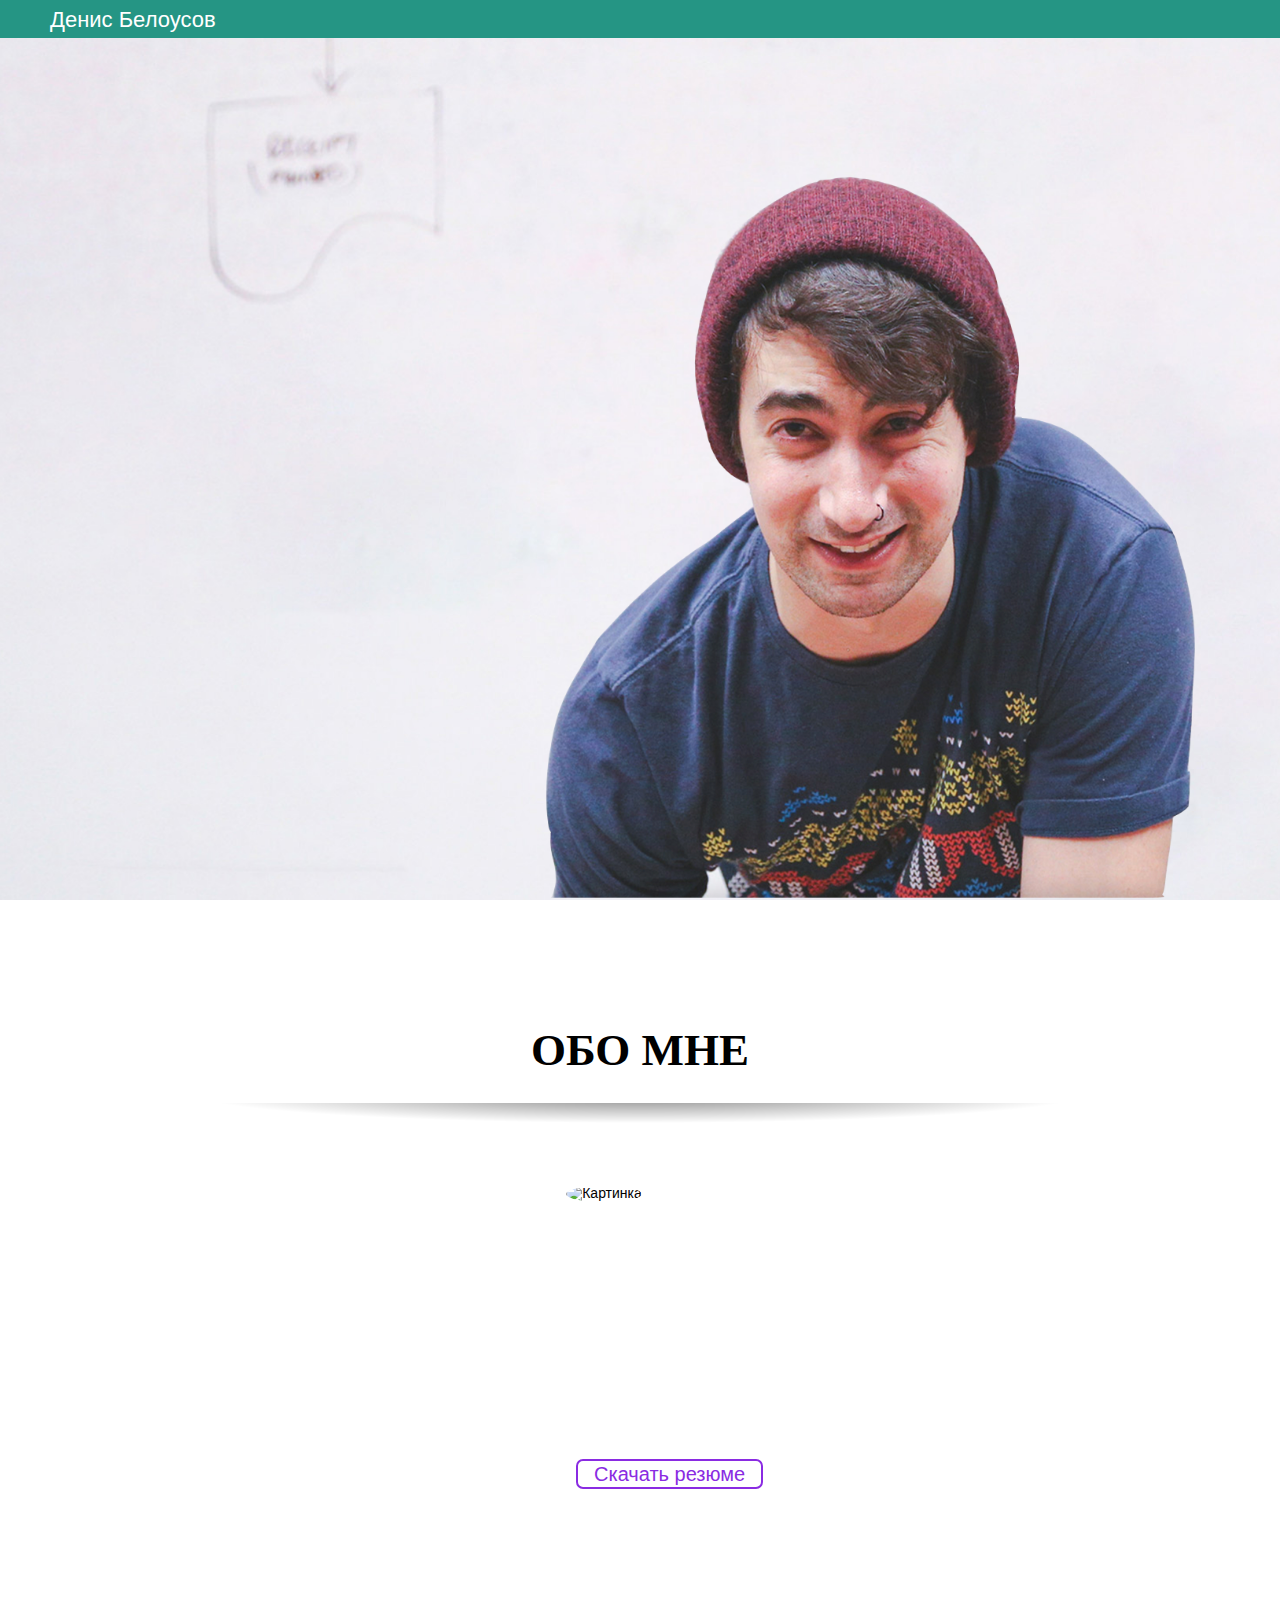
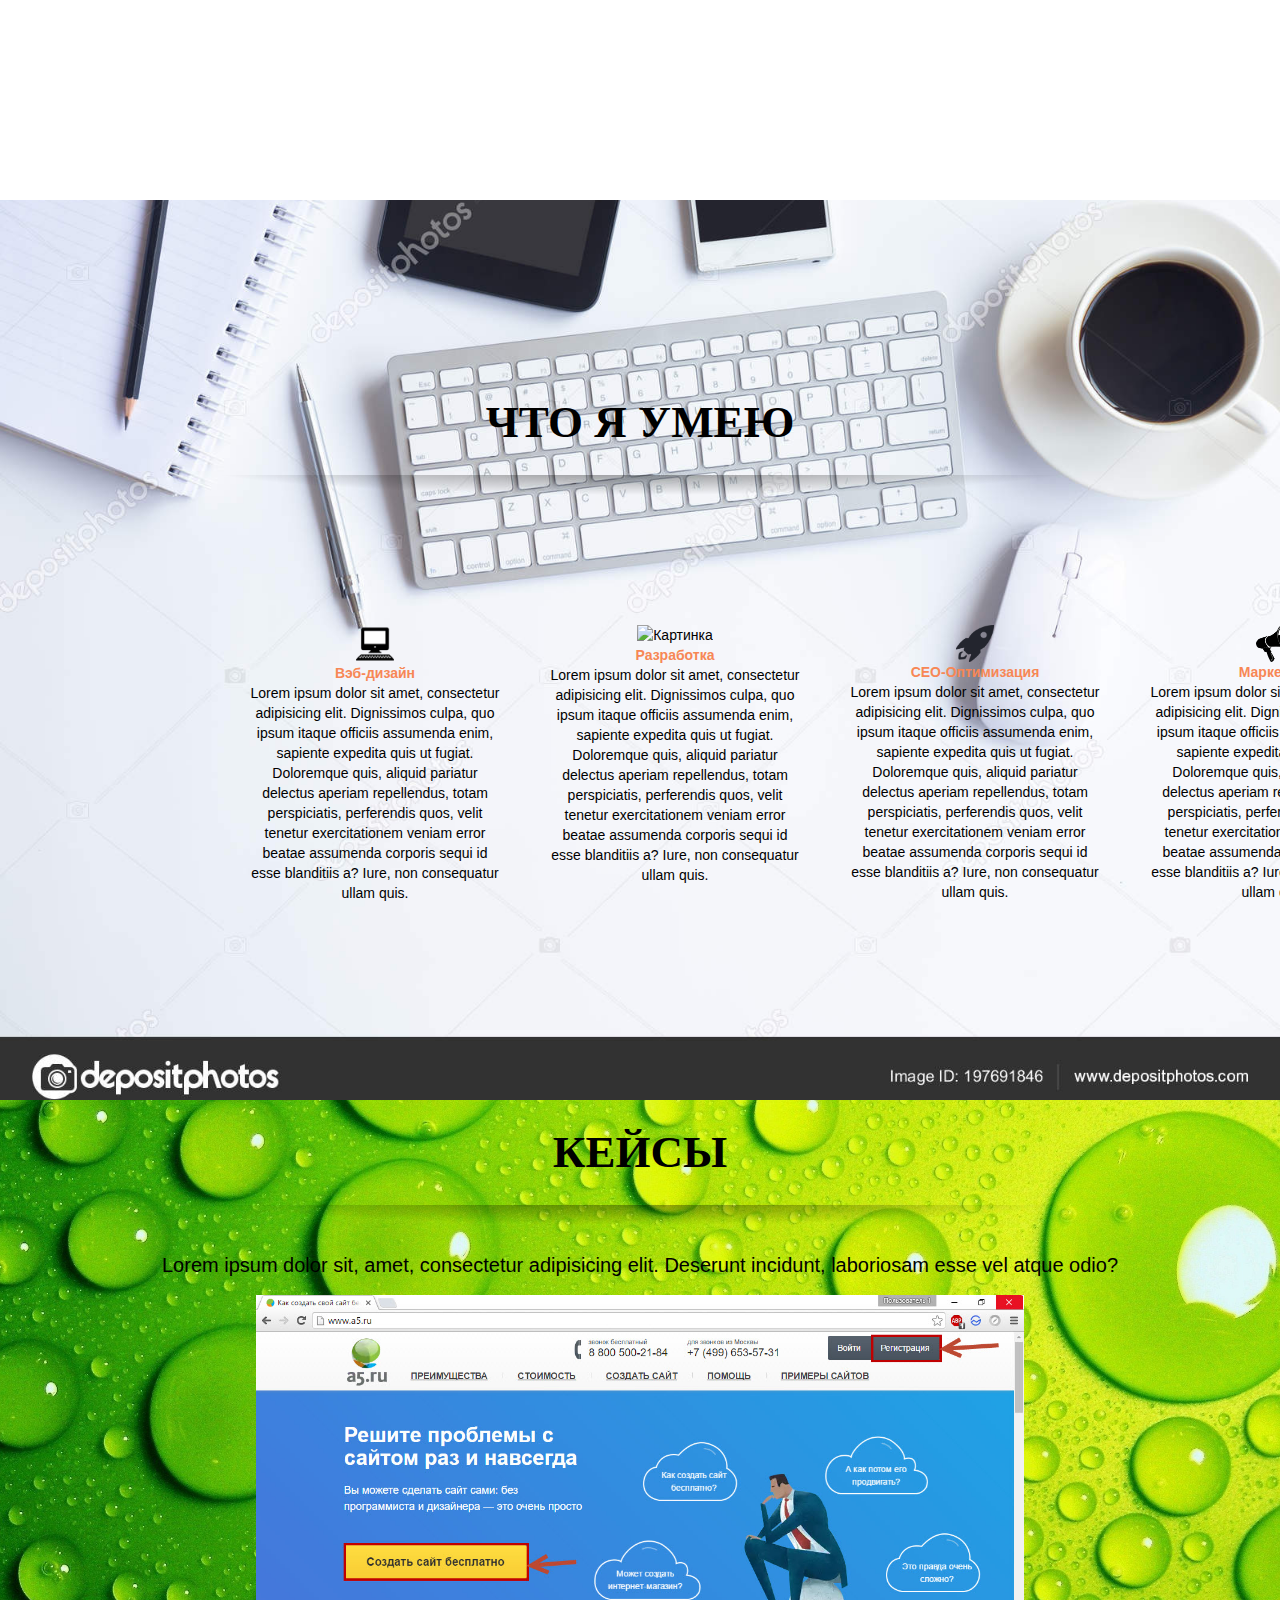
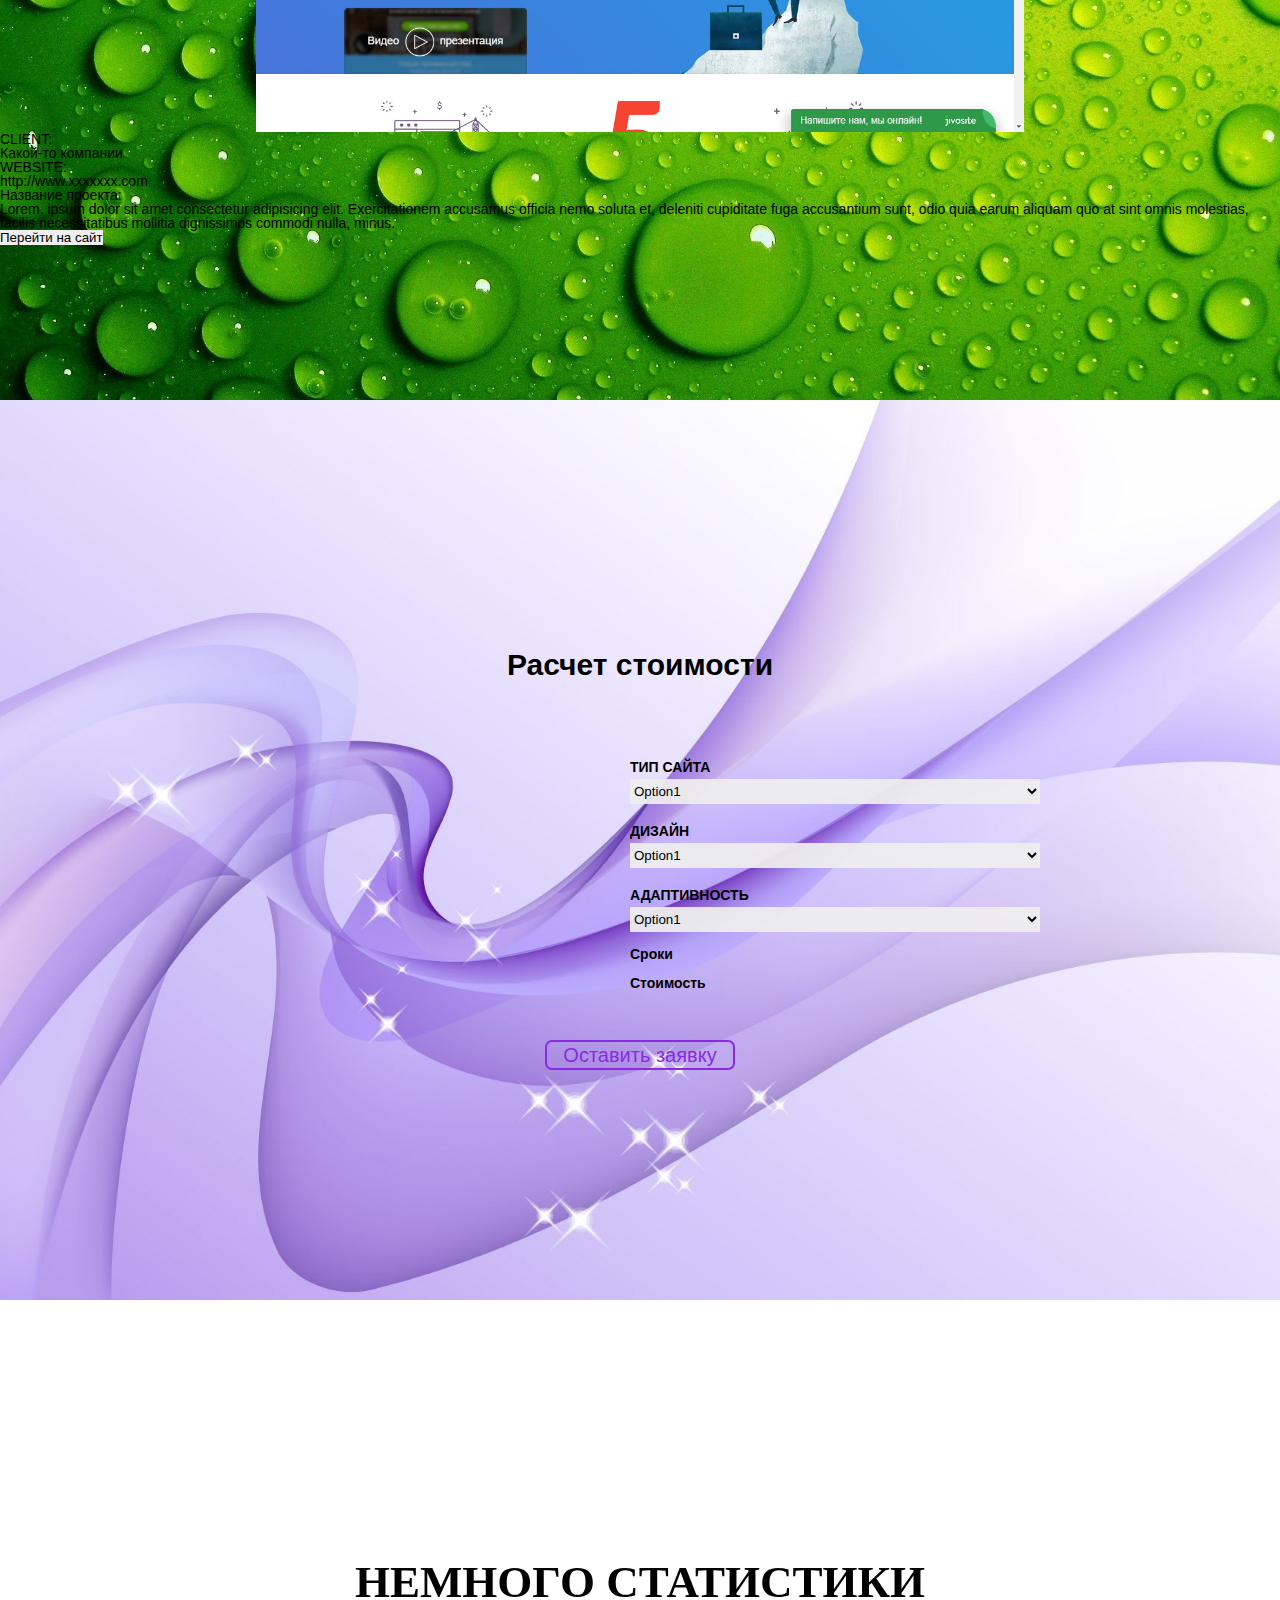
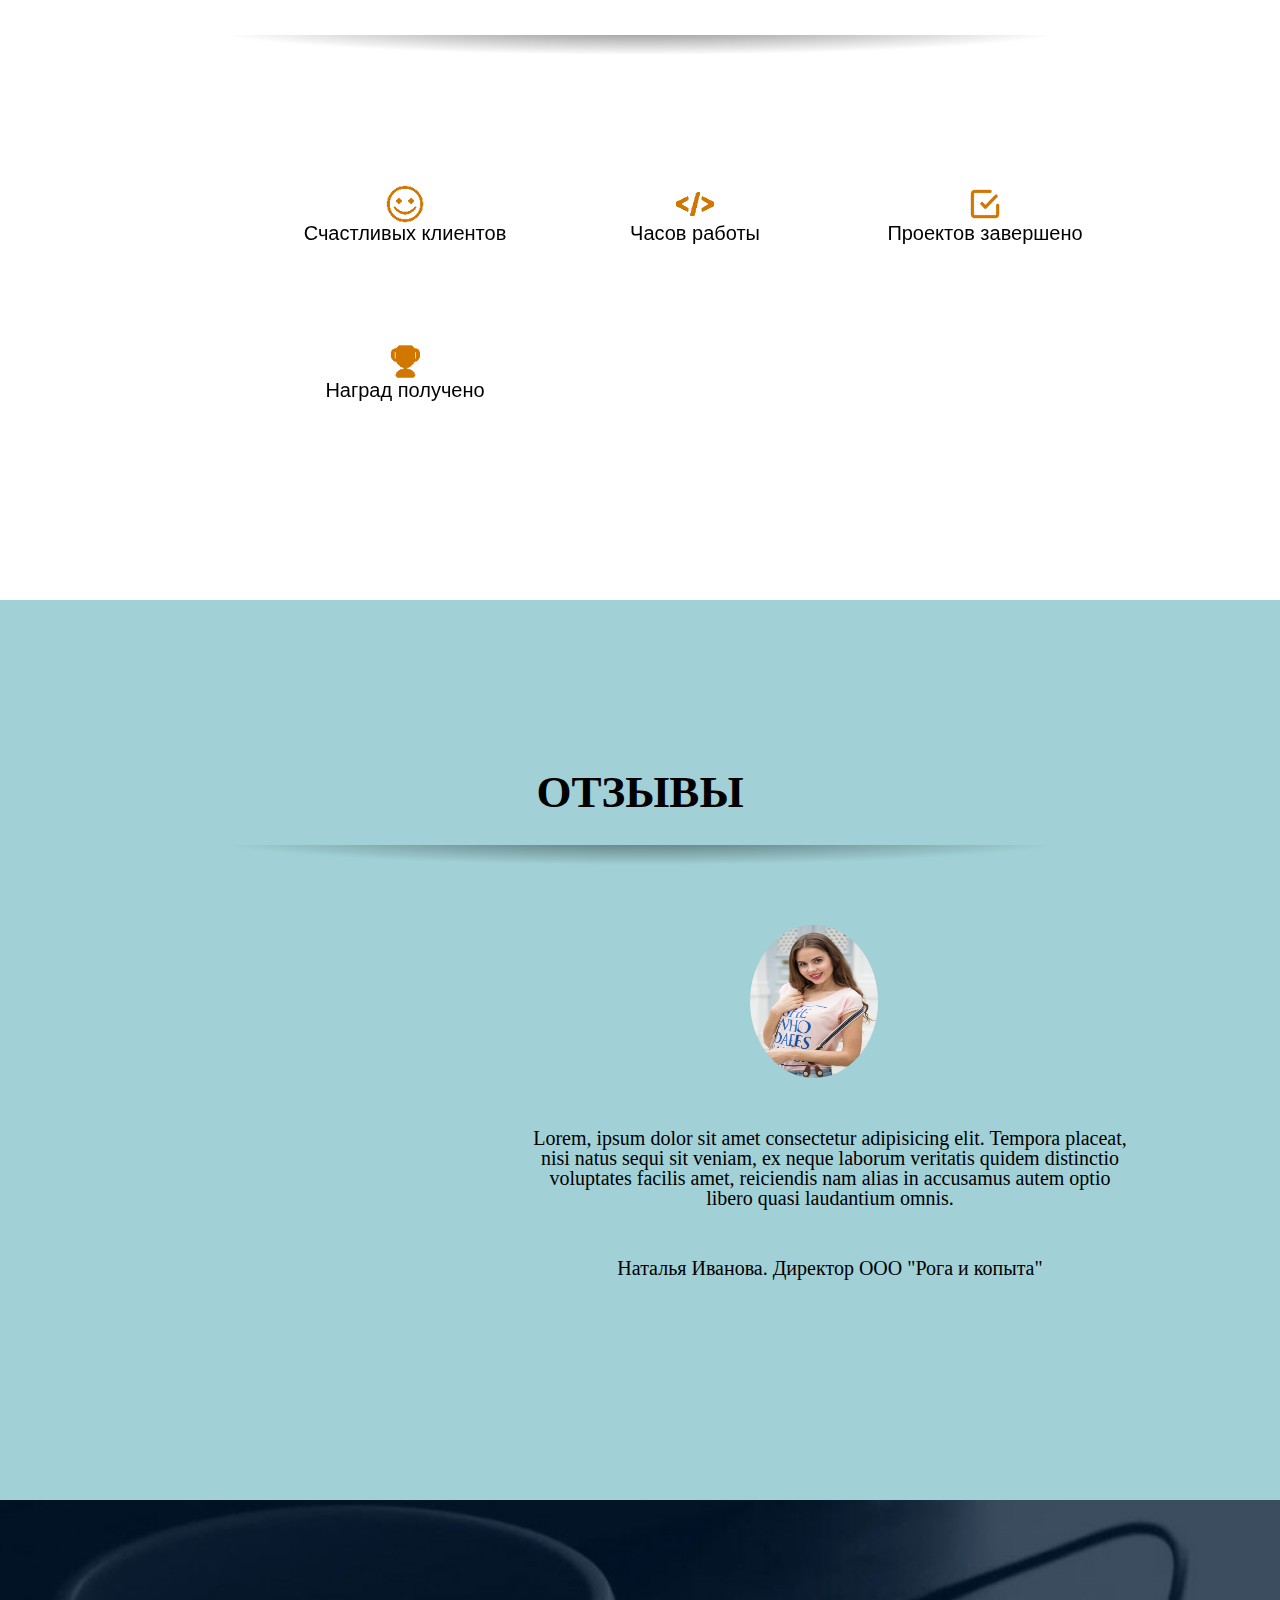
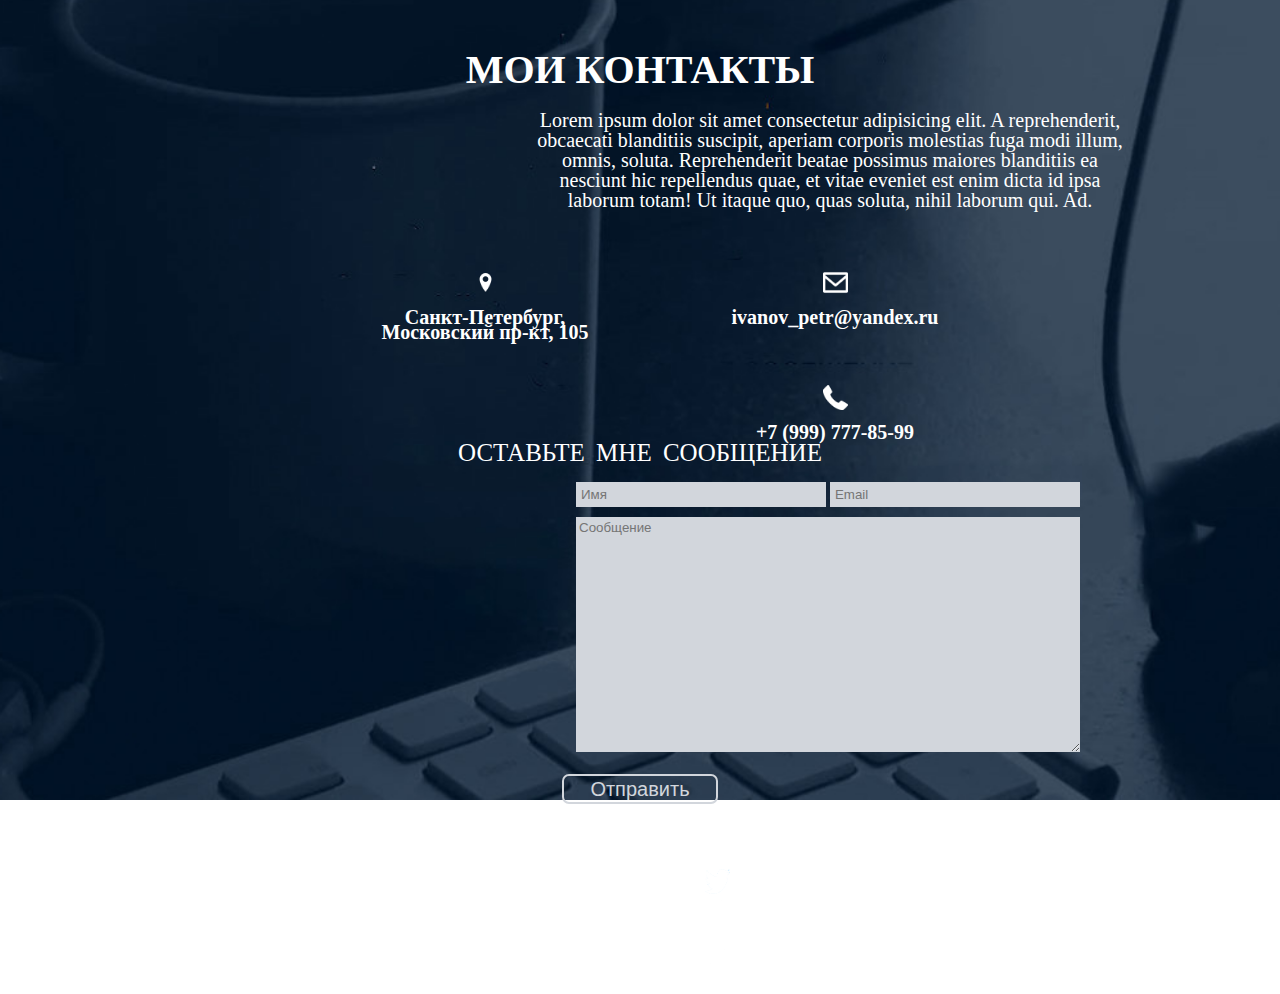
==== commit 6a9c876c: "Изменения на 11.11.2011" ====
--- a/src/index.html
+++ b/src/index.html
@@ -16,7 +16,7 @@
 </head>
 
 <body>
-	<div class="loaderArea">
+	<div class="loaderArea"><!--Добавляем лоадер-->
    		<div class="loader"></div>
 	</div>
 	<script>
@@ -48,13 +48,14 @@
 				<h1>Привет,<br>
 				Меня зовут Денис!
 				</h1>
-				<h4>Я учусь фул-стек Вэб-разработке</h4>
+				<h4>Я занимаюсь фул-стек Вэб-разработкой</h4>
 				<input type="button" name="1" value="Обо мне">
-				<input type="bu" name="2" value="Мои работы">
+				<input type="button" name="2" value="Мои работы">
 			</div>
 		</section>
 		<div class="container_1">
 			<h2>Обо мне</h2>
+			<hr>
 			<img class="exempl_blok" src="https://c.wallhere.com/photos/f1/4e/1600x1200_px_animals_bunnies_rabbits-1654859.jpg!d" alt="Картинка" width="15%">
 			<p class="paragraf_1">Lorem ipsum dolor sit, amet consectetur, adipisicing elit. Animi eligendi architecto aliquam debitis sapiente aut quae accusamus quo at explicabo error non quam tenetur a cum eius, neque ut qui dignissimos consequuntur alias reprehenderit laboriosam officia veniam aliquid. Harum recusandae doloribus, nihil veniam corrupti. Omnis consequuntur aliquam laborum doloribus vel?</p>
 			<p class="paragraf_2">Lorem ipsum dolor sit amet consectetur adipisicing elit. Sed eaque totam amet libero, illum exercitationem itaque! Repellat, laborum! Tempora molestias tenetur, id voluptatum odio ad ut at dolorum. Deserunt quam et possimus necessitatibus expedita dolores est repellendus quas, omnis quos provident distinctio soluta eius quia blanditiis accusamus perspiciatis dolore dolorum voluptatibus non officiis consequuntur commodi culpa! Sapiente repellendus, adipisci hic incidunt officiis perspiciatis, ea ullam enim aliquid asperiores nam amet, ratione nisi, porro fuga accusantium odit labore consectetur quaerat illum!</p>
@@ -62,35 +63,37 @@
 		</div>
 		<div class="container_2">
 			<h2>ЧТО Я УМЕЮ</h2>
+			<hr>
 			<div class="skills">
 				<ul>
 					<li>
 						<img src="img/comp_1.png" alt="Картинка" width="15%">
 						<h3>Вэб-дизайн</h3>
-						<p>Lorem ipsum dolor sit amet consectetur, adipisicing elit. Libero, exercitationem!</p>
+						<p>Lorem ipsum dolor sit amet, consectetur adipisicing elit. Dignissimos culpa, quo ipsum itaque officiis assumenda enim, sapiente expedita quis ut fugiat. Doloremque quis, aliquid pariatur delectus aperiam repellendus, totam perspiciatis, perferendis quos, velit tenetur exercitationem veniam error beatae assumenda corporis sequi id esse blanditiis a? Iure, non consequatur ullam quis.</p>
 					</li>
 					<li>
 						<img src="https://img.icons8.com/glyph-neue/64/000000/source-code.png" alt="Картинка" width="15%">
 						<h3>Разработка</h3>
-						<p>Lorem ipsum dolor sit amet consectetur, adipisicing elit. Libero, exercitationem!</p>
+						<p>Lorem ipsum dolor sit amet, consectetur adipisicing elit. Dignissimos culpa, quo ipsum itaque officiis assumenda enim, sapiente expedita quis ut fugiat. Doloremque quis, aliquid pariatur delectus aperiam repellendus, totam perspiciatis, perferendis quos, velit tenetur exercitationem veniam error beatae assumenda corporis sequi id esse blanditiis a? Iure, non consequatur ullam quis.</p>
 					</li>
 					<li>
 						<img src="img/raceta_2.png" alt="Ракета" width="15%">
 						<h3>СЕО-Оптимизация</h3>
-						<p>Lorem ipsum dolor sit amet consectetur, adipisicing elit. Libero, exercitationem!</p>
+						<p>Lorem ipsum dolor sit amet, consectetur adipisicing elit. Dignissimos culpa, quo ipsum itaque officiis assumenda enim, sapiente expedita quis ut fugiat. Doloremque quis, aliquid pariatur delectus aperiam repellendus, totam perspiciatis, perferendis quos, velit tenetur exercitationem veniam error beatae assumenda corporis sequi id esse blanditiis a? Iure, non consequatur ullam quis.</p>
 					</li>
 					<li>
 						<img src="img/megaphone.png" alt="Мегафон" width="15%">
 						<h3>Маркетинг</h3>
-						<p>Lorem ipsum dolor sit amet consectetur, adipisicing elit. Libero, exercitationem!</p>
+						<p>Lorem ipsum dolor sit amet, consectetur adipisicing elit. Dignissimos culpa, quo ipsum itaque officiis assumenda enim, sapiente expedita quis ut fugiat. Doloremque quis, aliquid pariatur delectus aperiam repellendus, totam perspiciatis, perferendis quos, velit tenetur exercitationem veniam error beatae assumenda corporis sequi id esse blanditiis a? Iure, non consequatur ullam quis.</p>
 					</li>
 				</ul>
 			</div>
 		</div>
 		<div class="container_3">
 			<h2>КЕЙСЫ</h2>
+			<hr>
 			<p class="bloktext">Lorem ipsum dolor sit, amet, consectetur adipisicing elit. Deserunt incidunt, laboriosam esse vel atque odio?</p>
-			<img class="site" src="img/04-create-site.jpg" alt="Фото сайта" width="70%">
+			<img class="site" src="img/04-create-site.jpg" alt="Фото сайта" width="60%">
 			<h3>CLIENT:</h3>
 			<p>Какой-то компании</p>
 			<h3>WEBSITE:</h3>
@@ -135,6 +138,7 @@
 		<div class="parallax">
 			<div class="container_4">
 				<h2>НЕМНОГО СТАТИСТИКИ</h2>
+				<hr>
 				<div class="static">
 					<ul>
 						<li>
@@ -159,13 +163,14 @@
 		</div>
 		<div class="container_5">
 			<h2>ОТЗЫВЫ</h2>
+			<hr>
 			<img class="blok_girl" src="img/pexels-photo-1642228.jpeg" alt="Девушка">
 			<p>Lorem, ipsum dolor sit amet consectetur adipisicing elit. Tempora placeat, nisi natus sequi sit veniam, ex neque laborum veritatis quidem distinctio voluptates facilis amet, reiciendis nam alias in accusamus autem optio libero quasi laudantium omnis.</p>
 			<p>Наталья Иванова. Директор ООО "Рога и копыта"</p>
 		</div>
 		<div class="contacts">
 			<h2>МОИ КОНТАКТЫ</h2>
-			<p>Lorem, ipsum dolor sit amet consectetur adipisicing elit. Quod corrupti, laboriosam quis perspiciatis est fuga!</p>
+			<p>Lorem ipsum dolor sit amet consectetur adipisicing elit. A reprehenderit, obcaecati blanditiis suscipit, aperiam corporis molestias fuga modi illum, omnis, soluta. Reprehenderit beatae possimus maiores blanditiis ea nesciunt hic repellendus quae, et vitae eveniet est enim dicta id ipsa laborum totam! Ut itaque quo, quas soluta, nihil laborum qui. Ad.</p>
 			<ul>
 				<li>
 					<img src="img/местоположение.png" alt="Значек местоположения">
--- a/src/css/style.css
+++ b/src/css/style.css
@@ -17,7 +17,6 @@
   top: 50%;
   margin-top: -20px;
 }
- 
 .loader:before,
 .loader:after {
   content: "";
@@ -28,35 +27,24 @@
   position: absolute;
   top: 0;
 }
- 
 .loader:before {
   animation: animate 2s infinite linear;
 }
- 
 @keyframes animate {
-  0% {
-    transform: rotate(0) skew(0);
-  }
-   
-  100% {
-    transform: rotate(180deg) skew(360deg);
-  }
-}
- 
- 
+  0% {transform: rotate(0) skew(0);}
+  100% {transform: rotate(180deg) skew(360deg);}
+}
 .loader:after {
   animation: animate2 2s infinite linear;
 }
- 
 @keyframes animate2 {
-  0% {
-    transform: rotate(0) skew(0);
-  }
-   
-  100% {
-    transform: rotate(-180deg) skew(-360deg);
-  }
-}
+  0% {transform: rotate(0) skew(0);} 
+  100% {transform: rotate(-180deg) skew(-360deg);}
+}
+.loaderArea {/*Отключатель Лоадера*/
+     display: none !important;
+}
+
 body{
 	font-family: Arial, sans-serif;/*Устанавливаем тип шрифта для всего body*/
 }
@@ -157,17 +145,17 @@
 .main{
 	width: 100%;/*Ширина центрального окна*/
 	height: 100%;/*Высота Центрльного окна*/
-	background: url(../img/Рисунок_1.jpg) center/cover no-repeat;/*Размещение изображения по центру окна*/
+	background: url(../img/777.png) 100% 100%/auto 90% no-repeat, url(../img/555.jpg) center/cover no-repeat;/*Размещение изображения по центру окна*/
 }
 .title_container{
 	float: left;
-	margin: 350px 0px 0px 250px;/*Устанавливаем внешние отступы блока*/
+	margin: 400px 0px 0px 250px;/*Устанавливаем внешние отступы блока*/
 	color: blueviolet;/*цвет текста*/
 	text-align: center;/*Отцентровка текста*/
 	font-family: Times New Roman, sans-serif;/*Устанавливаем тип шрифта*/
 }
 .title_container h1{/*Редактируем Главный заголовок*/
-	font-size: 60px;/*Устанавливаем размер шрифта для Заголовка h1*/
+	font-size: 80px;/*Устанавливаем размер шрифта для Заголовка h1*/
 	font-weight: bold;/*Делаем шрифт жирным*/
 }
 .title_container h4{/*Редактируем второй заголовок*/
@@ -233,6 +221,23 @@
 	font-family: Times New Roman, sans-serif;/*Устанавливаем тип шрифта*/
 	padding-top: 10%;
 }
+hr {
+    height: 20px;
+    margin: 30px auto;
+    width: 70%;
+    background-image: radial-gradient(farthest-side at 50% -50%, rgba(0, 0, 0, 0.5), rgba(0, 0, 0, 0));
+    position: relative;
+    border: none;
+}
+hr:before {
+    height: 1px;
+    position: absolute;
+    top: -1px;
+    left: 0;
+    right: 0;
+    background-image: linear-gradient(90deg, rgba(0, 0, 0, 0), rgba(0, 0, 0, 0.75) 50%, rgba(0, 0, 0, 0));
+}
+
 .exempl_blok{
 	width: 13%;
 	height: 21%;
@@ -316,14 +321,14 @@
 .skills{
 	text-size: 10px;
 	width: 100%;/*Расположить блок на всю ширину экрана*/
-	margin-left: 100px;
+	margin-left: 250px;
 }
 .skills li{
 	float: left;
 	width: 250px;
 	margin-top: 100px;
 	text-align: center;
-	margin-right: 30px;/*Отступ с права после каждого блока*/
+	margin-right: 50px;/*Отступ с права после каждого блока*/
 	line-height: 20px;/*Размещение текста внутри блока*/
 }
 .skills h3{
@@ -345,7 +350,7 @@
 }
 p.bloktext{
 	text-align: center;
-	font-size: 15px;
+	font-size: 20px;
 }
 .site{
 	display: block;
@@ -361,29 +366,32 @@
 	text-align: center;
 	font-size: 30px;
 	font-weight: bold;
-	padding-top: 200px;
+	padding-top: 250px;
+	margin-bottom: 80px;
 }
 .calc h3{
 	margin-top: 20px;
-	margin-left: 400px;
+	margin-left: 630px;
 	font-weight: bold;
 	padding-bottom: 5px;
 }
 .calc select{
-	margin-left: 400px;
+	margin-left: 630px;
 	width: 410px;
 	height: 25px;
 	background: #eeee;
 }
 .calc p{
-	margin-left: 400px;
+	margin-left: 630px;
 	font-weight: bold;
 	padding-top: 15px;
 }
 .calc input{/*Редактируем кнопки*/
 	text-align: center;/*Делаем текст внутри кнопок по центру*/
 	height: 30px;/*Установим высоту Кнопок*/
-	margin: 50px 300px 300px 510px;
+	/*margin: 50px 300px 300px 730px;*/
+	display: block;
+	margin: 50px auto;
 	font-size: 20px;/*Устанавливаем размер шрифта для Кнопок*/
 	color: blueviolet;/*Устанавливаем цвет текста внутри кнопок*/
 	border: 2px solid blueviolet;/*Рисуем окантовку кнопок*/
@@ -391,7 +399,7 @@
 	border-radius: 7px;/*Закругляем углы рамки Кнопок*/
 	padding: 0px 16px;/*Ставим отступы от окантовки Кнопок сверху и снизу 0 пикселей, а с права и с лева 16 пикселей*/
 }
-.parallax {
+.parallax {/*Создаем Паралакс эффект*/
     background: url(../img/fon_comp.jpg) center/cover no-repeat/*url(../img/bg.jpg)*/;
     background-attachment: fixed;
     width: 100%;
@@ -414,9 +422,8 @@
 	padding-top: 260px;
 }
 .static{
-	float: left;
 	text-size: 10px;
-	margin-right: 15px;/*Отступ с права после каждого блока меню*/
+	margin-left: 250px;/*Отступ с права после каждого блока меню*/
 }
 .static li{
 	float: left;
@@ -434,7 +441,7 @@
 .container_5{
 	width: 100%;/*Ширина Блока*/
 	height: 100%;/*Высота Блока*/
-	background: #cbd7d6;
+	background: #a1d1d6;
 }
 .container_5 h2{
 	text-align: center;
@@ -446,7 +453,7 @@
 }
 .blok_girl{
 	margin-top: 30px;
-	margin-left: 540px;
+	margin-left: 750px;
 	border-radius: 50%;
 	width: 10%;
 	height: 17%;
@@ -455,7 +462,7 @@
 .container_5 p{
 	width: 600px;
 	text-align: center;
-	margin-left: 285px;
+	margin-left: 530px;
 	font-size: 20px;/*Устанавливаем размер шрифта для Заголовка h2*/
 	font-family: Times New Roman, sans-serif;/*Устанавливаем тип шрифта*/
 	padding-top: 50px;
@@ -463,7 +470,7 @@
 .contacts{
 	width: 100%;/*Ширина Блока*/
 	height: 100%;/*Высота Блока*/
-	background: url(../img/контакты_1.jpg) center/cover no-repeat;/*Цвет заливки*/;
+	background: url(../img/1_fon.jpg) center/cover no-repeat;/*Цвет заливки*/;
 }
 .contacts h2{
 	text-align: center;
@@ -472,24 +479,27 @@
 	font-weight: bold;/*Делаем шрифт жирным*/
 	text-transform: uppercase;
 	font-family: Times New Roman, sans-serif;/*Устанавливаем тип шрифта*/
-	padding-top: 50px;
+	padding-top: 150px;
 }
 .contacts p{
 	width: 600px;
 	color: white;
 	text-align: center;
-	margin-left: 285px;
+	margin-left: 530px;
 	font-size: 20px;/*Устанавливаем размер шрифта для Заголовка h2*/
 	font-family: Times New Roman, sans-serif;/*Устанавливаем тип шрифта*/
-	padding-top: 10px;
+	padding-top: 20px;
+}
+.contacts ul{
+	display: block;
+	margin-left: 260px;
 }
 .contacts li{
 	float: left;
 	width: 250px;
-	margin-top: 30px;
+	margin-top: 60px;
 	margin-left: 100px;
 	text-align: center;
-	margin-right: 10px;/*Отступ с права после каждого блока*/
 	line-height: 15px;/*Размещение текста внутри блока*/
 }
 .contacts img{
@@ -507,17 +517,18 @@
 	width: 600px;
 	color: white;
 	text-align: center;
-	margin-left: 285px;
-	font-size: 20px;/*Устанавливаем размер шрифта для Заголовка h2*/
-	font-family: Times New Roman, sans-serif;/*Устанавливаем тип шрифта*/
-	padding-top: 100px;
+	margin: 2px auto;
+	font-size: 25px;/*Устанавливаем размер шрифта для Заголовка h2*/
+	font-family: Times New Roman, sans-serif;/*Устанавливаем тип шрифта*/
+	padding-top: 150px;
+	word-spacing: 5px;
 }
 .name_email{
 	width: 250px;
 	height: 25px;
 	color: #000;
 	background: #d2d6dc;
-	margin-left: 340px;
+	margin-left: 576px;
 	padding-left: 5px;
 	margin-top: 15px;
 }
@@ -536,10 +547,11 @@
 	padding-left: 3px;
 	padding-top: 3px;
 	margin-top: 10px;
-	margin-left: 340px;
+	margin-left: 576px;
 }
 .button{/*Редактируем кнопки*/
-	margin: 20px 520px;
+	margin: 20px auto;
+	display: block;
 	text-align: center;/*Делаем текст внутри кнопок по центру*/
 	height: 30px;/*Установим высоту Кнопок*/
 	font-size: 20px;/*Устанавливаем размер шрифта для Кнопок*/
@@ -547,14 +559,13 @@
 	border: 2px solid #d2d6dc;/*Рисуем окантовку кнопок*/
 	background: none;/*Делаем заливку Кнопок прозрачной*/
 	border-radius: 7px;/*Закругляем углы рамки Кнопок*/
-	padding: 0px 16px;/*Ставим отступы от окантовки Кнопок сверху и снизу 0 пикселей, а с права и с лева 16 пикселей*/
+	padding: 0px 26px;/*Ставим отступы от окантовки Кнопок сверху и снизу 0 пикселей, а с права и с лева 16 пикселей*/
 }
 .imagin{
-	text-align: center;
-	margin-top: 30px;
+	margin: 40px 690px;
 }
 .cont1{
 	height: 25px;
 	width: 40px;
-	margin-left: 10px;
+	margin-left: 15px;
 }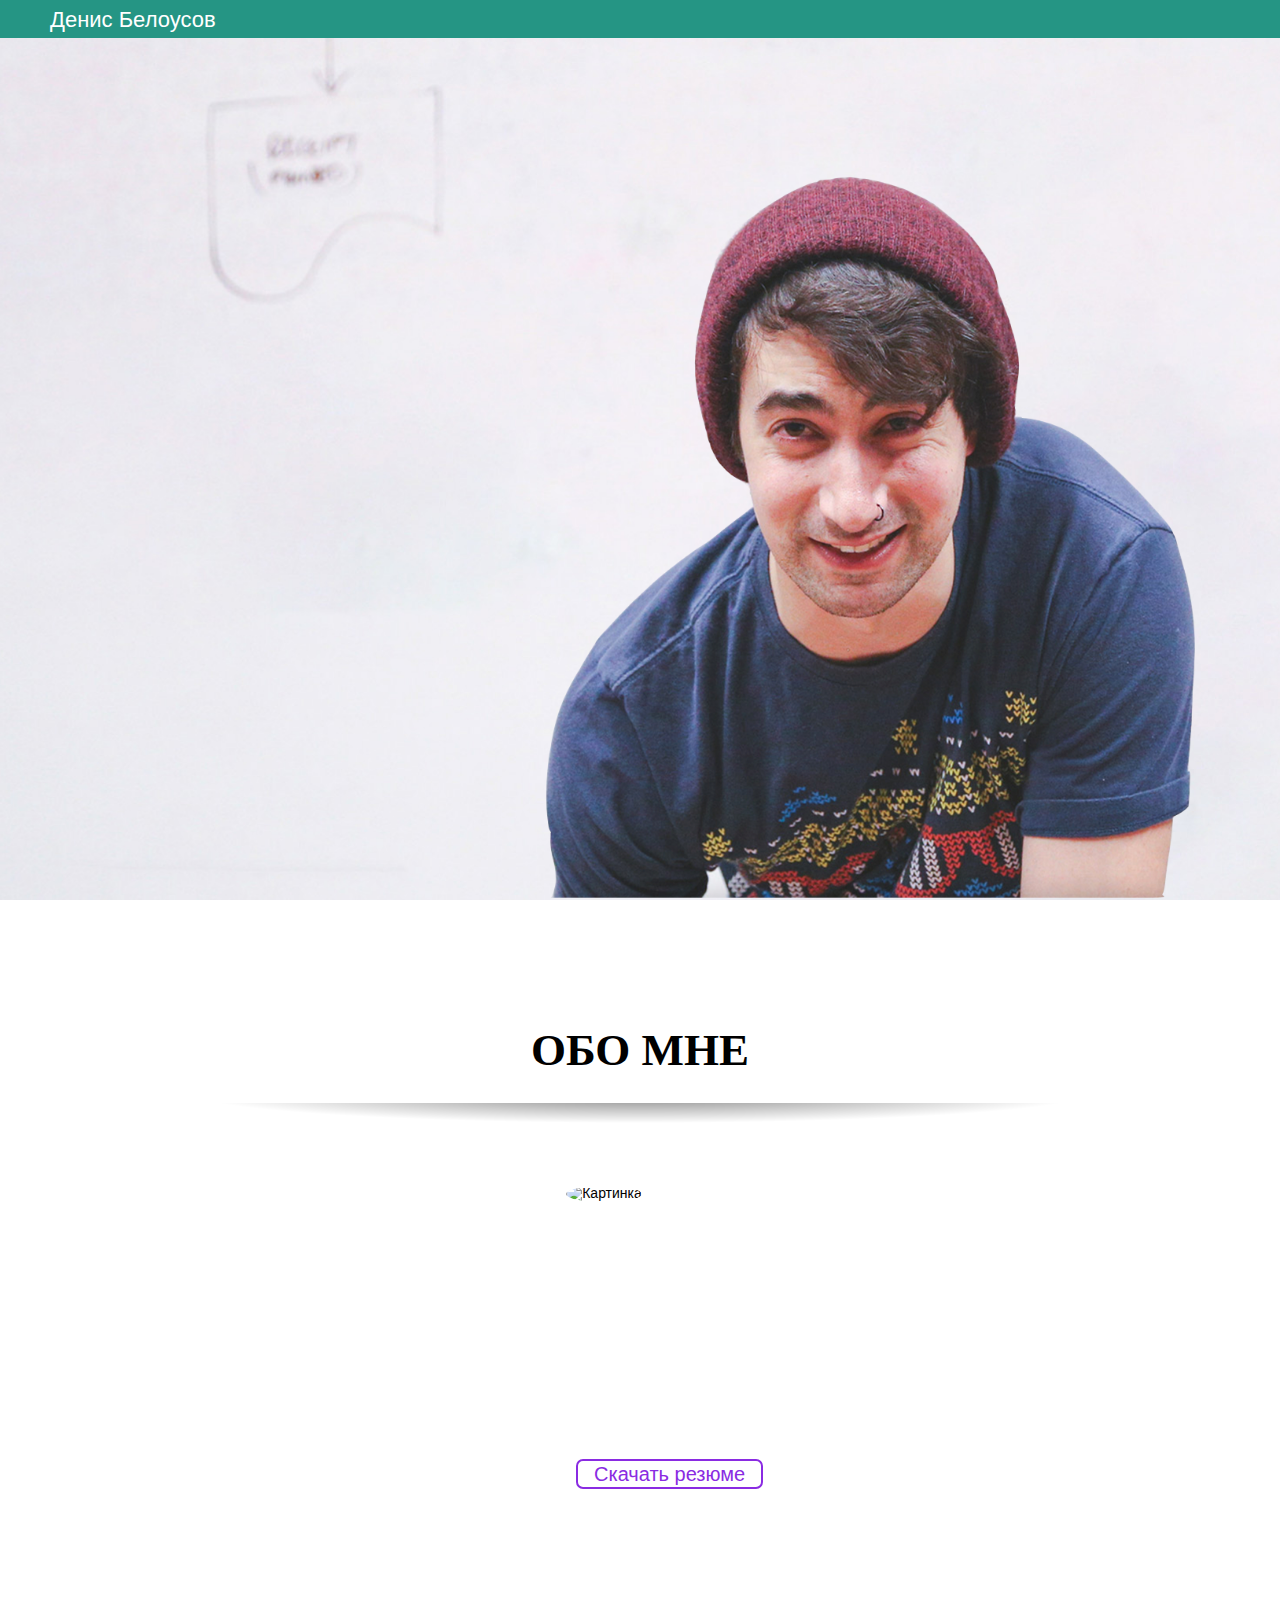
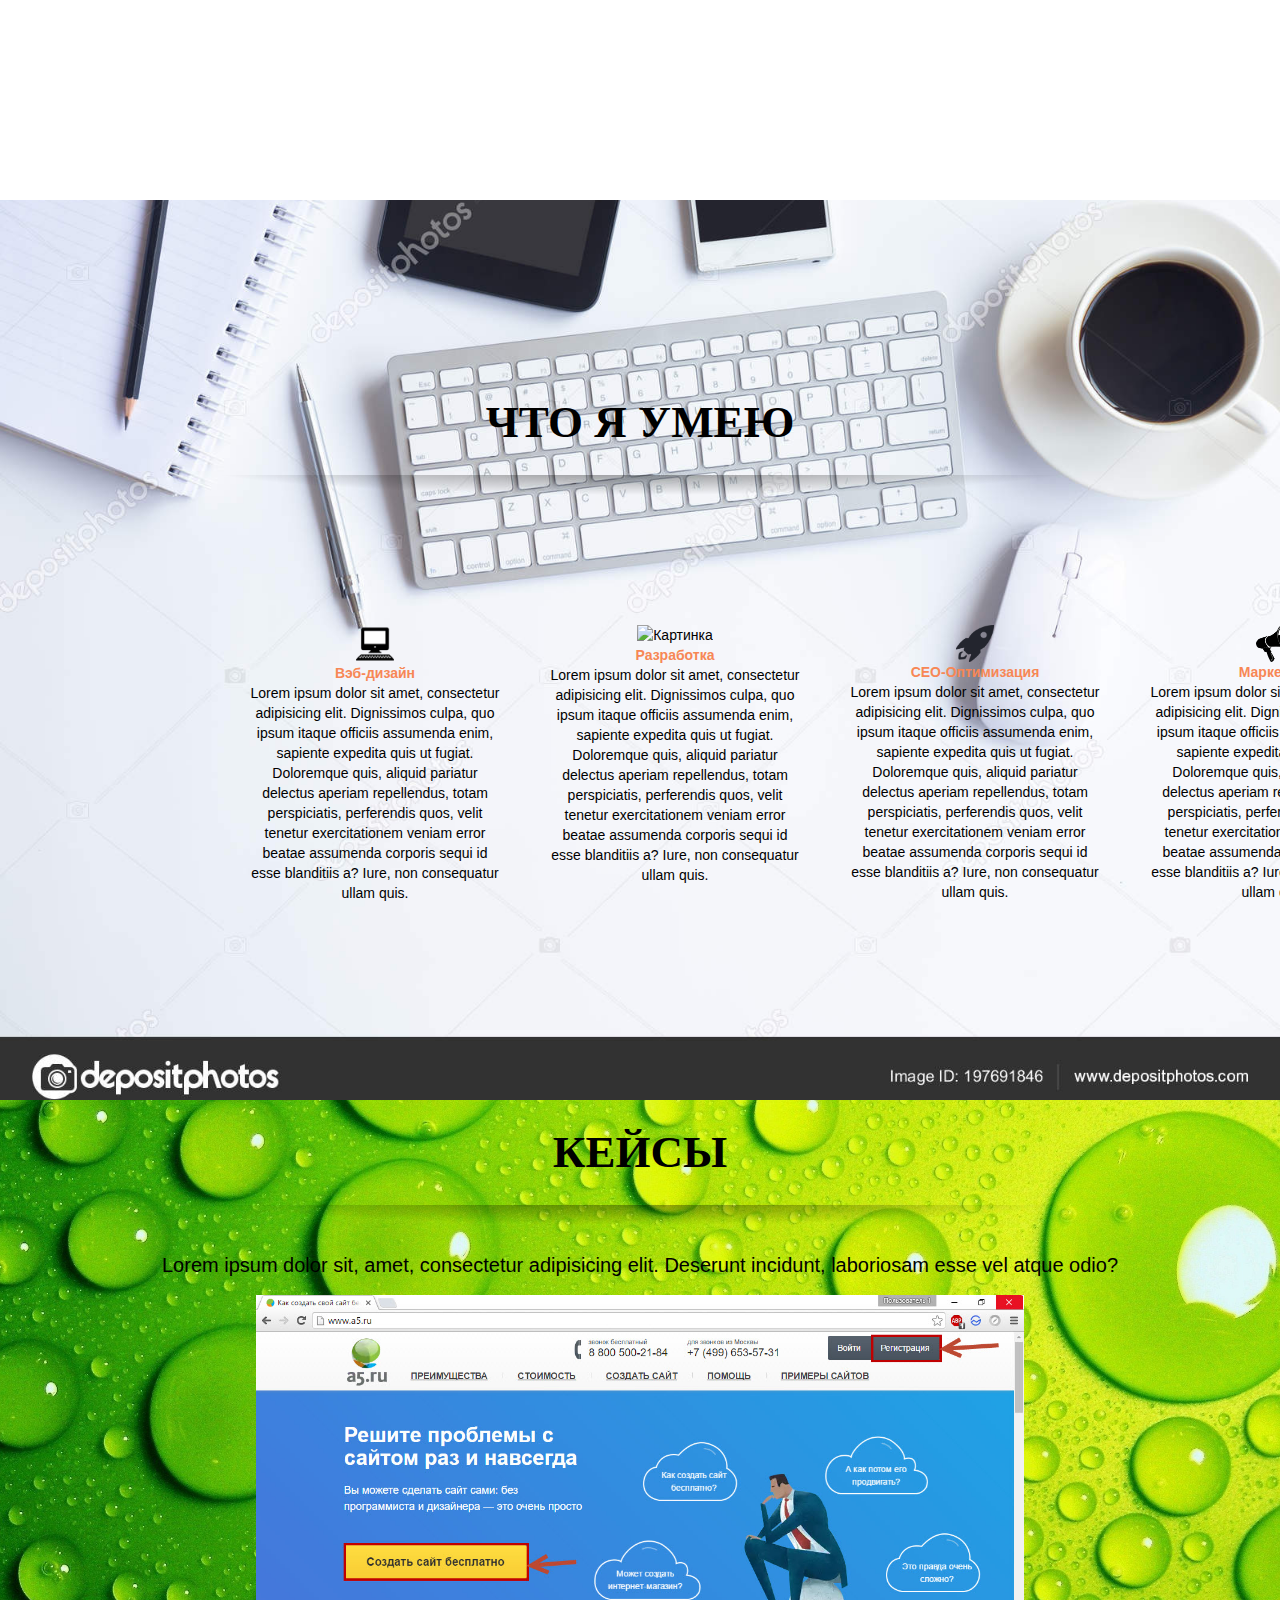
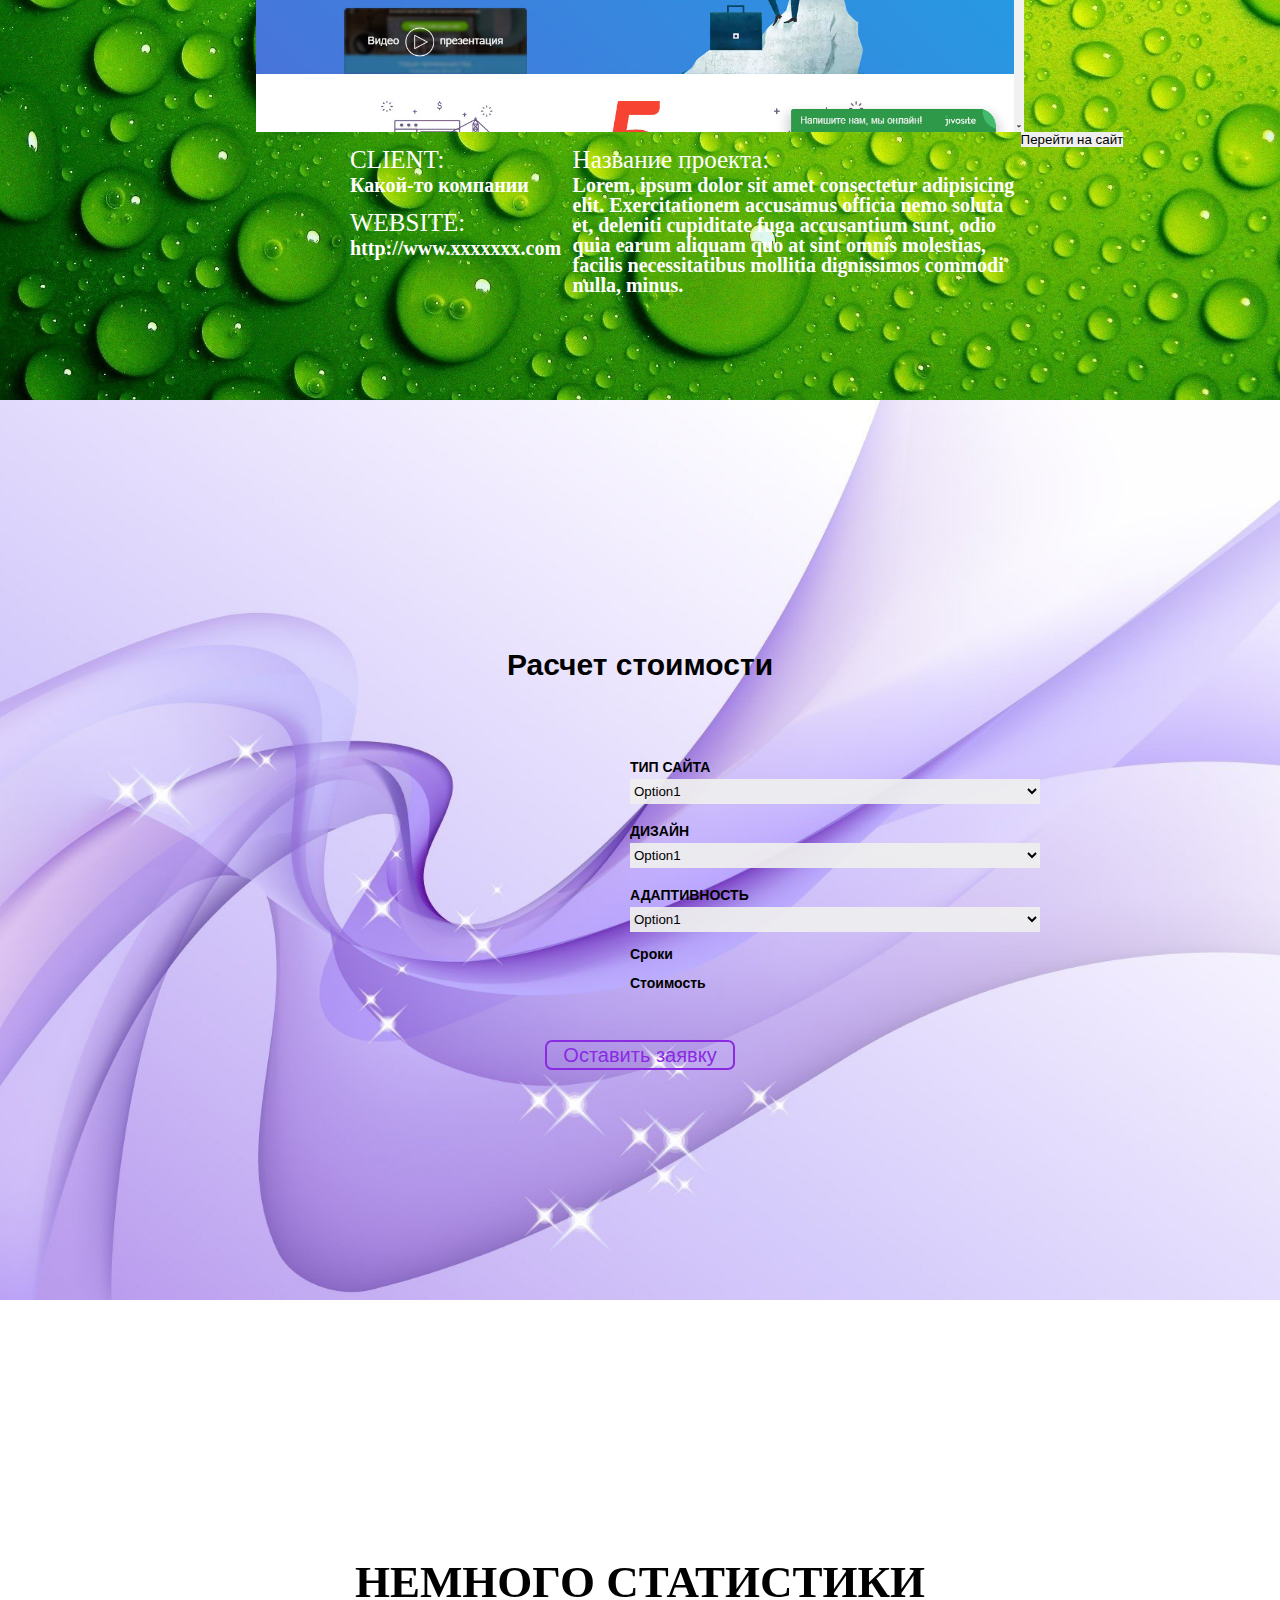
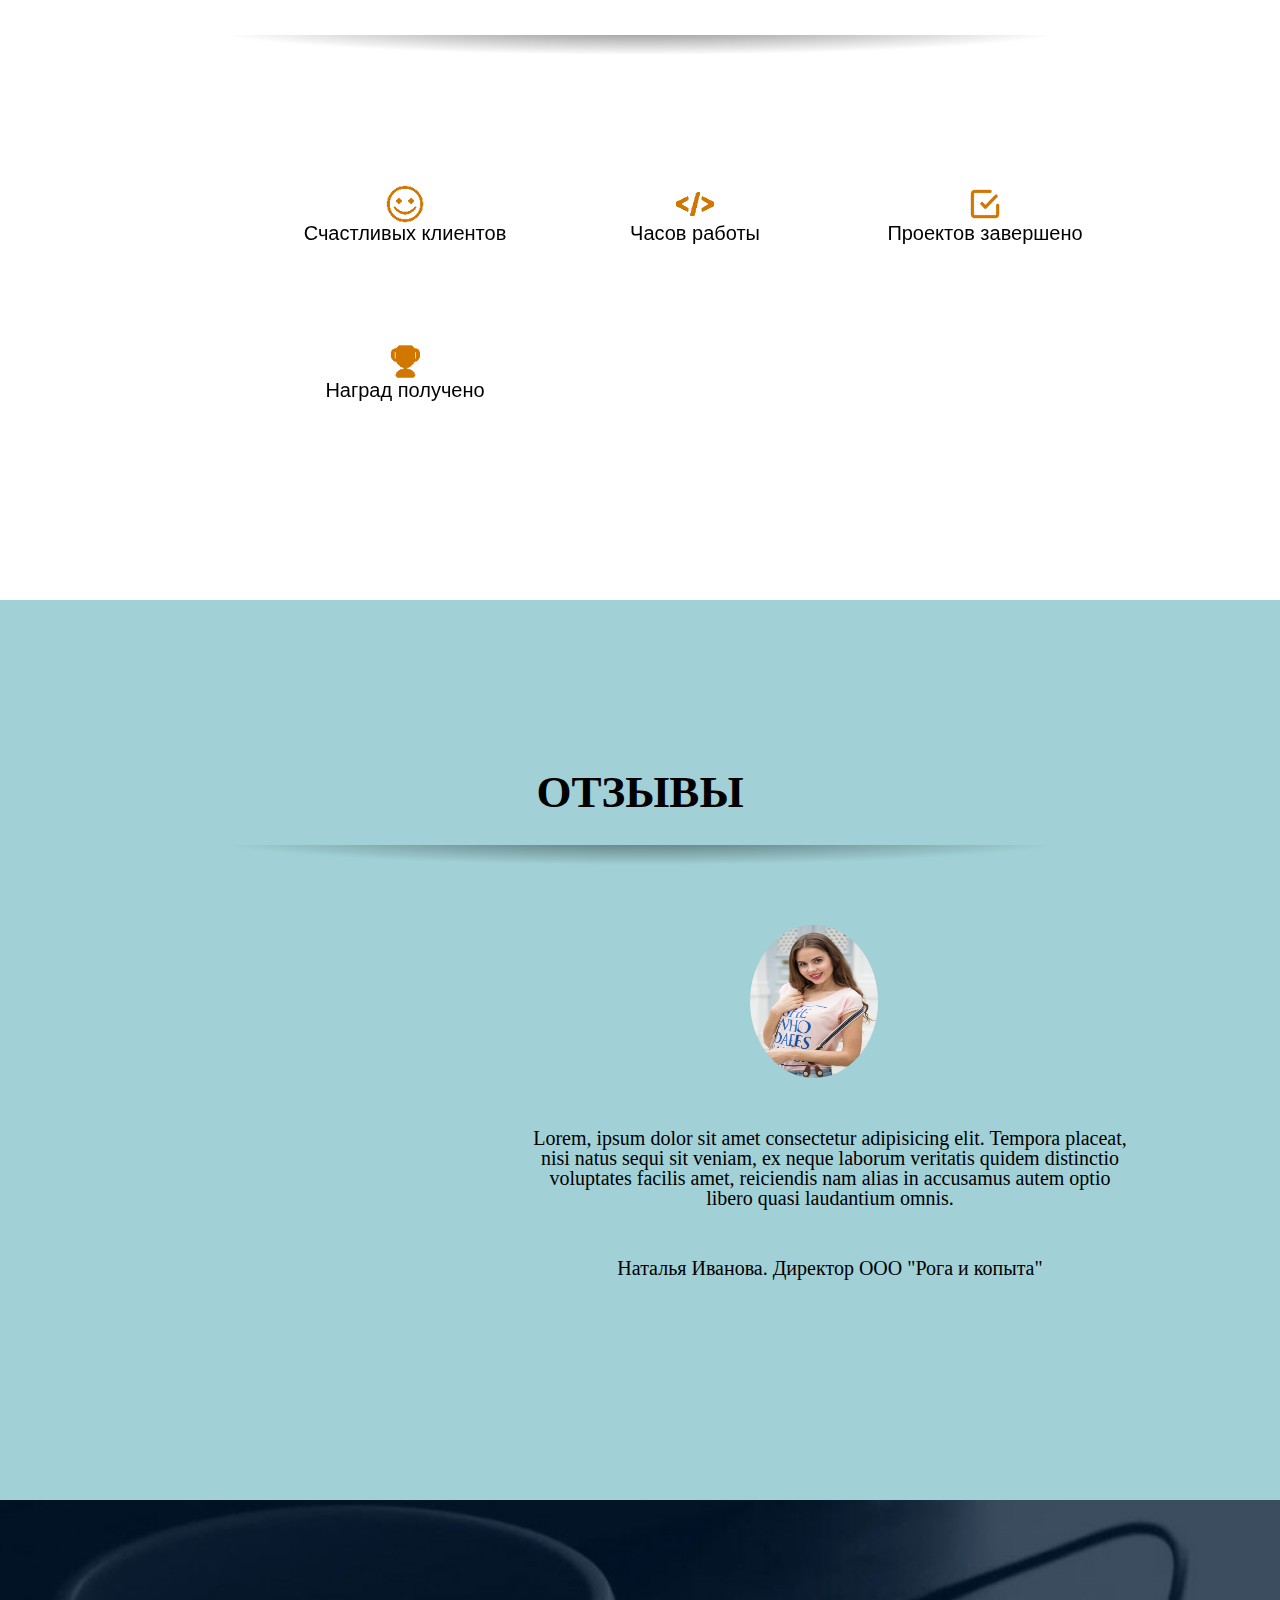
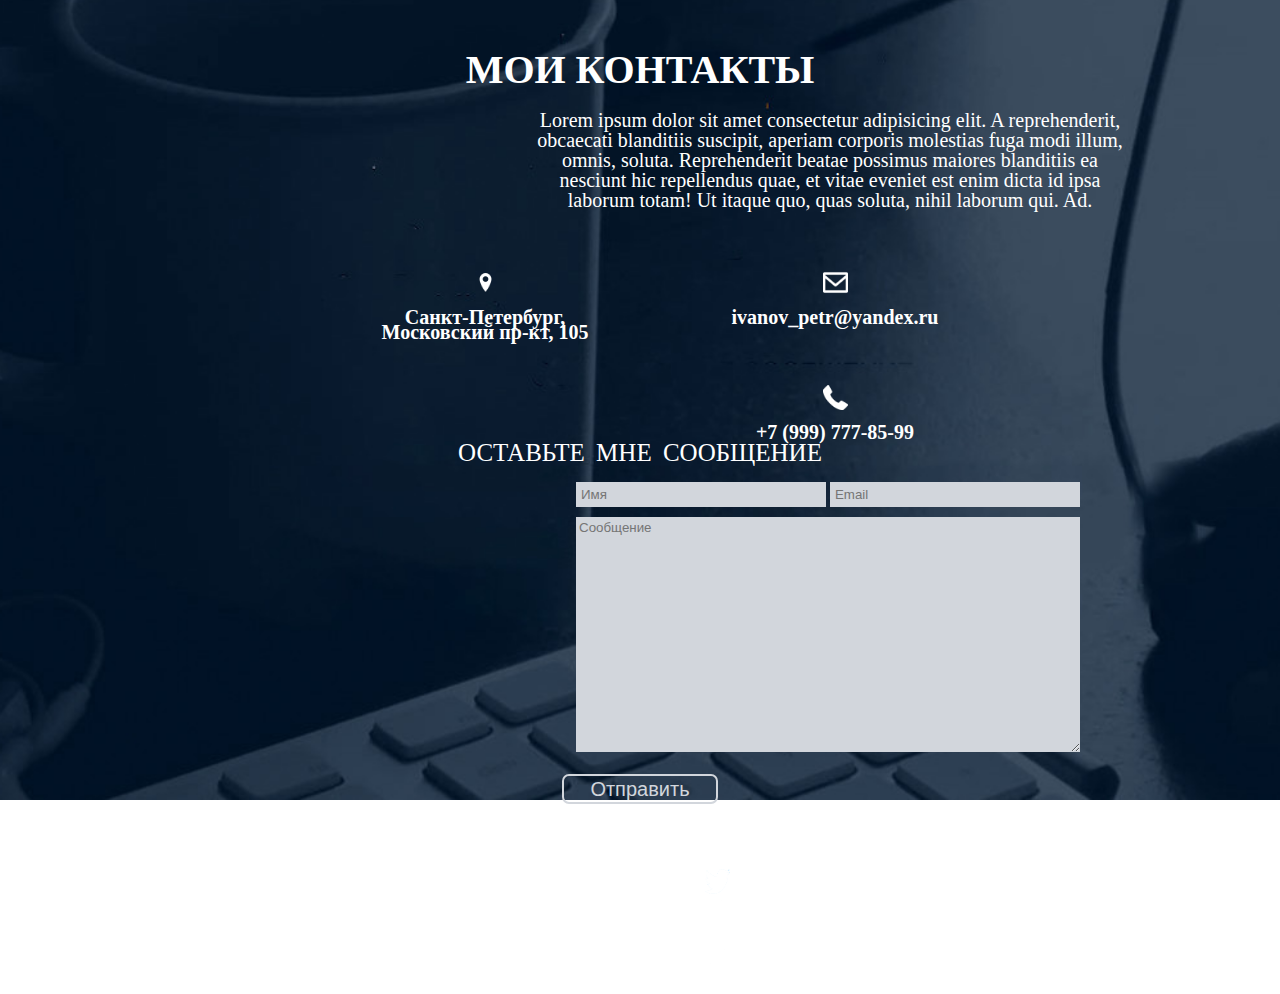
==== commit 9152d808: "Изменения на 24.11.2021" ====
--- a/src/index.html
+++ b/src/index.html
@@ -94,12 +94,17 @@
 			<hr>
 			<p class="bloktext">Lorem ipsum dolor sit, amet, consectetur adipisicing elit. Deserunt incidunt, laboriosam esse vel atque odio?</p>
 			<img class="site" src="img/04-create-site.jpg" alt="Фото сайта" width="60%">
-			<h3>CLIENT:</h3>
-			<p>Какой-то компании</p>
-			<h3>WEBSITE:</h3>
-			<p>http://www.xxxxxxx.com</p>
-			<h3>Название проекта:</h3>
-			<p>Lorem, ipsum dolor sit amet consectetur adipisicing elit. Exercitationem accusamus officia nemo soluta et, deleniti cupiditate fuga accusantium sunt, odio quia earum aliquam quo at sint omnis molestias, facilis necessitatibus mollitia dignissimos commodi nulla, minus.</p>
+			<div class="client1">
+				<h3>CLIENT:</h3>
+				<p>Какой-то компании</p>
+			
+				<h3>WEBSITE:</h3>
+				<p>http://www.xxxxxxx.com</p>
+			</div>
+			<div class="project">
+				<h3>Название проекта:</h3>
+				<p>Lorem, ipsum dolor sit amet consectetur adipisicing elit. Exercitationem accusamus officia nemo soluta et, deleniti cupiditate fuga accusantium sunt, odio quia earum aliquam quo at sint omnis molestias, facilis necessitatibus mollitia dignissimos commodi nulla, minus.</p>
+			</div>
 			<input type="submit" name="3" value="Перейти на сайт">
 		</div>
 		<div class="calc">
--- a/src/css/style.css
+++ b/src/css/style.css
@@ -94,9 +94,6 @@
 	color: white;
 	transform: scale(1.0);
 	display: inline-block;/*Делаем строчный элемент - блочным*/
-}
-.menu li a: visited{
-	color: white;
 }
 .menu li a:hover{
 	color: #e88604;
@@ -357,6 +354,38 @@
 	margin: auto;
 	margin-top: 20px;
 }
+.client1{
+	color: white;
+	margin-left: 350px;
+	font-family: Times New Roman, sans-serif;/*Устанавливаем тип шрифта*/
+	font-weight: bold;/*Делаем шрифт жирным*/
+	width: 17%;/*Ширина Блока*/
+	float: left;
+}
+.client1 h3{
+	margin-top: 15px;
+	font-size: 25px;
+}
+.client1 p{
+	font-size: 20px;
+	padding-top: 3px;
+}
+.project{
+	float: left;
+	margin-left: 5px;
+	color: white;
+	font-family: Times New Roman, sans-serif;/*Устанавливаем тип шрифта*/
+	font-weight: bold;/*Делаем шрифт жирным*/
+	width: 35%;/*Ширина Блока*/
+}
+.project h3{
+	margin-top: 15px;
+	font-size: 25px;
+}
+.project p{
+	font-size: 20px;
+	padding-top: 3px;
+}
 .calc{
 	background: url(../img/calc_fon.jpg) center/cover no-repeat;/*Цвет заливки*/
 	width: 100%;/*Ширина Блока*/
